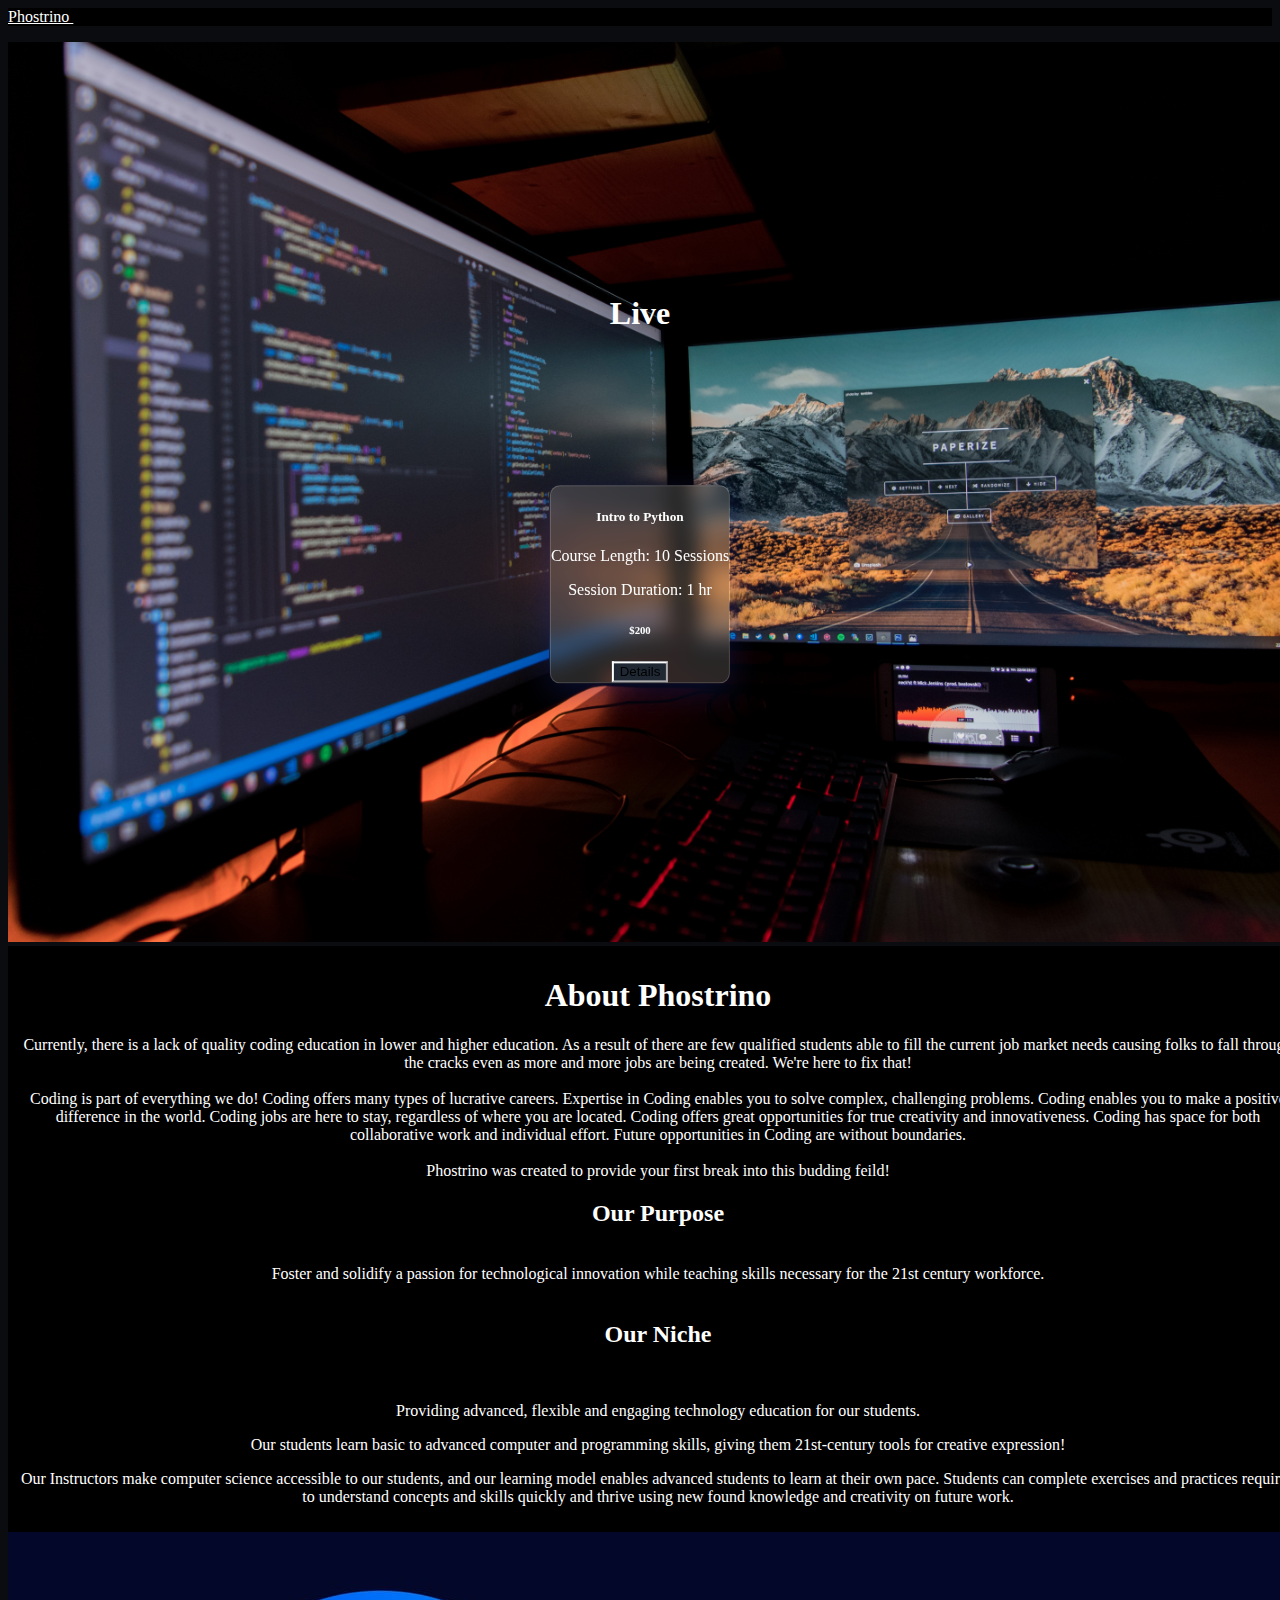
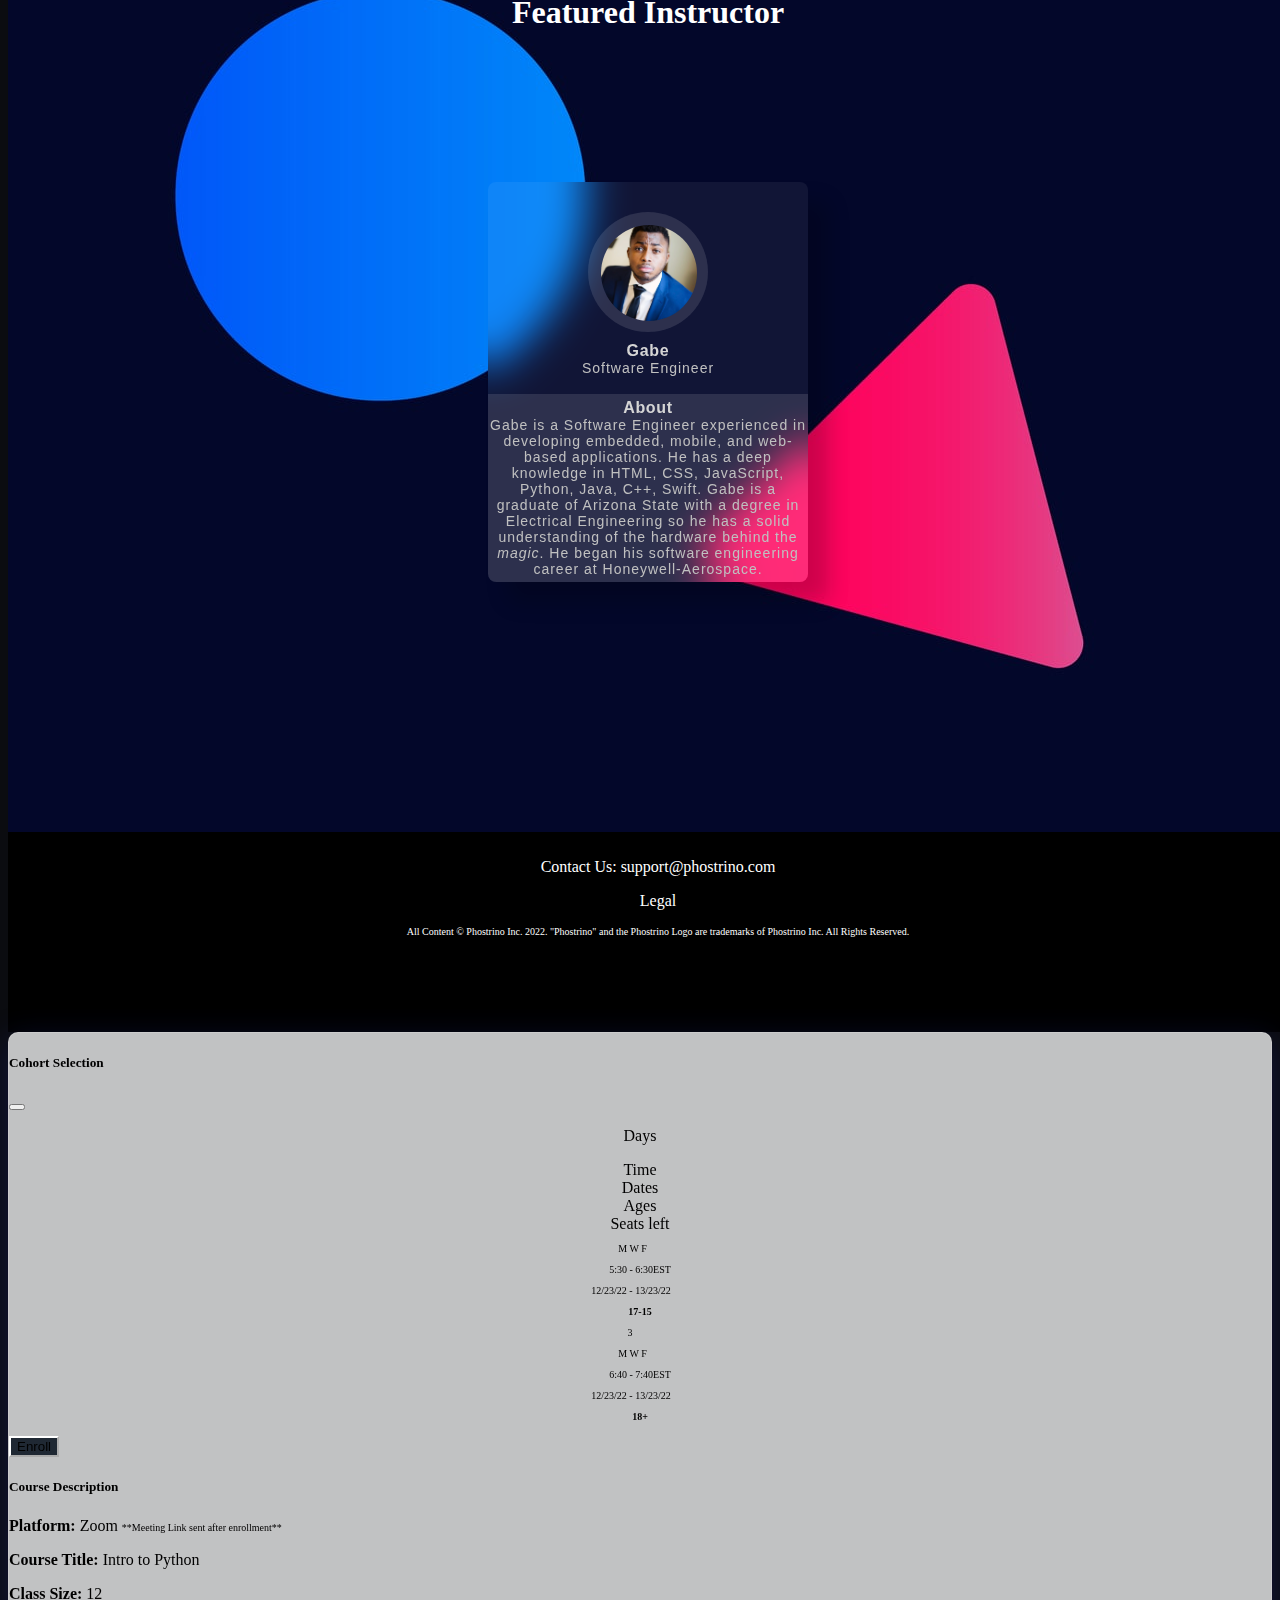
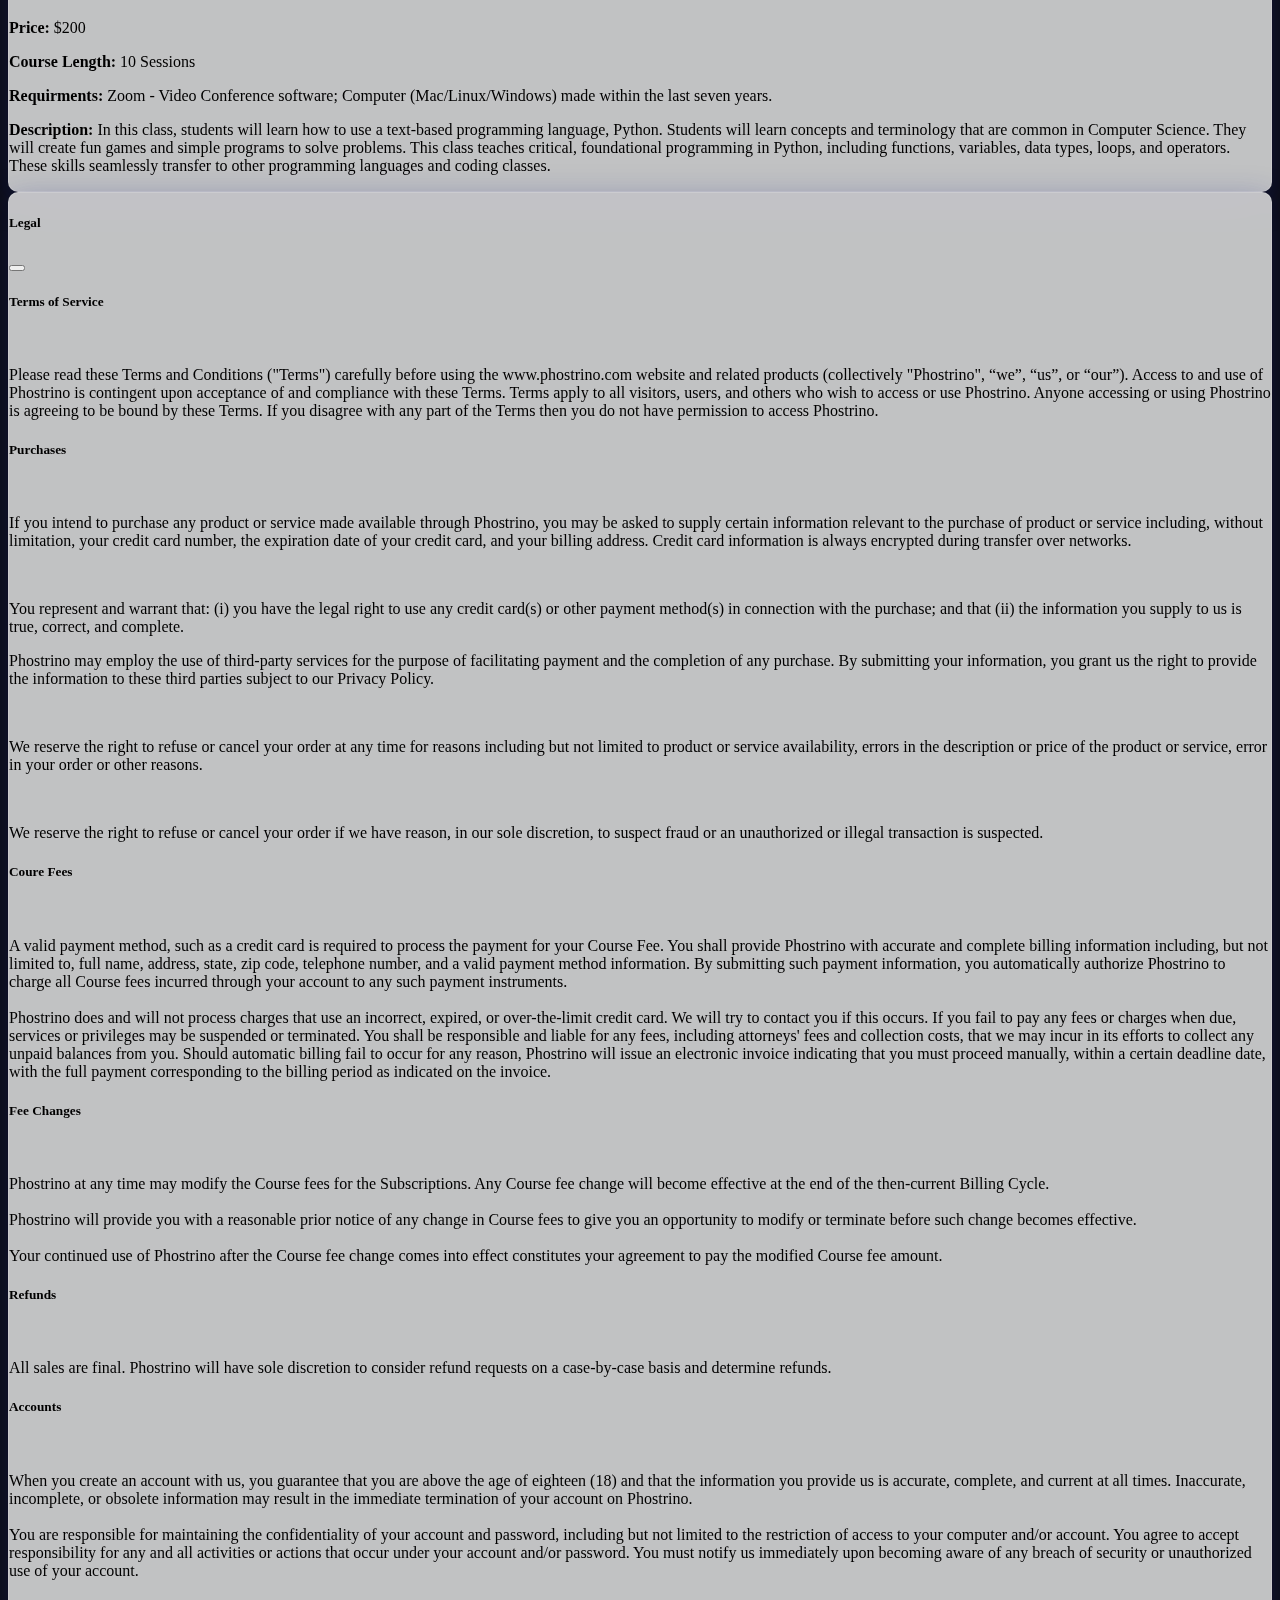
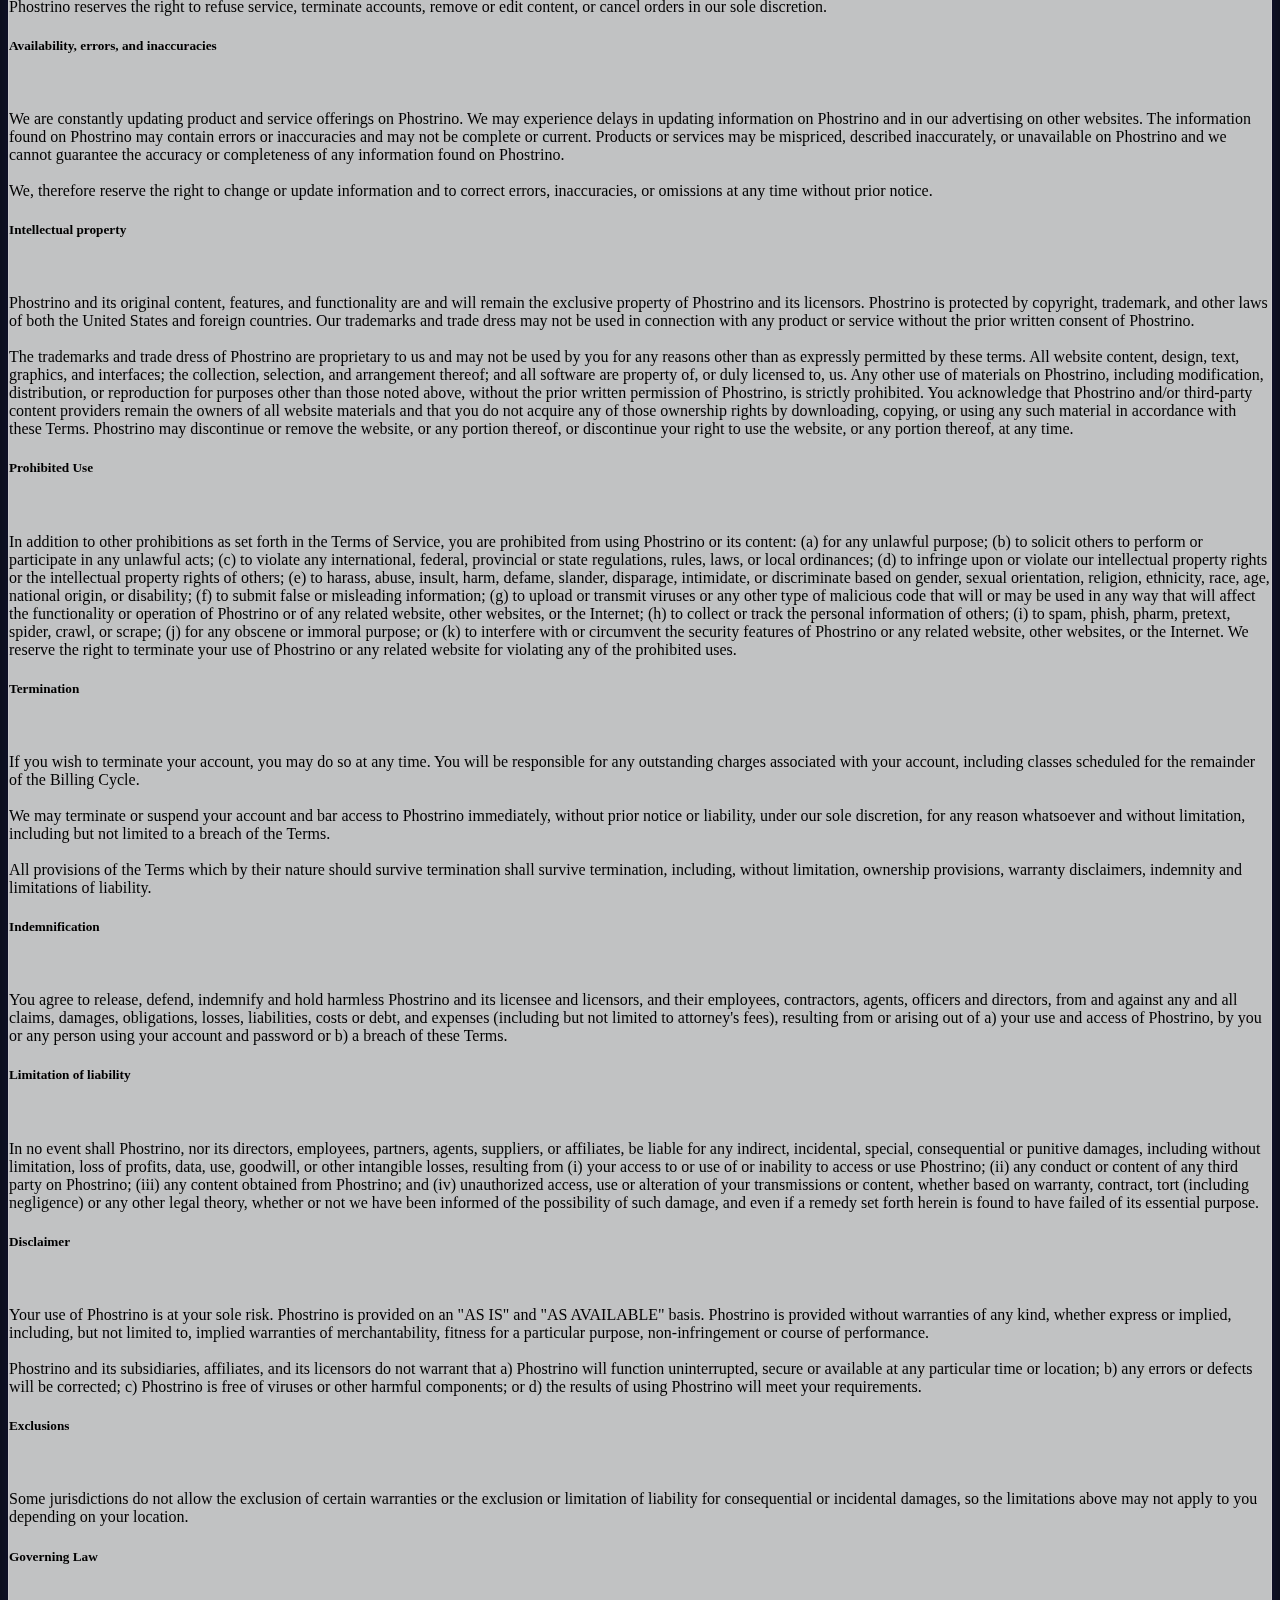
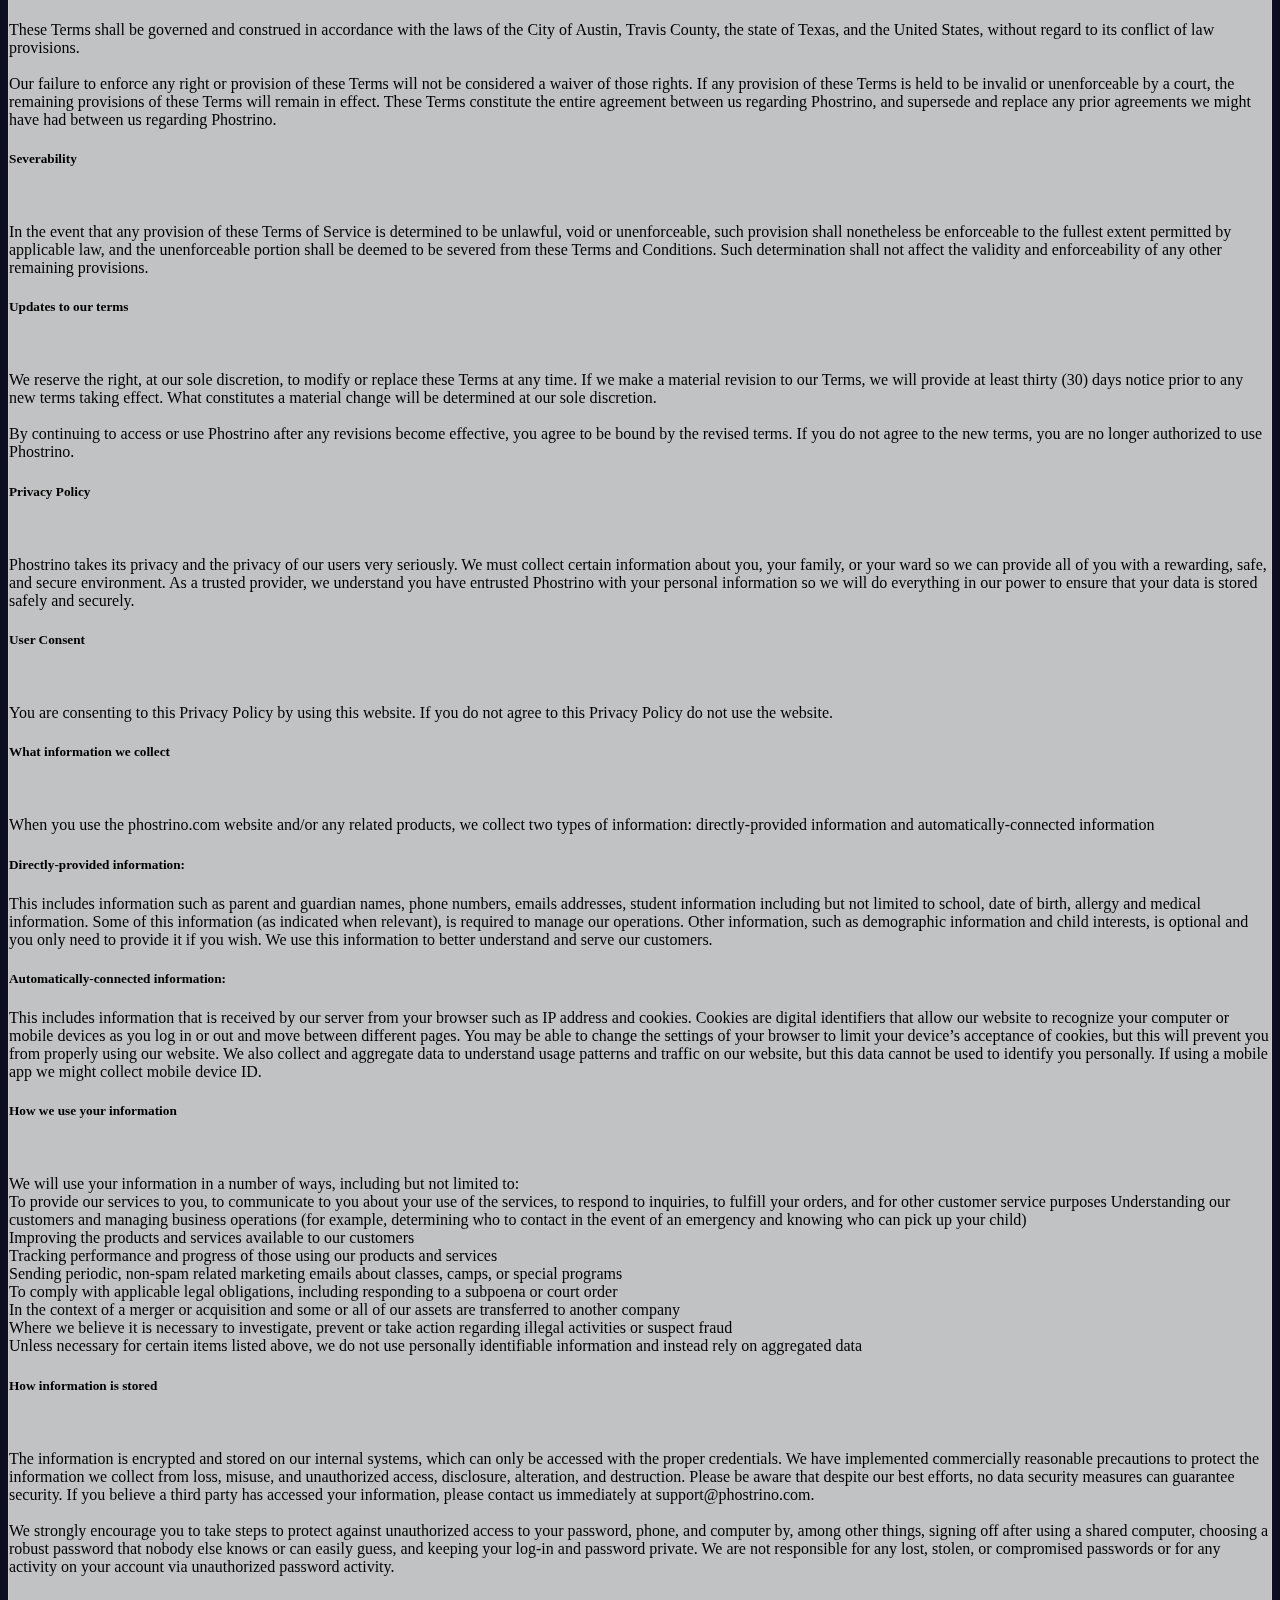
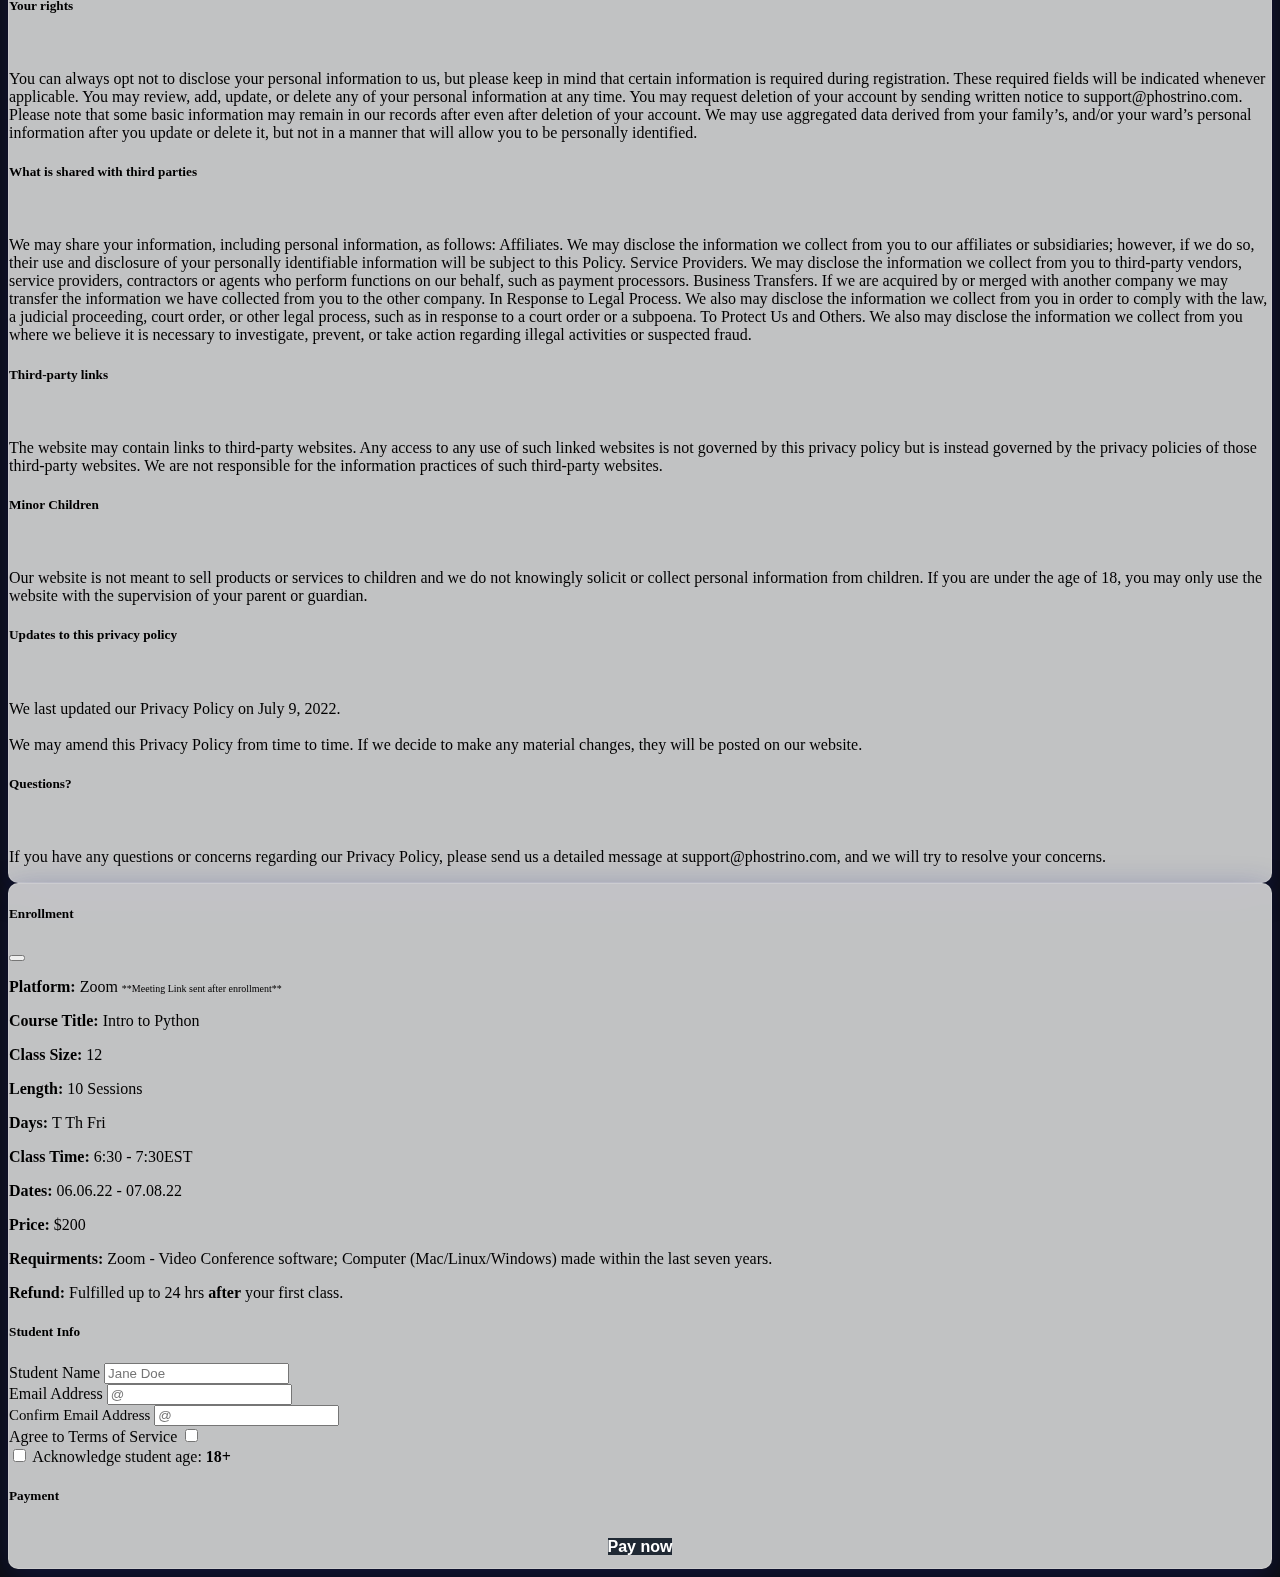
==== index.html @ e250f0a9 "first commit" ====
<!DOCTYPE html>
<html lang="en">
  <head>
    <meta charset="UTF-8">
    <meta name="viewport" content="width=device-width, initial-scale=1.0">
    <meta http-equiv="X-UA-Compatible" content="ie=edge">
    <title>Phostrino </title>
    <link rel="shortcut icon" href="#">
    <meta content="Coding lessons for all ages. Sign up now!" name="description">
    <meta content="Coding lessons for all ages. Sign up now!"property="og:title">
    <meta content="Coding lessons for all ages. Sign up now!"property="og:description">
    <meta content="Coding lessons for all ages. Sign up now!"property="twitter:title">
    <meta content="width=device-width, initial-scale=1" name="viewport">
    <link rel="stylesheet" href="css/style.css">
    <link href="https://cdn.jsdelivr.net/npm/bootstrap@5.2.0-beta1/dist/css/bootstrap.min.css" rel="stylesheet" integrity="sha384-0evHe/X+R7YkIZDRvuzKMRqM+OrBnVFBL6DOitfPri4tjfHxaWutUpFmBp4vmVor" crossorigin="anonymous">
    <script src="https://js.stripe.com/v3/"></script>

  </head>
  <body onload="main()">
        <nav class="navbar navbar-expand-lg bg-light" style="background-color: black !important; color: white !important;">
        <div class="container-fluid">
          <!-- NeoQuant -->
          <a class="navbar-brand" href="#" style="color:white !important">Phostrino  </a>
          <button style="visibility: hidden;" class="navbar-toggler" type="button" data-bs-toggle="collapse" data-bs-target="#navbarSupportedContent" aria-controls="navbarSupportedContent" aria-expanded="false" aria-label="Toggle navigation">
            <span class="navbar-toggler-icon"></span>
          </button>
          <div class="collapse navbar-collapse" id="navbarSupportedContent">
            <ul class="navbar-nav me-auto mb-2 mb-lg-0">



              <!-- <li class="nav-item">
                <a class="nav-link" href="#">Courses</a>
              </li> -->

            </ul>

          </div>
        </div>
      </nav>

      <div class="main_content">

        <div style="position: relative;  text-align: center; color: white;">
          <img src="img/jumbotron.jpg" style="width:100vw; height:100vh; object-fit: cover;" alt="">
          <div style="position: absolute;top: 30%; left: 50%; transform: translate(-50%, -50%);">
              <h1 id="demo"></h1>


          </div>



          <div class="card "   style="background: rgba( 255, 255, 255, 0.15 );
            box-shadow: 0 8px 32px 0 rgba( 31, 38, 135, 0.37 );
            backdrop-filter: blur( 10.5px );
            -webkit-backdrop-filter: blur( 10.5px );
            border-radius: 10px;
            border: 1px solid rgba( 255, 255, 255, 0.18 ); position: absolute;top: 60%; left: 50%; transform: translate(-50%, -50%);">
            <div class="card-body">
              <h5 class="card-title">Intro to Python </h5>
              <div class="card-text" style="margin-top:10px; margin-bottom:10px;">
                <p> Course Length: 10 Sessions</p>
                <p>Session Duration: 1 hr </p>
                <h6> $200</h6>

              </div>

              <button onclick="populate_cohort('Intro to Python')" class="btn btn-primary" data-bs-toggle="modal" data-bs-target="#modal1">Details</button>
            </div>
          </div>

        </div>


        <div class="" style="background-color:black; width:100vw; height: auto; object-fit: cover; color:white; text-align: center; padding:10px;">
          <h1 >About Phostrino </h1>

          <p>          Currently, there is a lack of quality coding education in lower and higher education. As a result of there are few qualified students able to fill the current job market needs causing folks to fall through the cracks even as more and more jobs are being created. We're here to fix that!  <br> <br>
            Coding is part of everything we do!
            Coding offers many types of lucrative careers.

          Expertise in Coding enables you to solve complex, challenging problems.
          Coding enables you to make a positive difference in the world.
          Coding jobs are here to stay, regardless of where you are located.
          Coding offers great opportunities for true creativity and innovativeness.
          Coding has space for both collaborative work and individual effort.
          Future opportunities in Coding are without boundaries.  <br> <br>

            Phostrino was created to provide your first break into this budding feild!
                </p>

            <h2>Our Purpose</h2>
            <br>
          Foster and solidify a passion for technological innovation while teaching skills necessary for the 21st century workforce.
          <br> <br>
          <h2>Our Niche</h2>
          <br>

          <p>   Providing advanced, flexible and engaging technology education for our students.</p>
           <p>Our students learn basic to advanced computer and programming skills, giving them 21st-century tools for creative expression!</p>

          <p> Our Instructors make computer science accessible to our students, and our learning model enables advanced students to learn at their own pace. Students can complete exercises and practices required to understand concepts and skills quickly and thrive using new found knowledge and creativity on future work.</p>


        </div>


        <div class="Teachers"  style="background-color:black; width:100vw; height:100vh; object-fit: cover;">

          <div style="position: absolute;
                      top: 9%;
                      left: 50%;
                      transform: translate(-50%, -50%);
                      color: white;
                      white-space: nowrap;">
              <h1 >Featured Instructor</h1>
          </div>

          <img src="img/cirletri.jpg" style="width:100vw; height:100vh; object-fit: cover;" alt="">

          <div class="cardp">
                 <div class="cardp-img">
                     <img src="img/gabe.jpg">
                 </div>
                 <div class="desc">
                     <h6 class="primary-text">Gabe</h6>
                     <h6 class="secondary-text"> Software Engineer</h6>
                 </div>
                 <div class="details">
                     <div class="rating">
                         <h6 class="primary-text"> About </h6>
                         <h6 class="secondary-text"> Gabe is a  Software Engineer experienced in developing embedded, mobile, and web-based applications. He has a deep knowledge in HTML, CSS, JavaScript, Python, Java, C++, Swift. Gabe is a graduate of Arizona State with a degree in Electrical Engineering so he has a solid understanding of the hardware behind the <i>magic</i>. He began his software engineering career at Honeywell-Aerospace. </h6>
                     </div>

                 </div>
          </div>
        </div>

        <div class="" style="background-color:black; width:100vw; height:20vh; object-fit: cover; color:white; padding:10px; text-align:center;">
          <p>Contact Us: support@phostrino.com</p>
          <p data-bs-toggle="modal" data-bs-target="#modal2" style="cursor:pointer;" >Legal</p>
          <p style="font-size: 10px;" >All Content © Phostrino Inc. 2022. "Phostrino" and the Phostrino Logo are trademarks of Phostrino Inc. All Rights Reserved.</p>
        </div>

        <!-- | | | | | | | | | | | | |  -->

                <!-- Scrollable modal -->
        <div id="modal1" class="modal fade" tabindex="-1" aria-labelledby="modal-title" aria-hidden="true">
          <div class="modal-dialog modal-dialog-centered" >
              <div class="modal-content" style="background: rgba( 255, 255, 255, 0.75 );
                        box-shadow: 0 8px 32px 0 rgba( 31, 38, 135, 0.37 );
                        backdrop-filter: blur( 20px );
                        -webkit-backdrop-filter: blur( 20px );
                        border-radius: 10px;
                        border: 1px solid rgba( 255, 255, 255, 0.18 );">
                <div class="modal-header">
                  <h5 class="modal-title">Cohort Selection</h5>
                  <button type="button" class="btn-close" data-bs-dismiss="modal" aria-label="Close"></button>
                </div>
                <div class="modal-body">
                  <div class="container">
                    <div class="row">
                      <div class="col-2" style="text-align: center; ">
                        <p>Days</p>
                      </div>
                      <div class="col-2" style="text-align: center;">
                         Time
                      </div>
                      <div class="col-3" style="text-align: center;">
                        Dates
                      </div>
                      <div class="col-2" style="text-align: center;">
                        Ages
                      </div>
                      <div class="col-3" style="text-align: center;">
                        Seats left
                      </div>

                    </div>

                  </div>

                  <div id="cohortList" class="scrollbar-x" style="overflow-y:auto; max-height: 200px; overflow-x: hidden; border-radius:5px;">
                    <!-- cohorts -->
                    <div class="border shadow-hover clickable" onclick="selectedCohort(this,1)" style="border-radius: 10px; margin-bottom:10px;">
                      <div class="row" >
                        <div class="col-1 justify-content-center" style="text-align: center; margin-right:15px;">
                           <p style="white-space: nowrap; font-size: 10px; margin:10px;">M W F</p>
                        </div>
                        <div class="col-3 justify-content-center"  style="text-align: center;">
                           <p  style="white-space: nowrap; font-size: 10px; margin:10px;">5:30 - 6:30EST</p>
                        </div>
                        <div class="col-3 justify-content-center"  style="text-align: center; margin-right:18px;">
                           <p  style="white-space: nowrap; font-size: 10px; margin:10px;"> 12/23/22 - 13/23/22</p>
                        </div>
                        <div class="col-2 justify-content-center "  style="text-align: center;">
                           <p  style="white-space: nowrap; font-size: 10px; margin:10px;"><b>17-15</b> </p>
                        </div>
                        <div class="col-2 justify-content-center "  style="text-align: center;  margin-left:-20px;">
                           <p  style="white-space: nowrap; font-size: 10px; margin:10px;">3</p>
                        </div>

                      </div>
                    </div>


                    <div class="border shadow-hover clickable" onclick="selectedCohort(this,2)" style="border-radius: 10px; margin-bottom:10px">
                      <div class="row" >
                        <div class="col-1 justify-content-center" style="text-align: center; margin-right:15px;">
                           <p style="white-space: nowrap; font-size: 10px; margin:10px;">M W F</p>
                        </div>
                        <div class="col-3 justify-content-center"  style="text-align: center;">
                           <p  style="white-space: nowrap; font-size: 10px; margin:10px;">6:40 - 7:40EST</p>
                        </div>
                        <div class="col-3 justify-content-center"  style="text-align: center; margin-right:18px;">
                           <p  style="white-space: nowrap; font-size: 10px; margin:10px;"> 12/23/22 - 13/23/22</p>
                        </div>
                        <div class="col-2 justify-content-center "  style="text-align: center;">
                           <p  style="white-space: nowrap; font-size: 10px; margin:10px;"><b>18+</b></p>
                        </div>
                        <div class="col-2 justify-content-center "  style="text-align: center;  margin-left:-20px;">
                           <p  style="white-space: nowrap; font-size: 10px; margin:10px;">3</p>
                        </div>
                      </div>
                    </div>

                    <div class="border shadow-hover clickable" onclick="selectedCohort(this,3)" style="border-radius: 10px; margin-bottom:10px">
                      <div class="row" >
                        <div class="col-1 justify-content-center" style="text-align: center; margin-right:15px;">
                           <p style="white-space: nowrap; font-size: 10px; margin:10px;">M W F</p>
                        </div>
                        <div class="col-3 justify-content-center"  style="text-align: center;">
                           <p  style="white-space: nowrap; font-size: 10px; margin:10px;">7:50 - 8:50EST</p>
                        </div>
                        <div class="col-3 justify-content-center"  style="text-align: center; margin-right:18px;">
                           <p  style="white-space: nowrap; font-size: 10px; margin:10px;"> 12/23/22 - 13/23/22</p>
                        </div>
                        <div class="col-2 justify-content-center "  style="text-align: center;">
                           <p  style="white-space: nowrap; font-size: 10px; margin:10px;"><b>18+</b></p>
                        </div>
                        <div class="col-2 justify-content-center "  style="text-align: center;  margin-left:-20px;">
                           <p  style="white-space: nowrap; font-size: 10px; margin:10px;">3</p>
                        </div>
                      </div>
                    </div>

                    <div class="border shadow-hover clickable" onclick="selectedCohort(this,4)" style="border-radius: 10px; margin-bottom:10px">
                      <div class="row" >
                        <div class="col-1 justify-content-center" style="text-align: center; margin-right:15px;">
                           <p style="white-space: nowrap; font-size: 10px; margin:10px;">T Th Sat</p>
                        </div>
                        <div class="col-3 justify-content-center"  style="text-align: center;">
                           <p  style="white-space: nowrap; font-size: 10px; margin:10px;">5:30 - 6:30EST</p>
                        </div>
                        <div class="col-3 justify-content-center"  style="text-align: center; margin-right:18px;">
                           <p  style="white-space: nowrap; font-size: 10px; margin:10px;"> 12/23/22 - 13/23/22</p>
                        </div>
                        <div class="col-2 justify-content-center "  style="text-align: center;">
                           <p  style="white-space: nowrap; font-size: 10px; margin:10px;"><b>17-15</b></p>
                        </div>
                        <div class="col-2 justify-content-center "  style="text-align: center;  margin-left:-20px;">
                           <p  style="white-space: nowrap; font-size: 10px; margin:10px;">3</p>
                        </div>

                      </div>
                    </div>


                    <div class="border shadow-hover clickable" onclick="selectedCohort(this,5)" style="border-radius: 10px; margin-bottom:10px">
                      <div class="row" >
                        <div class="col-1 justify-content-center" style="text-align: center; margin-right:15px;">
                           <p style="white-space: nowrap; font-size: 10px; margin:10px;">T Th Sat</p>
                        </div>
                        <div class="col-3 justify-content-center"  style="text-align: center;">
                           <p  style="white-space: nowrap; font-size: 10px; margin:10px;">6:40 - 7:40EST</p>
                        </div>
                        <div class="col-3 justify-content-center"  style="text-align: center; margin-right:18px;">
                           <p  style="white-space: nowrap; font-size: 10px; margin:10px;"> 12/23/22 - 13/23/22</p>
                        </div>
                        <div class="col-2 justify-content-center "  style="text-align: center;">
                           <p  style="white-space: nowrap; font-size: 10px; margin:10px;"><b>18+</b></p>
                        </div>
                        <div class="col-2 justify-content-center "  style="text-align: center;  margin-left:-20px;">
                           <p  style="white-space: nowrap; font-size: 10px; margin:10px;">3</p>
                        </div>
                      </div>
                    </div>

                    <div class="border shadow-hover clickable" onclick="selectedCohort(this,6)" style="border-radius: 10px; margin-bottom:10px">
                      <div class="row" >
                        <div class="col-1 justify-content-center" style="text-align: center; margin-right:15px;">
                           <p style="white-space: nowrap; font-size: 10px; margin:10px;">T Th Sat</p>
                        </div>
                        <div class="col-3 justify-content-center"  style="text-align: center;">
                           <p  style="white-space: nowrap; font-size: 10px; margin:10px;">7:50 - 8:50EST</p>
                        </div>
                        <div class="col-3 justify-content-center"  style="text-align: center; margin-right:18px;">
                           <p  style="white-space: nowrap; font-size: 10px; margin:10px;"> 12/23/22 - 13/23/22</p>
                        </div>
                        <div class="col-2 justify-content-center "  style="text-align: center;">
                           <p  style="white-space: nowrap; font-size: 10px; margin:10px;"> <b>18+</b></p>
                        </div>
                        <div class="col-2 justify-content-center "  style="text-align: center; margin-left:-20px;">
                           <p  style="white-space: nowrap; font-size: 10px; margin:10px;">3</p>
                        </div>
                      </div>
                    </div>

                  </div>
                  <div class="modal-footer" style="border:none; padding: 3px 0px 0px 0px;">
                    <button onclick="enroll()"   type="button" class="btn btn-primary" >Enroll</button>
                    <button id="checkout" type="button" data-bs-toggle="modal" data-bs-target="#modal3" style="visibility:hidden" name="button"></button>
                  </div>
                  <p id="warningSelectCourse"></p>

                  <div class="">
                    <h5 class="modal-header">Course Description</h5>
                    <p> <b>Platform: </b> Zoom <span style="font-size: 10px">**Meeting Link sent after enrollment**</span> </p>
                    <p><b>Course Title:</b> Intro to Python</p>
                    <p> <b>Class Size:  </b> 12</p>
                    <p> <b>Price:  </b> $200</p>
                    <p> <b>Course Length: </b> 10 Sessions</p>
                    <p> <b>Requirments:</b> Zoom - Video Conference software; Computer (Mac/Linux/Windows) made within the last seven years.</p>
                    <p><b> Description: </b>

                      In this class, students will learn how to use a text-based programming language, Python. Students will learn concepts and terminology that are common in Computer Science.
                      They will create fun games and simple programs to solve problems. This class teaches critical, foundational programming in Python, including functions, variables, data types, loops, and operators. These skills seamlessly transfer to other programming languages and coding classes.

                    </p>
                  </div>


                </div>

              </div>
            </div>
        </div>


              <!-- Scrollable modal -->
      <div id="modal2" class="modal fade" tabindex="-1" aria-labelledby="modal-title" aria-hidden="true">
        <div class="modal-dialog modal-dialog-centered" >
            <div class="modal-content" style="background: rgba( 255, 255, 255, 0.75 );
                      box-shadow: 0 8px 32px 0 rgba( 31, 38, 135, 0.37 );
                      backdrop-filter: blur( 20px );
                      -webkit-backdrop-filter: blur( 20px );
                      border-radius: 10px;
                      border: 1px solid rgba( 255, 255, 255, 0.18 );">
              <div class="modal-header">
                <h5 class="modal-title">Legal</h5>
                <button onclick="gotopayments()" type="button" class="btn-close" data-bs-dismiss="modal" aria-label="Close"></button>
              </div>
              <div class="modal-body">
                <div class="container">
                  <h5>Terms of Service</h5>
                  <br>
                  <p>  Please read these Terms and Conditions ("Terms") carefully before using the www.phostrino.com website and related products (collectively "Phostrino", “we”, “us”, or “our”).
                    Access to and use of Phostrino is contingent upon acceptance of and compliance with these Terms. Terms apply to all visitors, users, and others who wish to access or use Phostrino. Anyone accessing or using Phostrino is agreeing to be bound by these Terms. If you disagree with any part of the Terms then you do not have permission to access Phostrino.
                  </p>

                  <h5>Purchases</h5>
                  <br>
                  <p> If you intend to purchase any product or service made available through Phostrino, you may be asked to supply certain information relevant to the purchase of product or service including, without limitation, your credit card number, the expiration date of your credit card, and your billing address. Credit card information is always encrypted during transfer over networks.</p>
                  ‍
                  <p>You represent and warrant that: (i) you have the legal right to use any credit card(s) or other payment method(s) in connection with the purchase; and that (ii) the information you supply to us is true, correct, and complete.</p>

                  <p>Phostrino may employ the use of third-party services for the purpose of facilitating payment and the completion of any purchase. By submitting your information, you grant us the right to provide the information to these third parties subject to our Privacy Policy.</p>
                  ‍
                  <p>We reserve the right to refuse or cancel your order at any time for reasons including but not limited to product or service availability, errors in the description or price of the product or service, error in your order or other reasons.</p>
                  ‍
                  <p>We reserve the right to refuse or cancel your order if we have reason, in our sole discretion, to suspect fraud or an unauthorized or illegal transaction is suspected.</p>

                  <h5>Coure Fees</h5>
                  <br>
                  <p>
                  A valid payment method, such as a credit card is required to process the payment for your Course Fee. You shall provide Phostrino with accurate and complete billing information including, but not limited to, full name, address, state, zip code, telephone number, and a valid payment method information. By submitting such payment information, you automatically authorize Phostrino to charge all Course fees incurred through your account to any such payment instruments. <br> <br>

                  Phostrino does and will not process charges that use an incorrect, expired, or over-the-limit credit card. We will try to contact you if this occurs. If you fail to pay any fees or charges when due, services or privileges may be suspended or terminated. You shall be responsible and liable for any fees, including attorneys' fees and collection costs, that we may incur in its efforts to collect any unpaid balances from you. Should automatic billing fail to occur for any reason, Phostrino will issue an electronic invoice indicating that you must proceed manually, within a certain deadline date, with the full payment corresponding to the billing period as indicated on the invoice. </p>

                  <h5>Fee Changes</h5>
                  <br>
                  <p>
                    Phostrino at any time may modify the Course fees for the Subscriptions. Any Course fee change will become effective at the end of the then-current Billing Cycle.
                    <br><br>
                    Phostrino will provide you with a reasonable prior notice of any change in Course fees to give you an opportunity to modify or terminate before such change becomes effective.
                    <br><br>
                    Your continued use of Phostrino after the Course fee change comes into effect constitutes your agreement to pay the modified Course fee amount.
                  </p>


                  <h5>Refunds</h5>
                  <br>
                  <p>All sales are final. Phostrino will have sole discretion to consider refund requests on a case-by-case basis and determine refunds.</p>

                  <h5>Accounts</h5>
                  <br>
                  <p>
                    When you create an account with us, you guarantee that you are above the age of eighteen (18) and that the information you provide us is accurate, complete, and current at all times. Inaccurate, incomplete, or obsolete information may result in the immediate termination of your account on Phostrino.
                    <br> <br>
                    You are responsible for maintaining the confidentiality of your account and password, including but not limited to the restriction of access to your computer and/or account. You agree to accept responsibility for any and all activities or actions that occur under your account and/or password. You must notify us immediately upon becoming aware of any breach of security or unauthorized use of your account.
                    <br> <br>
                    Phostrino reserves the right to refuse service, terminate accounts, remove or edit content, or cancel orders in our sole discretion.
                  </p>


                  <h5>Availability, errors, and inaccuracies</h5>
                  <br>
                  <p>
                    We are constantly updating product and service offerings on Phostrino. We may experience delays in updating information on Phostrino and in our advertising on other websites. The information found on Phostrino may contain errors or inaccuracies and may not be complete or current. Products or services may be mispriced, described inaccurately, or unavailable on Phostrino and we cannot guarantee the accuracy or completeness of any information found on Phostrino.
                    <br> <br>
                    We, therefore reserve the right to change or update information and to correct errors, inaccuracies, or omissions at any time without prior notice.

                  </p>

                  <h5>Intellectual property</h5>
                  <br>
                  <p>
                    Phostrino and its original content, features, and functionality are and will remain the exclusive property of Phostrino and its licensors. Phostrino is protected by copyright, trademark, and other laws of both the United States and foreign countries. Our trademarks and trade dress may not be used in connection with any product or service without the prior written consent of Phostrino.
                    <br> <br>
                    The trademarks and trade dress of Phostrino are proprietary to us and may not be used by you for any reasons other than as expressly permitted by these terms. All website content, design, text, graphics, and interfaces; the collection, selection, and arrangement thereof; and all software are property of, or duly licensed to, us. Any other use of materials on Phostrino, including modification, distribution, or reproduction for purposes other than those noted above, without the prior written permission of Phostrino, is strictly prohibited. You acknowledge that Phostrino and/or third-party content providers remain the owners of all website materials and that you do not acquire any of those ownership rights by downloading, copying, or using any such material in accordance with these Terms. Phostrino may discontinue or remove the website, or any portion thereof, or discontinue your right to use the website, or any portion thereof, at any time.

                  </p>


                  <h5>Prohibited Use</h5>
                  <br>
                  <p>
                    In addition to other prohibitions as set forth in the Terms of Service, you are prohibited from using Phostrino or its content: (a) for any unlawful purpose; (b) to solicit others to perform or participate in any unlawful acts; (c) to violate any international, federal, provincial or state regulations, rules, laws, or local ordinances; (d) to infringe upon or violate our intellectual property rights or the intellectual property rights of others; (e) to harass, abuse, insult, harm, defame, slander, disparage, intimidate, or discriminate based on gender, sexual orientation, religion, ethnicity, race, age, national origin, or disability; (f) to submit false or misleading information; (g) to upload or transmit viruses or any other type of malicious code that will or may be used in any way that will affect the functionality or operation of Phostrino or of any related website, other websites, or the Internet; (h) to collect or track the personal information of others; (i) to spam, phish, pharm, pretext, spider, crawl, or scrape; (j) for any obscene or immoral purpose; or (k) to interfere with or circumvent the security features of Phostrino or any related website, other websites, or the Internet. We reserve the right to terminate your use of Phostrino or any related website for violating any of the prohibited uses.
                  </p>

                  <h5>Termination</h5>
                  <br>
                  <p>
                    If you wish to terminate your account, you may do so at any time. You will be responsible for any outstanding charges associated with your account, including classes scheduled for the remainder of the Billing Cycle.
                    <br><br>
                    We may terminate or suspend your account and bar access to Phostrino immediately, without prior notice or liability, under our sole discretion, for any reason whatsoever and without limitation, including but not limited to a breach of the Terms.
                    <br><br>
                    All provisions of the Terms which by their nature should survive termination shall survive termination, including, without limitation, ownership provisions, warranty disclaimers, indemnity and limitations of liability.

                  </p>

                  <h5>Indemnification</h5>
                  <br>
                  <p>
                    You agree to release, defend, indemnify and hold harmless Phostrino and its licensee and licensors, and their employees, contractors, agents, officers and directors, from and against any and all claims, damages, obligations, losses, liabilities, costs or debt, and expenses (including but not limited to attorney's fees), resulting from or arising out of a) your use and access of Phostrino, by you or any person using your account and password or b) a breach of these Terms.

                  </p>

                  <h5>Limitation of liability</h5>
                  <br>
                  <p>
                    In no event shall Phostrino, nor its directors, employees, partners, agents, suppliers, or affiliates, be liable for any indirect, incidental, special, consequential or punitive damages, including without limitation, loss of profits, data, use, goodwill, or other intangible losses, resulting from (i) your access to or use of or inability to access or use Phostrino; (ii) any conduct or content of any third party on Phostrino; (iii) any content obtained from Phostrino; and (iv) unauthorized access, use or alteration of your transmissions or content, whether based on warranty, contract, tort (including negligence) or any other legal theory, whether or not we have been informed of the possibility of such damage, and even if a remedy set forth herein is found to have failed of its essential purpose.
                  </p>

                  <h5>Disclaimer</h5>
                  <br>
                  <p>
                  Your use of Phostrino is at your sole risk. Phostrino is provided on an "AS IS" and "AS AVAILABLE" basis. Phostrino is provided without warranties of any kind, whether express or implied, including, but not limited to, implied warranties of merchantability, fitness for a particular purpose, non-infringement or course of performance.
                  <br> <br>
                  Phostrino and its subsidiaries, affiliates, and its licensors do not warrant that a) Phostrino will function uninterrupted, secure or available at any particular time or location; b) any errors or defects will be corrected; c) Phostrino is free of viruses or other harmful components; or d) the results of using Phostrino will meet your requirements.
                  </p>

                  <h5>Exclusions</h5>
                  <br>
                  <p>
                    Some jurisdictions do not allow the exclusion of certain warranties or the exclusion or limitation of liability for consequential or incidental damages, so the limitations above may not apply to you depending on your location.
                  </p>

                  <h5>Governing Law</h5>
                  <br>
                  <p>
                    These Terms shall be governed and construed in accordance with the laws of the City of Austin, Travis County, the state of Texas, and the United States, without regard to its conflict of law provisions.
                    <br> <br>
                    Our failure to enforce any right or provision of these Terms will not be considered a waiver of those rights. If any provision of these Terms is held to be invalid or unenforceable by a court, the remaining provisions of these Terms will remain in effect. These Terms constitute the entire agreement between us regarding Phostrino, and supersede and replace any prior agreements we might have had between us regarding Phostrino.

                  </p>

                  <h5>Severability</h5>
                  <br>
                  <p>
                    In the event that any provision of these Terms of Service is determined to be unlawful, void or unenforceable, such provision shall nonetheless be enforceable to the fullest extent permitted by applicable law, and the unenforceable portion shall be deemed to be severed from these Terms and Conditions. Such determination shall not affect the validity and enforceability of any other remaining provisions.
                  </p>

                  <h5>Updates to our terms</h5>
                  <br>
                  <p>
                    We reserve the right, at our sole discretion, to modify or replace these Terms at any time. If we make a material revision to our Terms, we will provide at least thirty (30) days notice prior to any new terms taking effect. What constitutes a material change will be determined at our sole discretion.
                    <br> <br>
                    By continuing to access or use Phostrino after any revisions become effective, you agree to be bound by the revised terms. If you do not agree to the new terms, you are no longer authorized to use Phostrino.

                  </p>

                  <h5>Privacy Policy</h5>
                  <br>
                  <p>
                    Phostrino takes its privacy and the privacy of our users very seriously. We must collect certain information about you, your family, or your ward so we can provide all of you with a rewarding, safe, and secure environment. As a trusted provider, we understand you have entrusted Phostrino with your personal information so we will do everything in our power to ensure that your data is stored safely and securely.
                  </p>

                  <h5>User Consent</h5>
                  <br>
                  <p>
                    You are consenting to this Privacy Policy by using this website. If you do not agree to this Privacy Policy do not use the website.
                  </p>

                  <h5>What information we collect</h5>
                  <br>
                  <p>
                    When you use the phostrino.com website and/or any related products, we collect two types of information: directly-provided information and automatically-connected information
                  </p>

                  <h5>Directly-provided information:</h5>
                  <p>
                    This includes information such as parent and guardian names, phone numbers, emails addresses, student information including but not limited to school, date of birth, allergy and medical information. Some of this information (as indicated when relevant), is required to manage our operations. Other information, such as demographic information and child interests, is optional and you only need to provide it if you wish. We use this information to better understand and serve our customers.
                  </p>

                  <h5>Automatically-connected information:</h5>
                  <p>
                    This includes information that is received by our server from your browser such as IP address and cookies. Cookies are digital identifiers that allow our website to recognize your computer or mobile devices as you log in or out and move between different pages. You may be able to change the settings of your browser to limit your device’s acceptance of cookies, but this will prevent you from properly using our website. We also collect and aggregate data to understand usage patterns and traffic on our website, but this data cannot be used to identify you personally. If using a mobile app we might collect mobile device ID.
                  </p>

                  <h5>How we use your information</h5>
                  <br>
                  <p>
                    We will use your information in a number of ways, including but not limited to: <br>
                    To provide our services to you, to communicate to you about your use of the services, to respond to inquiries, to fulfill your orders, and for other customer service purposes Understanding our customers and managing business operations (for example, determining who to contact in the event of an emergency and knowing who can pick up your child) <br>
                    Improving the products and services available to our customers <br>
                    Tracking performance and progress of those using our products and services <br>
                    Sending periodic, non-spam related marketing emails about classes, camps, or special programs <br>
                    To comply with applicable legal obligations, including responding to a subpoena or court order <br>
                    In the context of a merger or acquisition and some or all of our assets are transferred to another company <br>
                    Where we believe it is necessary to investigate, prevent or take action regarding illegal activities or suspect fraud <br>
                    Unless necessary for certain items listed above, we do not use personally identifiable information and instead rely on aggregated data <br>

                  </p>


                  <h5>How information is stored</h5>
                  <br>
                  <p>
                    The information is encrypted and stored on our internal systems, which can only be accessed with the proper credentials.
                    We have implemented commercially reasonable precautions to protect the information we collect from loss, misuse, and unauthorized access, disclosure, alteration, and destruction. Please be aware that despite our best efforts, no data security measures can guarantee security. If you believe a third party has accessed your information, please contact us immediately at support@phostrino.com.
                    <br> <br>
                    We strongly encourage you to take steps to protect against unauthorized access to your password, phone, and computer by, among other things, signing off after using a shared computer, choosing a robust password that nobody else knows or can easily guess, and keeping your log-in and password private. We are not responsible for any lost, stolen, or compromised passwords or for any activity on your account via unauthorized password activity.

                  </p>


                  <h5>Your rights</h5>
                  <br>
                  <p>
                    You can always opt not to disclose your personal information to us, but please keep in mind that certain information is required during registration. These required fields will be indicated whenever applicable. You may review, add, update, or delete any of your personal information at any time.
                    You may request deletion of your account by sending written notice to support@phostrino.com. Please note that some basic information may remain in our records after even after deletion of your account.
                    We may use aggregated data derived from your family’s, and/or your ward’s personal information after you update or delete it, but not in a manner that will allow you to be personally identified.
                  </p>


                  <h5>What is shared with third parties</h5>
                  <br>
                  <p>
                    We may share your information, including personal information, as follows:
                    Affiliates. We may disclose the information we collect from you to our affiliates or subsidiaries; however, if we do so, their use and disclosure of your personally identifiable information will be subject to this Policy.
                    Service Providers. We may disclose the information we collect from you to third-party vendors, service providers, contractors or agents who perform functions on our behalf, such as payment processors.
                    Business Transfers. If we are acquired by or merged with another company we may transfer the information we have collected from you to the other company.
                    In Response to Legal Process. We also may disclose the information we collect from you in order to comply with the law, a judicial proceeding, court order, or other legal process, such as in response to a court order or a subpoena.
                    To Protect Us and Others. We also may disclose the information we collect from you where we believe it is necessary to investigate, prevent, or take action regarding illegal activities or suspected fraud.

                  </p>

                  <h5>Third-party links</h5>
                  <br>
                  <p>
                    The website may contain links to third-party websites. Any access to any use of such linked websites is not governed by this privacy policy but is instead governed by the privacy policies of those third-party websites. We are not responsible for the information practices of such third-party websites.
                  </p>

                  <h5>Minor Children</h5>
                  <br>
                  <p>
                    Our website is not meant to sell products or services to children and we do not knowingly solicit or collect personal information from children. If you are under the age of 18, you may only use the website with the supervision of your parent or guardian.

                  </p>

                  <h5>Updates to this privacy policy</h5>
                  <br>
                  <p>
                    We last updated our Privacy Policy on July 9, 2022. <br> <br>
                    We may amend this Privacy Policy from time to time. If we decide to make any material changes, they will be posted on our website.

                  </p>

                  <h5>Questions?</h5>
                  <br>
                  <p>
                    If you have any questions or concerns regarding our Privacy Policy, please send us a detailed message at support@phostrino.com, and we will try to resolve your concerns.

                  </p>

                </div>






              </div>

            </div>
          </div>
      </div>

      <div id="modal3" class="modal fade" tabindex="-1" aria-labelledby="modal-title" aria-hidden="true">
        <div class="modal-dialog modal-dialog-centered" >
            <div class="modal-content" style="background: rgba( 255, 255, 255, 0.75 );
                      box-shadow: 0 8px 32px 0 rgba( 31, 38, 135, 0.37 );
                      backdrop-filter: blur( 20px );
                      -webkit-backdrop-filter: blur( 20px );
                      border-radius: 10px;
                      border: 1px solid rgba( 255, 255, 255, 0.18 );">
              <div class="modal-header">
                <h5 id="EnrollmentHeader" class="modal-title">Enrollment</h5>
                <button type="button" class="btn-close" data-bs-dismiss="modal" aria-label="Close"></button>
              </div>
              <div class="modal-body">
                <div id="paymentContainer" class="container">
                  <div id="courseInfo">


                  <p> <b>Platform: </b> Zoom <span style="font-size: 10px">**Meeting Link sent after enrollment**</span> </p>
                  <p><b>Course Title:</b> <span>Intro to Python</span> </p>
                  <p> <b>Class Size:  </b> <span>12</span> </p>
                  <p> <b>Length: </b> <span>10 Sessions</span> </p>
                  <p> <b>Days:  </b> <span>T Th Fri</span></p>
                  <p> <b>Class Time:  </b> <span>6:30 - 7:30EST</span> </p>
                  <p> <b>Dates:  </b>  <span>06.06.22 - 07.08.22</span> </p>
                  <p> <b>Price:  </b> <span>  $200</span></p>

                  <p> <b>Requirments:</b> Zoom - Video Conference software; Computer (Mac/Linux/Windows) made within the last seven years.</p>

                  <p> <b>Refund:</b> Fulfilled up to 24 hrs  <b>after</b> your first class.</p>

                  </div>

                  <form id="StudentInfoForm">
                    <h5>Student Info</h5>
                    <div class="mb-3">
                      <label for="stname" class="Label"> Student Name</label>
                      <input type="text" class="form-control" id="stname" aria-describedby="emailHelp" placeholder="Jane Doe">
                    </div>

                    <div class="mb-3">
                      <label for="exampleInputEmail1" class="Label">Email Address</label>
                      <input type="email" class="form-control" id="exampleInputEmail1" aria-describedby="emailHelp" placeholder="@">
                    </div>

                    <div class="mb-3">
                      <label for="exampleInputEmail2" style="font-size:0.93rem;" class="Label"> Confirm Email Address</label>
                      <input type="email" class="form-control" id="exampleInputEmail2" aria-describedby="emailHelp" placeholder="@">
                    </div>


                    <div class="mb-3 form-check">
                      <div  style="display:flex;  justify-content: space-between;">
                        <div class="">
                            <label onclick="showterms()" style=" padding: 0px;line-height: 0;"  class="form-check-label btn btn-link" for="exampleCheck1">Agree to Terms of Service</label>

                            <input type="checkbox" class="form-check-input" id="exampleCheck1">

                        </div>
                      </div>
                    </div>


                    <div class="mb-3 form-check">
                      <input type="checkbox" class="form-check-input" id="exampleCheck2">
                      <label class="form-check-label" for="exampleCheck2">Acknowledge student age: <b><span id="courseAge">18+</span></b> </label>
                    </div>


                  </form>
                  <div id="paymentHeader" >
                    <h5 >Payment </h5>
                  </div>
                    <!-- Display a payment form -->
                     <form id="payment-form">
                       <div id="payment-element">
                         <!--Stripe.js injects the Payment Element-->
                       </div>
                       <button id="submit">
                         <div class="spinner hidden" id="spinner"></div>
                         <span id="button-text" class="btn btn-primary" style="margin-left: auto; margin-right:auto;">Pay now</span>
                       </button>
                       <div id="payment-message"  class="hidden"></div>
                     </form>
                   </div>

              </div>

            </div>
          </div>
      </div>


      </div>
      <script
    src="https://code.jquery.com/jquery-3.6.0.slim.min.js"
    integrity="sha256-u7e5khyithlIdTpu22PHhENmPcRdFiHRjhAuHcs05RI="
    crossorigin="anonymous"></script>
    <script src="https://cdn.jsdelivr.net/npm/bootstrap@5.2.0-beta1/dist/js/bootstrap.bundle.min.js" integrity="sha384-pprn3073KE6tl6bjs2QrFaJGz5/SUsLqktiwsUTF55Jfv3qYSDhgCecCxMW52nD2" crossorigin="anonymous"></script>
  <script src="js/createUI.js"></script>
  <script src="js/main.js"></script>
  </body>
</html>
---- css/style.css ----
/* https://stackoverflow.com/questions/6370690/media-queries-how-to-target-desktop-tablet-and-mobile  https://hype4.academy/tools/glassmorphism-generator*/

/*
#0b0c10
#1f2833
#c5c6c7
#66fcf1
#45a29e
*/

@keyframes text {
  from { width: 0; }
  to { width: 100%; }
}
@keyframes cursor {
  from, to { border-color: transparent; }
  50% { border-color: #fff; }
}

#type-css {
  position: absolute;
}
#type-css h1 {
  overflow: hidden;
  line-height: 1;
  white-space: nowrap;
  border-right: 3px solid #fff;
  animation: text 3.5s steps(35, end), cursor 1s step-end infinite;
}

@media (min-width:320px)  { /* smartphones, iPhone, portrait 480x320 phones */
body{
  background-color: #0b0c10;
}
}
@media (min-width:481px)  { /* portrait e-readers (Nook/Kindle), smaller tablets @ 600 or @ 640 wide. */ }
@media (min-width:641px)  { /* portrait tablets, portrait iPad, landscape e-readers, landscape 800x480 or 854x480 phones */ }
@media (min-width:961px)  { /* tablet, landscape iPad, lo-res laptops ands desktops */ }
@media (min-width:1025px) { /* big landscape tablets, laptops, and desktops */ }
@media (min-width:1281px) { /* hi-res laptops and desktops */ }

.card{

}

.btn-primary, .btn-primary:hover, .btn-primary:active, .btn-primary:visited {
    background-color: #1f2833 !important;
    border-color: white !important;
}

.shadow-hover:hover{
box-shadow: rgba(100, 100, 111, 0.2) 0px 7px 29px 0px;
}

.clickable{
  cursor: pointer;
}



.scrollbar-x::-webkit-scrollbar-track
{

	border-radius: 10px;
	background-color: transparent;
}

.scrollbar-x::-webkit-scrollbar
{
	width: 5px;

      background-color: transparent;

}

.scrollbar-x::-webkit-scrollbar-thumb
{
	border-radius: 10px;
	-webkit-box-shadow: inset 0 0 1px rgba(0,0,0,.3);
	background-color: #555;
}

/*  */

.Teachers{
  position: relative;
}
.cardp{
    height: 400px;
    width: 320px;
    background-color: rgba(255, 255, 255, 0.06);
    -webkit-backdrop-filter: blur(20px);
            backdrop-filter: blur(20px);
    position: absolute;
     margin: auto;
    left: 0;
    right: 0;
    top: 0;
    bottom: 0;
    border-radius: 8px;
    -webkit-box-shadow: 20px 20px 22px rgba(0,0,0,0.2);
            box-shadow: 20px 20px 22px rgba(0,0,0,0.2);
    font-family: 'Poppins',sans-serif;
}
.cardp-img{
    height: 120px;
    width: 120px;
    background-color: rgba(255, 255, 255, 0.06);
    -webkit-backdrop-filter: blur(20px);
            backdrop-filter: blur(20px);
    border-radius: 50%;
    position: absolute;
    margin: 30px auto 20px  auto;
    left: 0;
    right: 0;

}
.cardp-img img {
    height: 80%;
    width: 80%;
    border-radius: 50%;
    margin-left: 11%;
    margin-top: 11%;
    object-fit: cover;
}
.cardp h6{
    margin: 0;
}
.desc{
    width: 100%;
    text-align: center;
    position: absolute;
    top: 160px;
}
.primary-text{
    color: #d5d5d5;
    font-size: 16px;
    font-weight: 600;
    letter-spacing: 0.7px;
    margin: 5px 0;
}
.secondary-text{
    color: #c0c0c0;
    font-weight: 400;
    font-size: 14px;
    letter-spacing: 1px;
    margin: 5px 0;
}
.cardp button{
    background-color: rgba(255, 255, 255, 0.06);
    -webkit-backdrop-filter: blur(20px);
            backdrop-filter: blur(20px);
    border: none;

}
.details{
    display: -ms-grid;
    display: grid;
    width: 100%;
    padding: 5px 0;
    -ms-grid-columns: auto auto;
    grid-template-columns: auto auto;
    background-color: rgba(255, 255, 255, 0.06);
    -webkit-backdrop-filter: blur(20px);
            backdrop-filter: blur(20px);
    position: absolute;
    bottom: 0;
    border-radius: 0 0 8px 8px;
}
.details>div{
    text-align: center;
}

.cardp button{
    width: 80%;
    padding: 15px 0;
    position: absolute;
    left: 10%;
    top: 240px;
    border-radius: 5px;
    outline: none;
}


.form-control{
}

.form-control:focus{
  border: none;

}


.success {
  animation-duration: 1.8s;
  animation-fill-mode: both;
  animation-name: bounceIn;
  animation-iteration-count: infinite;
}


@keyframes bounceIn {
    0%, 100%, 20%, 40%, 60%, 80% {
        animation-timing-function: cubic-bezier(0.215, .61, .355, 1)
    }
    0% {
        opacity: 0;
        transform: scale3d(.3, .3, .3)
    }
    20% {
        transform: scale3d(1.1, 1.1, 1.1)
    }

    40% {
        transform: scale3d(.9, .9, .9)
    }
    60% {
        opacity: 1;
        transform: scale3d(1.03, 1.03, 1.03)
    }
    80% {
        transform: scale3d(.97, .97, .97)
    }
    100% {
        opacity: 1;
        transform: scale3d(1, 1, 1)
    }
}


#exampleInputEmail1 {

}

/* spinner/processing state, errors */
.spinner,
.spinner:before,
.spinner:after {
  border-radius: 50%;
}
.spinner {
  color: #ffffff;
  font-size: 22px;
  text-indent: -99999px;
  margin: 0px auto;
  position: relative;
  width: 20px;
  height: 20px;
  box-shadow: inset 0 0 0 2px;
  -webkit-transform: translateZ(0);
  -ms-transform: translateZ(0);
  transform: translateZ(0);
}
.spinner:before,
.spinner:after {
  position: absolute;
  content: "";
}
#payment-form .spinner:before {
  width: 10.4px;
  height: 20.4px;
  background: #5469d4;
  border-radius: 20.4px 0 0 20.4px;
  top: -0.2px;
  left: -0.2px;
  -webkit-transform-origin: 10.4px 10.2px;
  transform-origin: 10.4px 10.2px;
  -webkit-animation: loading 2s infinite ease 1.5s;
  animation: loading 2s infinite ease 1.5s;
}
#payment-form .spinner:after {
  width: 10.4px;
  height: 10.2px;
  background: #5469d4;
  border-radius: 0 10.2px 10.2px 0;
  top: -0.1px;
  left: 10.2px;
  -webkit-transform-origin: 0px 10.2px;
  transform-origin: 0px 10.2px;
  -webkit-animation: loading 2s infinite ease;
  animation: loading 2s infinite ease;
}

@-webkit-keyframes loading {
  0% {
    -webkit-transform: rotate(0deg);
    transform: rotate(0deg);
  }
  100% {
    -webkit-transform: rotate(360deg);
    transform: rotate(360deg);
  }
}
@keyframes loading {
  0% {
    -webkit-transform: rotate(0deg);
    transform: rotate(0deg);
  }
  100% {
    -webkit-transform: rotate(360deg);
    transform: rotate(360deg);
  }
}


#payment-form .hidden {
  display: none;
}

/* Buttons and links */
#payment-form button {
  background: #5469d4;
  font-family: Arial, sans-serif;
  color: #ffffff;
  border-radius: 4px;
  border: 0;
  padding: 12px 16px;
  font-size: 16px;
  font-weight: 600;
  cursor: pointer;
  display: block;
  transition: all 0.2s ease;
  box-shadow: 0px 4px 5.5px 0px rgba(0, 0, 0, 0.07);
  width: 100%;
}
#payment-form button:hover {
  filter: contrast(115%);
}
#payment-form button:disabled {
  opacity: 0.5;
  cursor: default;
}

#payment-form button {
    background: transparent;
    font-family: Arial, sans-serif;
    color: #ffffff;
    border-radius: 4px;
    border: 0;
    padding: 12px 16px;
    font-size: 16px;
    font-weight: 600;
    cursor: pointer;
    display: block;
    transition: all 0.2s ease;
    box-shadow: none;
    width: 100%;
}
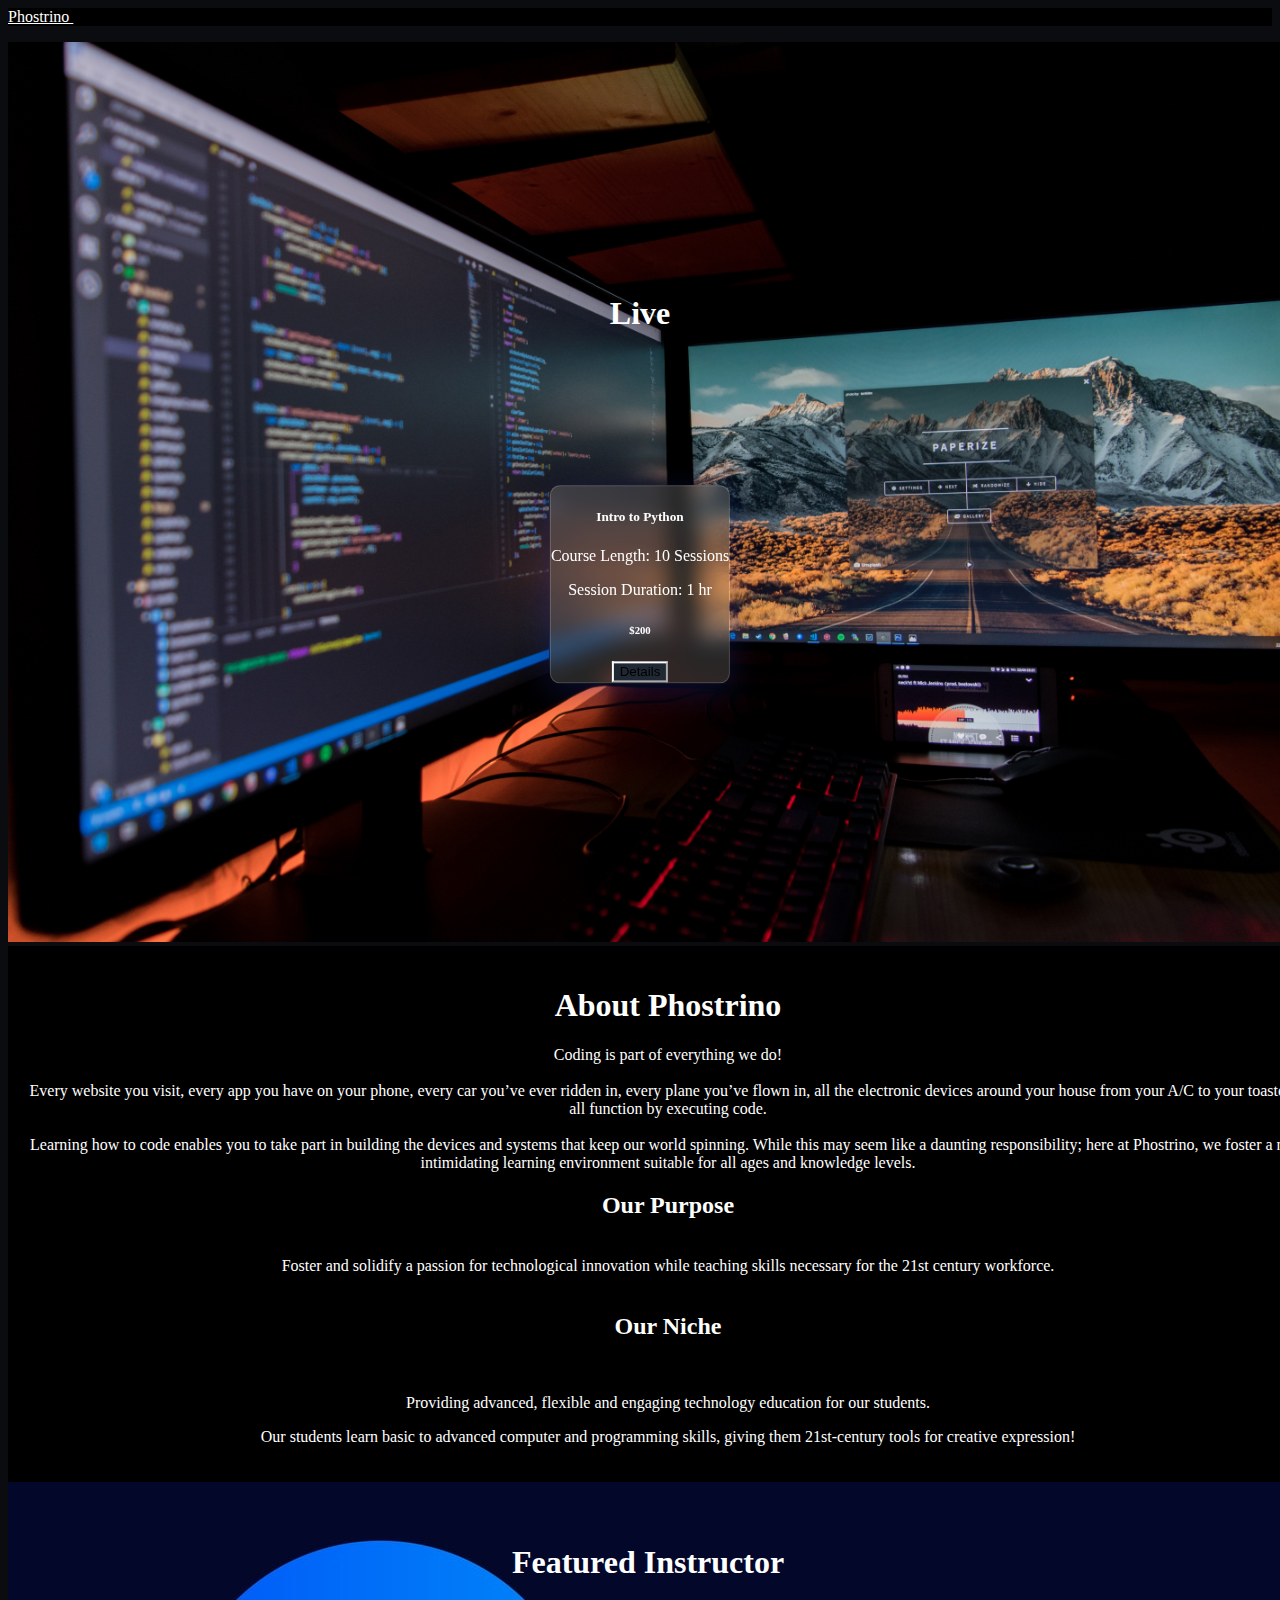
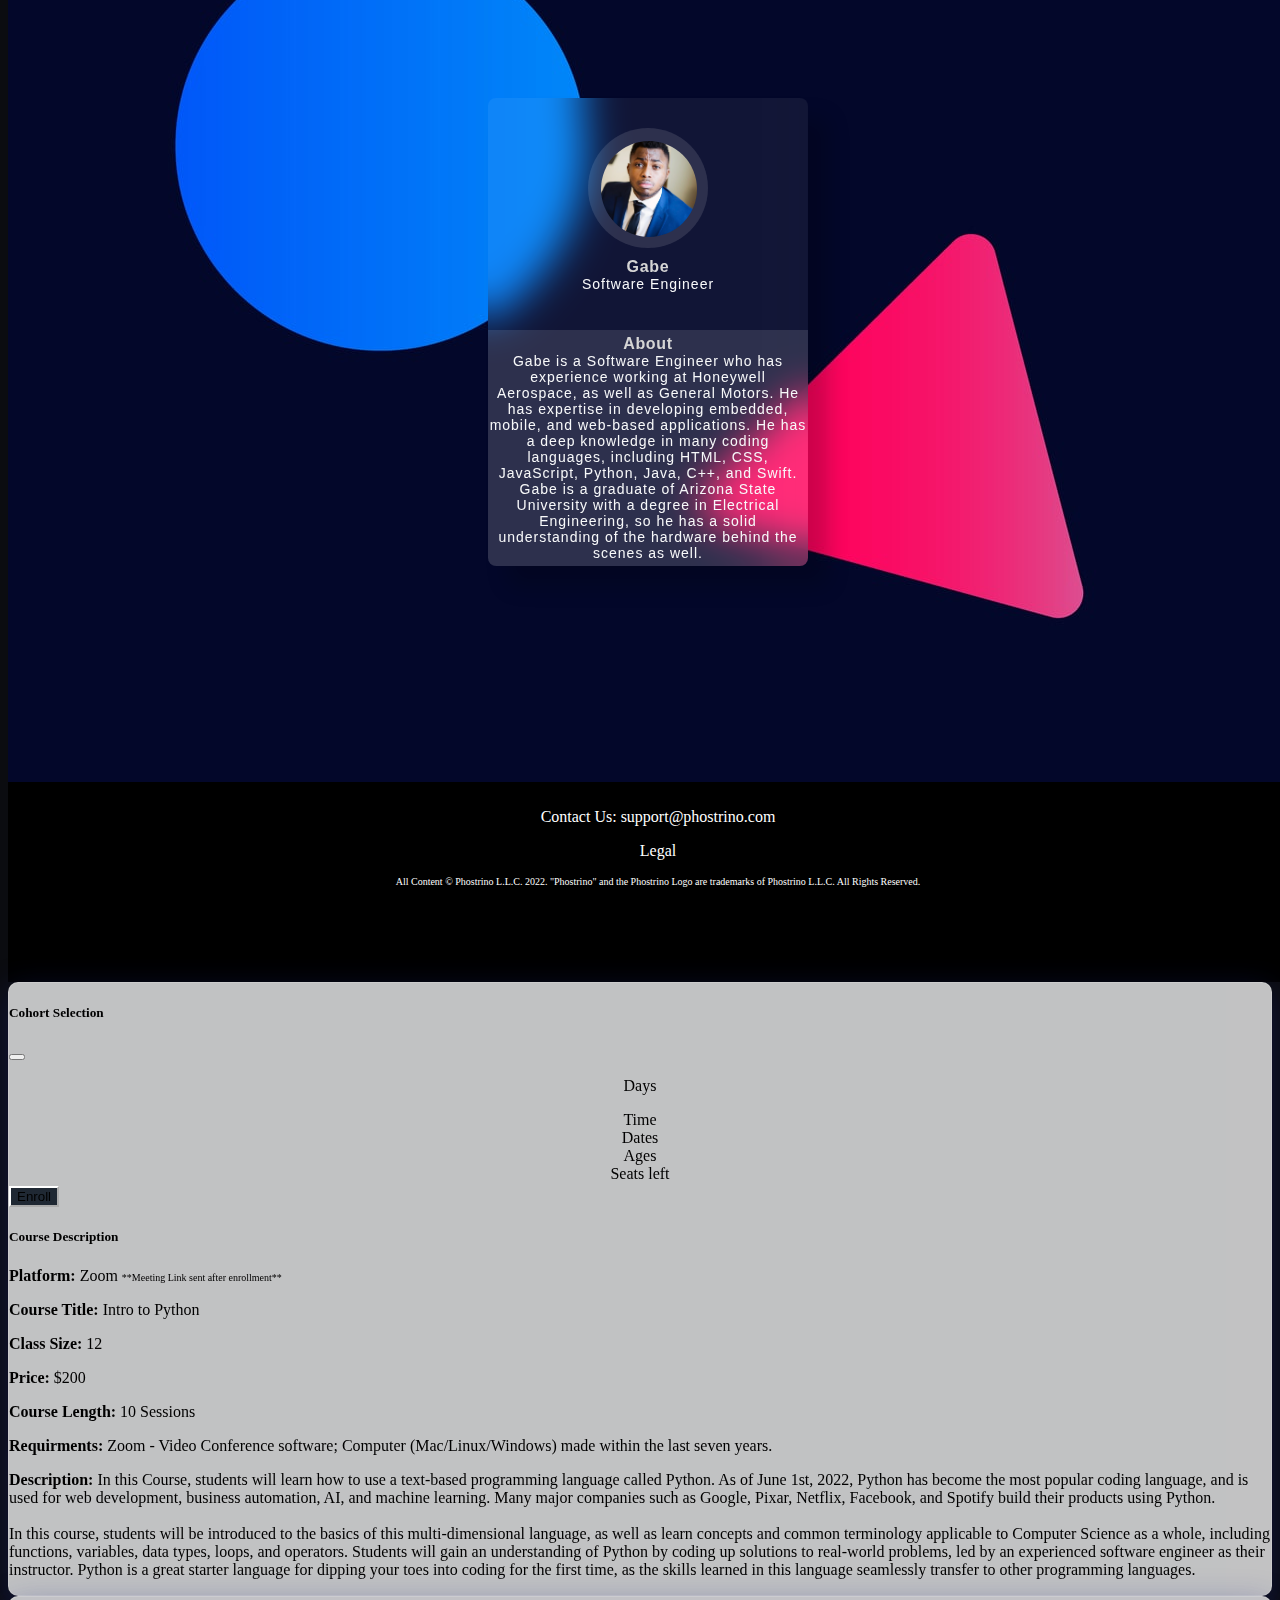
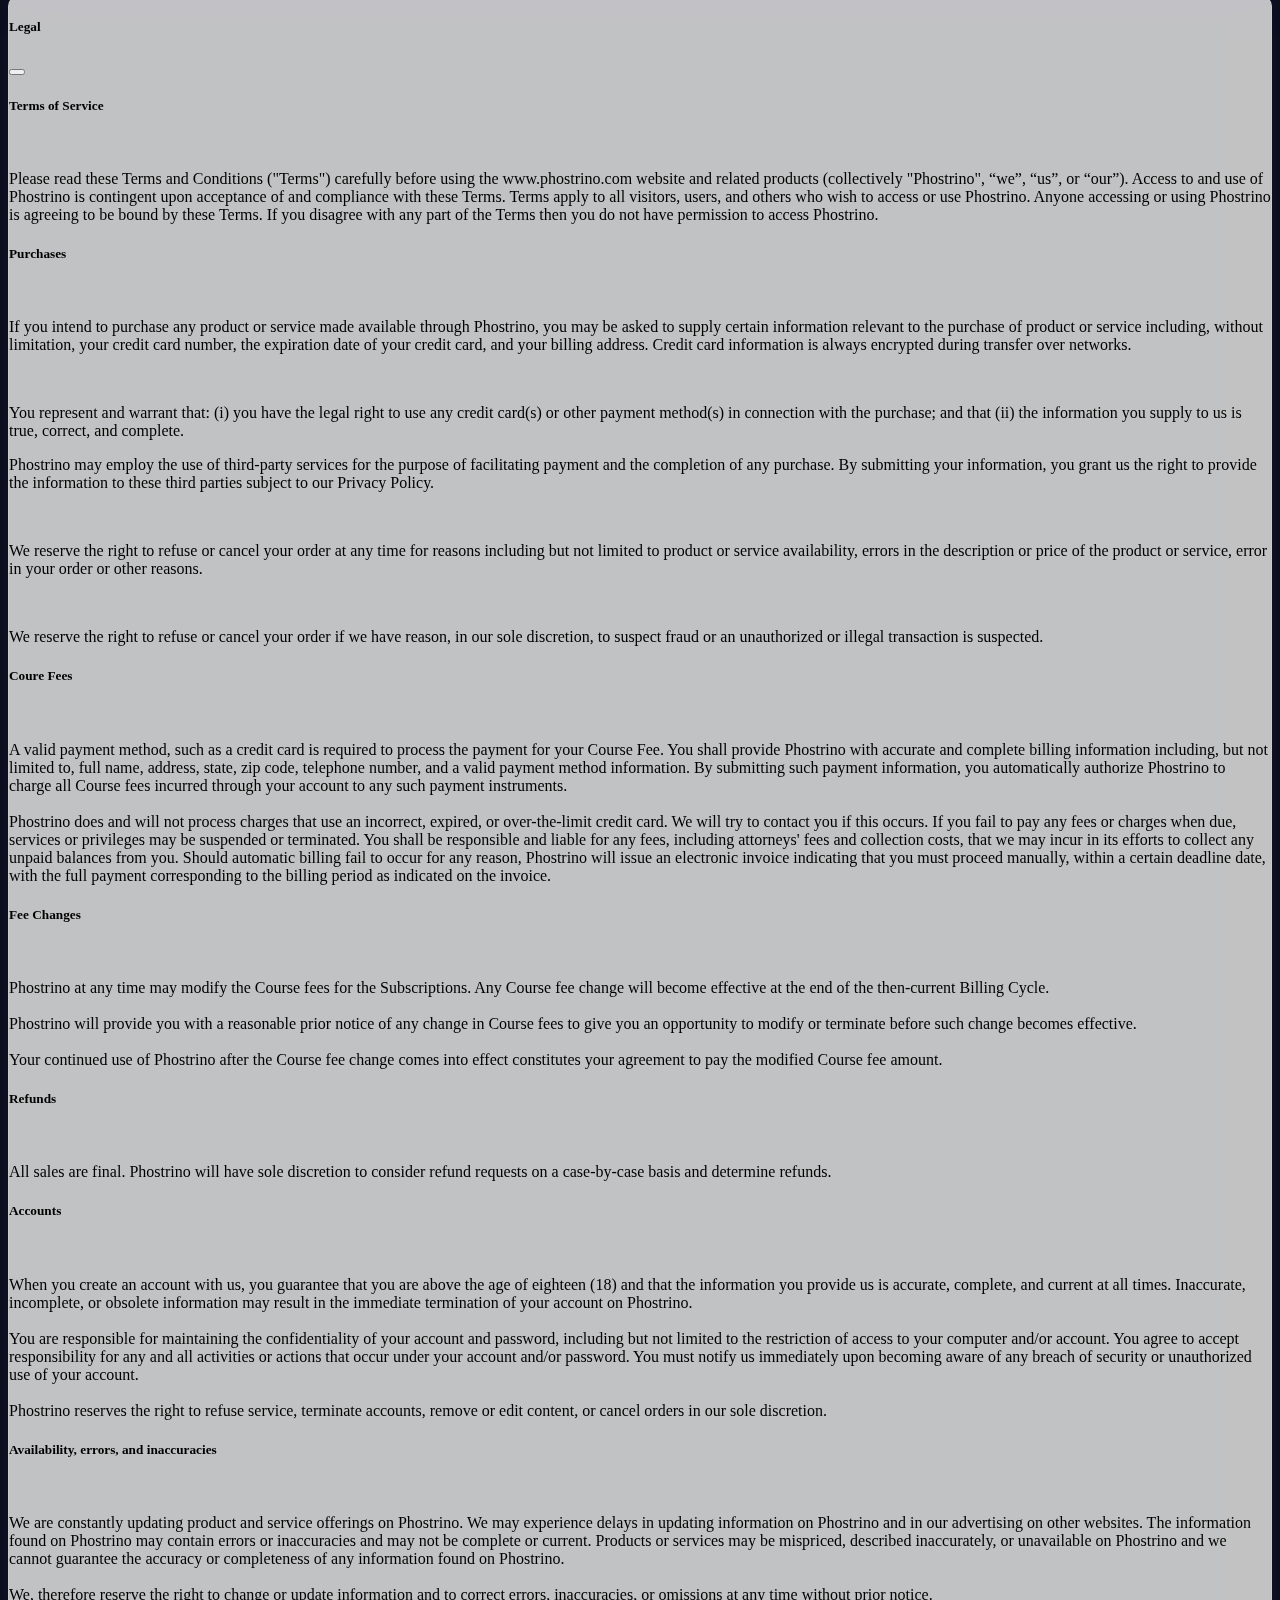
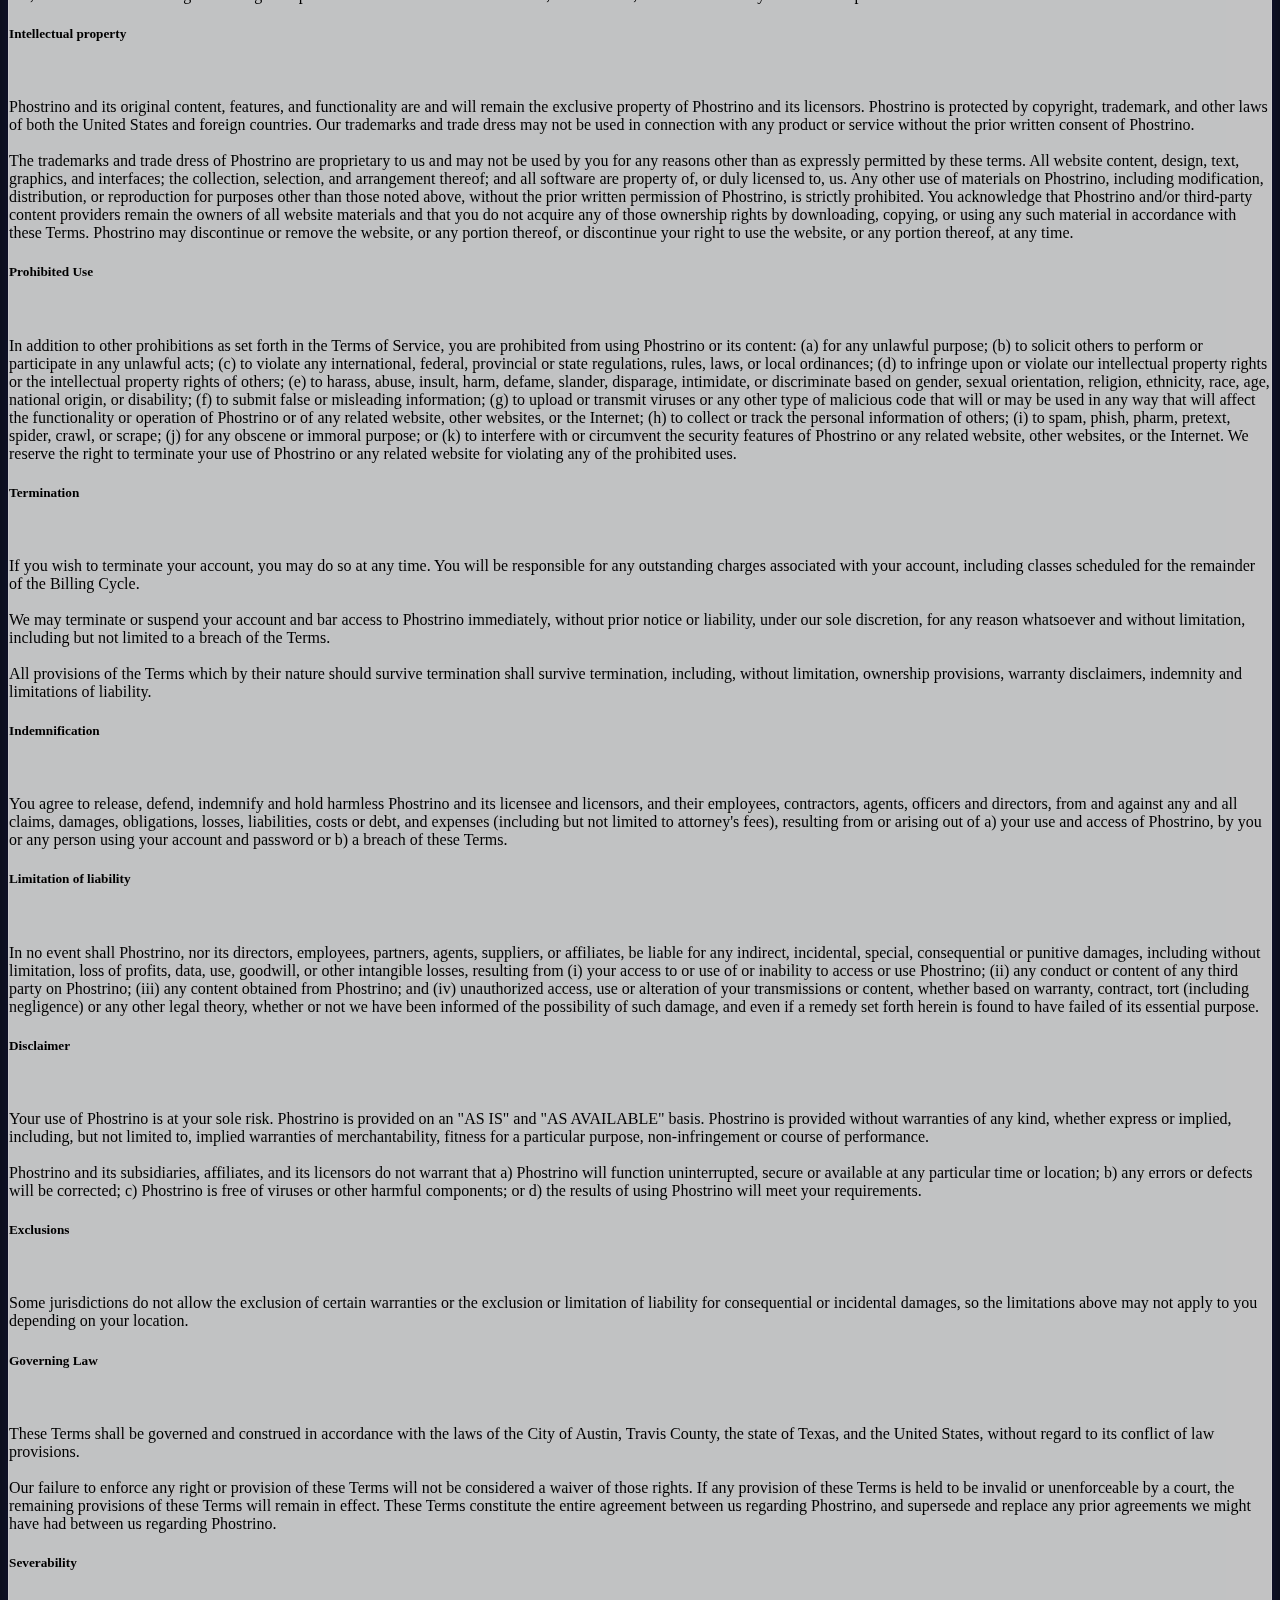
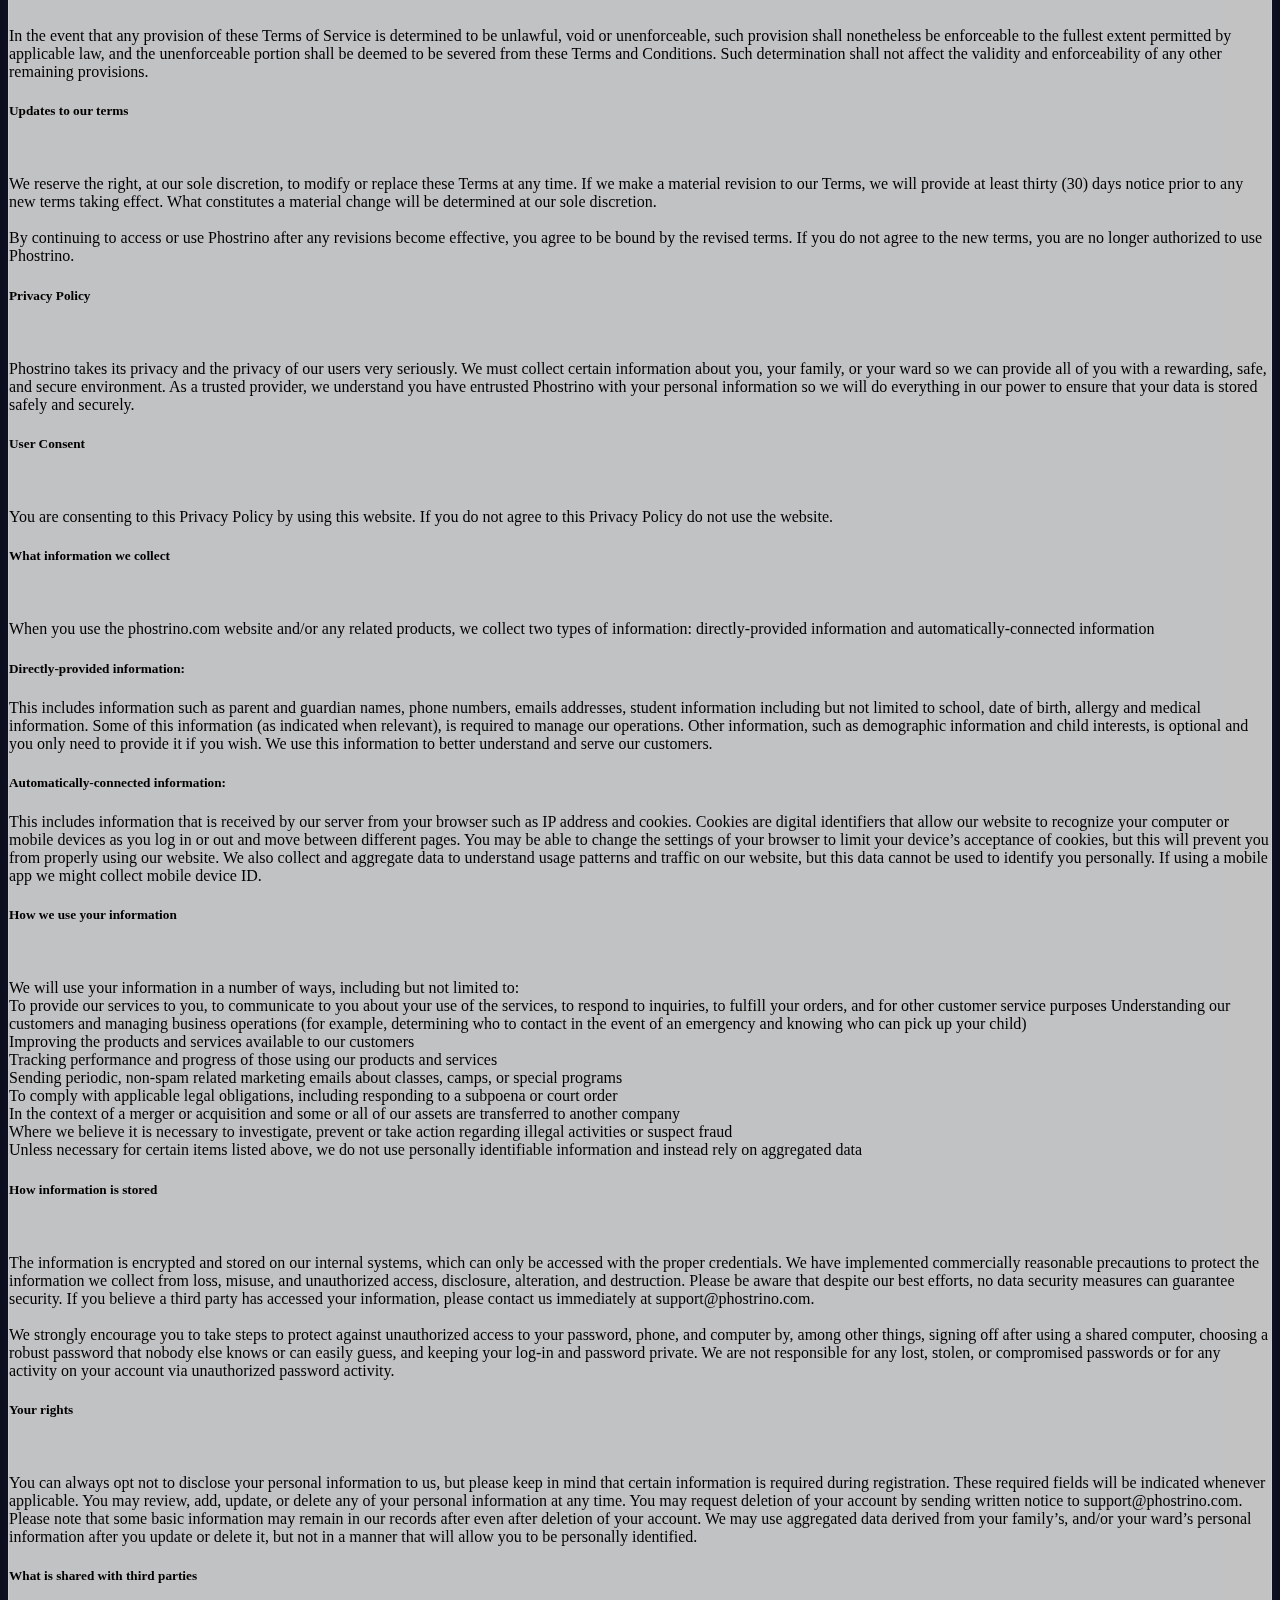
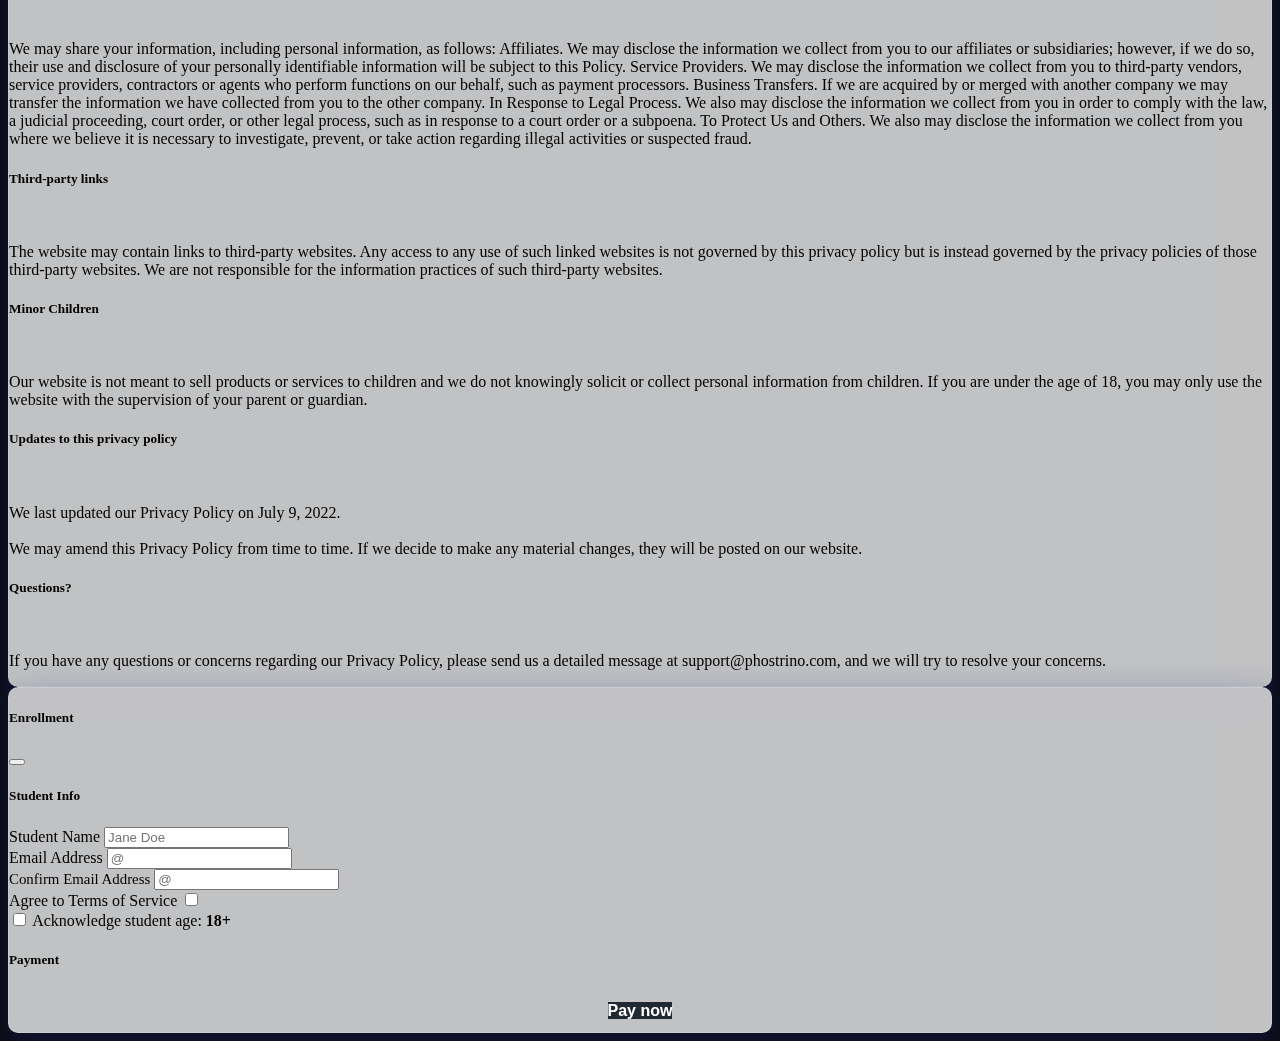
==== commit f02bfeee: "deploy" ====
--- a/index.html
+++ b/index.html
@@ -5,7 +5,7 @@
     <meta name="viewport" content="width=device-width, initial-scale=1.0">
     <meta http-equiv="X-UA-Compatible" content="ie=edge">
     <title>Phostrino </title>
-    <link rel="shortcut icon" href="#">
+    <link rel="shortcut icon" href="img/logo.png">
     <meta content="Coding lessons for all ages. Sign up now!" name="description">
     <meta content="Coding lessons for all ages. Sign up now!"property="og:title">
     <meta content="Coding lessons for all ages. Sign up now!"property="og:description">
@@ -73,22 +73,14 @@
         </div>
 
 
-        <div class="" style="background-color:black; width:100vw; height: auto; object-fit: cover; color:white; text-align: center; padding:10px;">
+        <div class="" style="background-color:black; width:100vw; height: auto; object-fit: cover; color:white; text-align: center; padding:20px;">
           <h1 >About Phostrino </h1>
 
-          <p>          Currently, there is a lack of quality coding education in lower and higher education. As a result of there are few qualified students able to fill the current job market needs causing folks to fall through the cracks even as more and more jobs are being created. We're here to fix that!  <br> <br>
-            Coding is part of everything we do!
-            Coding offers many types of lucrative careers.
-
-          Expertise in Coding enables you to solve complex, challenging problems.
-          Coding enables you to make a positive difference in the world.
-          Coding jobs are here to stay, regardless of where you are located.
-          Coding offers great opportunities for true creativity and innovativeness.
-          Coding has space for both collaborative work and individual effort.
-          Future opportunities in Coding are without boundaries.  <br> <br>
-
-            Phostrino was created to provide your first break into this budding feild!
-                </p>
+          <p>Coding is part of everything we do! <br> <br>
+
+      Every website you visit, every app you have on your phone, every car you’ve ever ridden in, every plane you’ve flown in, all the electronic devices around your house from your A/C to your toaster…all function by executing code. <br> <br>
+
+     Learning how to code enables you to take part in building the devices and systems that keep our world spinning. While this may seem like a daunting responsibility; here at Phostrino, we foster a non-intimidating learning environment suitable for all ages and knowledge levels. </p>
 
             <h2>Our Purpose</h2>
             <br>
@@ -100,7 +92,6 @@
           <p>   Providing advanced, flexible and engaging technology education for our students.</p>
            <p>Our students learn basic to advanced computer and programming skills, giving them 21st-century tools for creative expression!</p>
 
-          <p> Our Instructors make computer science accessible to our students, and our learning model enables advanced students to learn at their own pace. Students can complete exercises and practices required to understand concepts and skills quickly and thrive using new found knowledge and creativity on future work.</p>
 
 
         </div>
@@ -124,13 +115,14 @@
                      <img src="img/gabe.jpg">
                  </div>
                  <div class="desc">
-                     <h6 class="primary-text">Gabe</h6>
-                     <h6 class="secondary-text"> Software Engineer</h6>
+                   <h6 class="primary-text">Gabe</h6>
+                    <h6 class="secondary-text"> Software Engineer</h6>
                  </div>
                  <div class="details">
                      <div class="rating">
-                         <h6 class="primary-text"> About </h6>
-                         <h6 class="secondary-text"> Gabe is a  Software Engineer experienced in developing embedded, mobile, and web-based applications. He has a deep knowledge in HTML, CSS, JavaScript, Python, Java, C++, Swift. Gabe is a graduate of Arizona State with a degree in Electrical Engineering so he has a solid understanding of the hardware behind the <i>magic</i>. He began his software engineering career at Honeywell-Aerospace. </h6>
+                       <h6 class="primary-text"> About </h6>
+
+                         <h6 class="secondary-text">  Gabe is a Software Engineer who has experience working at Honeywell Aerospace, as well as General Motors. He has expertise in developing embedded, mobile, and web-based applications. He has a deep knowledge in many coding languages, including HTML, CSS, JavaScript, Python, Java, C++, and Swift. Gabe is a graduate of Arizona State University with a degree in Electrical Engineering, so he has a solid understanding of the hardware behind the scenes as well.  </h6>
                      </div>
 
                  </div>
@@ -140,7 +132,7 @@
         <div class="" style="background-color:black; width:100vw; height:20vh; object-fit: cover; color:white; padding:10px; text-align:center;">
           <p>Contact Us: support@phostrino.com</p>
           <p data-bs-toggle="modal" data-bs-target="#modal2" style="cursor:pointer;" >Legal</p>
-          <p style="font-size: 10px;" >All Content © Phostrino Inc. 2022. "Phostrino" and the Phostrino Logo are trademarks of Phostrino Inc. All Rights Reserved.</p>
+          <p style="font-size: 10px;" >All Content © Phostrino L.L.C. 2022. "Phostrino" and the Phostrino Logo are trademarks of Phostrino L.L.C. All Rights Reserved.</p>
         </div>
 
         <!-- | | | | | | | | | | | | |  -->
@@ -183,129 +175,7 @@
 
                   <div id="cohortList" class="scrollbar-x" style="overflow-y:auto; max-height: 200px; overflow-x: hidden; border-radius:5px;">
                     <!-- cohorts -->
-                    <div class="border shadow-hover clickable" onclick="selectedCohort(this,1)" style="border-radius: 10px; margin-bottom:10px;">
-                      <div class="row" >
-                        <div class="col-1 justify-content-center" style="text-align: center; margin-right:15px;">
-                           <p style="white-space: nowrap; font-size: 10px; margin:10px;">M W F</p>
-                        </div>
-                        <div class="col-3 justify-content-center"  style="text-align: center;">
-                           <p  style="white-space: nowrap; font-size: 10px; margin:10px;">5:30 - 6:30EST</p>
-                        </div>
-                        <div class="col-3 justify-content-center"  style="text-align: center; margin-right:18px;">
-                           <p  style="white-space: nowrap; font-size: 10px; margin:10px;"> 12/23/22 - 13/23/22</p>
-                        </div>
-                        <div class="col-2 justify-content-center "  style="text-align: center;">
-                           <p  style="white-space: nowrap; font-size: 10px; margin:10px;"><b>17-15</b> </p>
-                        </div>
-                        <div class="col-2 justify-content-center "  style="text-align: center;  margin-left:-20px;">
-                           <p  style="white-space: nowrap; font-size: 10px; margin:10px;">3</p>
-                        </div>
-
-                      </div>
-                    </div>
-
-
-                    <div class="border shadow-hover clickable" onclick="selectedCohort(this,2)" style="border-radius: 10px; margin-bottom:10px">
-                      <div class="row" >
-                        <div class="col-1 justify-content-center" style="text-align: center; margin-right:15px;">
-                           <p style="white-space: nowrap; font-size: 10px; margin:10px;">M W F</p>
-                        </div>
-                        <div class="col-3 justify-content-center"  style="text-align: center;">
-                           <p  style="white-space: nowrap; font-size: 10px; margin:10px;">6:40 - 7:40EST</p>
-                        </div>
-                        <div class="col-3 justify-content-center"  style="text-align: center; margin-right:18px;">
-                           <p  style="white-space: nowrap; font-size: 10px; margin:10px;"> 12/23/22 - 13/23/22</p>
-                        </div>
-                        <div class="col-2 justify-content-center "  style="text-align: center;">
-                           <p  style="white-space: nowrap; font-size: 10px; margin:10px;"><b>18+</b></p>
-                        </div>
-                        <div class="col-2 justify-content-center "  style="text-align: center;  margin-left:-20px;">
-                           <p  style="white-space: nowrap; font-size: 10px; margin:10px;">3</p>
-                        </div>
-                      </div>
-                    </div>
-
-                    <div class="border shadow-hover clickable" onclick="selectedCohort(this,3)" style="border-radius: 10px; margin-bottom:10px">
-                      <div class="row" >
-                        <div class="col-1 justify-content-center" style="text-align: center; margin-right:15px;">
-                           <p style="white-space: nowrap; font-size: 10px; margin:10px;">M W F</p>
-                        </div>
-                        <div class="col-3 justify-content-center"  style="text-align: center;">
-                           <p  style="white-space: nowrap; font-size: 10px; margin:10px;">7:50 - 8:50EST</p>
-                        </div>
-                        <div class="col-3 justify-content-center"  style="text-align: center; margin-right:18px;">
-                           <p  style="white-space: nowrap; font-size: 10px; margin:10px;"> 12/23/22 - 13/23/22</p>
-                        </div>
-                        <div class="col-2 justify-content-center "  style="text-align: center;">
-                           <p  style="white-space: nowrap; font-size: 10px; margin:10px;"><b>18+</b></p>
-                        </div>
-                        <div class="col-2 justify-content-center "  style="text-align: center;  margin-left:-20px;">
-                           <p  style="white-space: nowrap; font-size: 10px; margin:10px;">3</p>
-                        </div>
-                      </div>
-                    </div>
-
-                    <div class="border shadow-hover clickable" onclick="selectedCohort(this,4)" style="border-radius: 10px; margin-bottom:10px">
-                      <div class="row" >
-                        <div class="col-1 justify-content-center" style="text-align: center; margin-right:15px;">
-                           <p style="white-space: nowrap; font-size: 10px; margin:10px;">T Th Sat</p>
-                        </div>
-                        <div class="col-3 justify-content-center"  style="text-align: center;">
-                           <p  style="white-space: nowrap; font-size: 10px; margin:10px;">5:30 - 6:30EST</p>
-                        </div>
-                        <div class="col-3 justify-content-center"  style="text-align: center; margin-right:18px;">
-                           <p  style="white-space: nowrap; font-size: 10px; margin:10px;"> 12/23/22 - 13/23/22</p>
-                        </div>
-                        <div class="col-2 justify-content-center "  style="text-align: center;">
-                           <p  style="white-space: nowrap; font-size: 10px; margin:10px;"><b>17-15</b></p>
-                        </div>
-                        <div class="col-2 justify-content-center "  style="text-align: center;  margin-left:-20px;">
-                           <p  style="white-space: nowrap; font-size: 10px; margin:10px;">3</p>
-                        </div>
-
-                      </div>
-                    </div>
-
-
-                    <div class="border shadow-hover clickable" onclick="selectedCohort(this,5)" style="border-radius: 10px; margin-bottom:10px">
-                      <div class="row" >
-                        <div class="col-1 justify-content-center" style="text-align: center; margin-right:15px;">
-                           <p style="white-space: nowrap; font-size: 10px; margin:10px;">T Th Sat</p>
-                        </div>
-                        <div class="col-3 justify-content-center"  style="text-align: center;">
-                           <p  style="white-space: nowrap; font-size: 10px; margin:10px;">6:40 - 7:40EST</p>
-                        </div>
-                        <div class="col-3 justify-content-center"  style="text-align: center; margin-right:18px;">
-                           <p  style="white-space: nowrap; font-size: 10px; margin:10px;"> 12/23/22 - 13/23/22</p>
-                        </div>
-                        <div class="col-2 justify-content-center "  style="text-align: center;">
-                           <p  style="white-space: nowrap; font-size: 10px; margin:10px;"><b>18+</b></p>
-                        </div>
-                        <div class="col-2 justify-content-center "  style="text-align: center;  margin-left:-20px;">
-                           <p  style="white-space: nowrap; font-size: 10px; margin:10px;">3</p>
-                        </div>
-                      </div>
-                    </div>
-
-                    <div class="border shadow-hover clickable" onclick="selectedCohort(this,6)" style="border-radius: 10px; margin-bottom:10px">
-                      <div class="row" >
-                        <div class="col-1 justify-content-center" style="text-align: center; margin-right:15px;">
-                           <p style="white-space: nowrap; font-size: 10px; margin:10px;">T Th Sat</p>
-                        </div>
-                        <div class="col-3 justify-content-center"  style="text-align: center;">
-                           <p  style="white-space: nowrap; font-size: 10px; margin:10px;">7:50 - 8:50EST</p>
-                        </div>
-                        <div class="col-3 justify-content-center"  style="text-align: center; margin-right:18px;">
-                           <p  style="white-space: nowrap; font-size: 10px; margin:10px;"> 12/23/22 - 13/23/22</p>
-                        </div>
-                        <div class="col-2 justify-content-center "  style="text-align: center;">
-                           <p  style="white-space: nowrap; font-size: 10px; margin:10px;"> <b>18+</b></p>
-                        </div>
-                        <div class="col-2 justify-content-center "  style="text-align: center; margin-left:-20px;">
-                           <p  style="white-space: nowrap; font-size: 10px; margin:10px;">3</p>
-                        </div>
-                      </div>
-                    </div>
+
 
                   </div>
                   <div class="modal-footer" style="border:none; padding: 3px 0px 0px 0px;">
@@ -324,8 +194,8 @@
                     <p> <b>Requirments:</b> Zoom - Video Conference software; Computer (Mac/Linux/Windows) made within the last seven years.</p>
                     <p><b> Description: </b>
 
-                      In this class, students will learn how to use a text-based programming language, Python. Students will learn concepts and terminology that are common in Computer Science.
-                      They will create fun games and simple programs to solve problems. This class teaches critical, foundational programming in Python, including functions, variables, data types, loops, and operators. These skills seamlessly transfer to other programming languages and coding classes.
+                      In this Course, students will learn how to use a text-based programming language called Python. As of June 1st, 2022, Python has become the most popular coding language, and is used for web development, business automation, AI, and machine learning. Many major companies such as Google, Pixar, Netflix, Facebook, and Spotify build their products using Python. <br> <br> In this course, students will be introduced to the basics of this multi-dimensional language, as well as learn concepts and common terminology  applicable to Computer Science as a whole, including functions, variables, data types, loops, and operators.
+                           Students will gain an understanding of Python by coding up solutions to real-world problems, led by an experienced software engineer as their instructor. Python is a great starter language for dipping your toes into coding for the first time, as the skills learned in this language seamlessly transfer to other programming languages.
 
                     </p>
                   </div>
@@ -624,7 +494,7 @@
                 <div id="paymentContainer" class="container">
                   <div id="courseInfo">
 
-
+<!-- 
                   <p> <b>Platform: </b> Zoom <span style="font-size: 10px">**Meeting Link sent after enrollment**</span> </p>
                   <p><b>Course Title:</b> <span>Intro to Python</span> </p>
                   <p> <b>Class Size:  </b> <span>12</span> </p>
@@ -636,7 +506,7 @@
 
                   <p> <b>Requirments:</b> Zoom - Video Conference software; Computer (Mac/Linux/Windows) made within the last seven years.</p>
 
-                  <p> <b>Refund:</b> Fulfilled up to 24 hrs  <b>after</b> your first class.</p>
+                  <p> <b>Refund:</b> Fulfilled up to 24 hrs  <b>after</b> the first class. <b>3% Processing Fee</b></p> -->
 
                   </div>
 
--- a/css/style.css
+++ b/css/style.css
@@ -86,7 +86,7 @@
   position: relative;
 }
 .cardp{
-    height: 400px;
+
     width: 320px;
     background-color: rgba(255, 255, 255, 0.06);
     -webkit-backdrop-filter: blur(20px);
@@ -101,6 +101,7 @@
     -webkit-box-shadow: 20px 20px 22px rgba(0,0,0,0.2);
             box-shadow: 20px 20px 22px rgba(0,0,0,0.2);
     font-family: 'Poppins',sans-serif;
+    height: 468px !important;
 }
 .cardp-img{
     height: 120px;
@@ -140,7 +141,7 @@
     margin: 5px 0;
 }
 .secondary-text{
-    color: #c0c0c0;
+    color: #f8f9fa;
     font-weight: 400;
     font-size: 14px;
     letter-spacing: 1px;
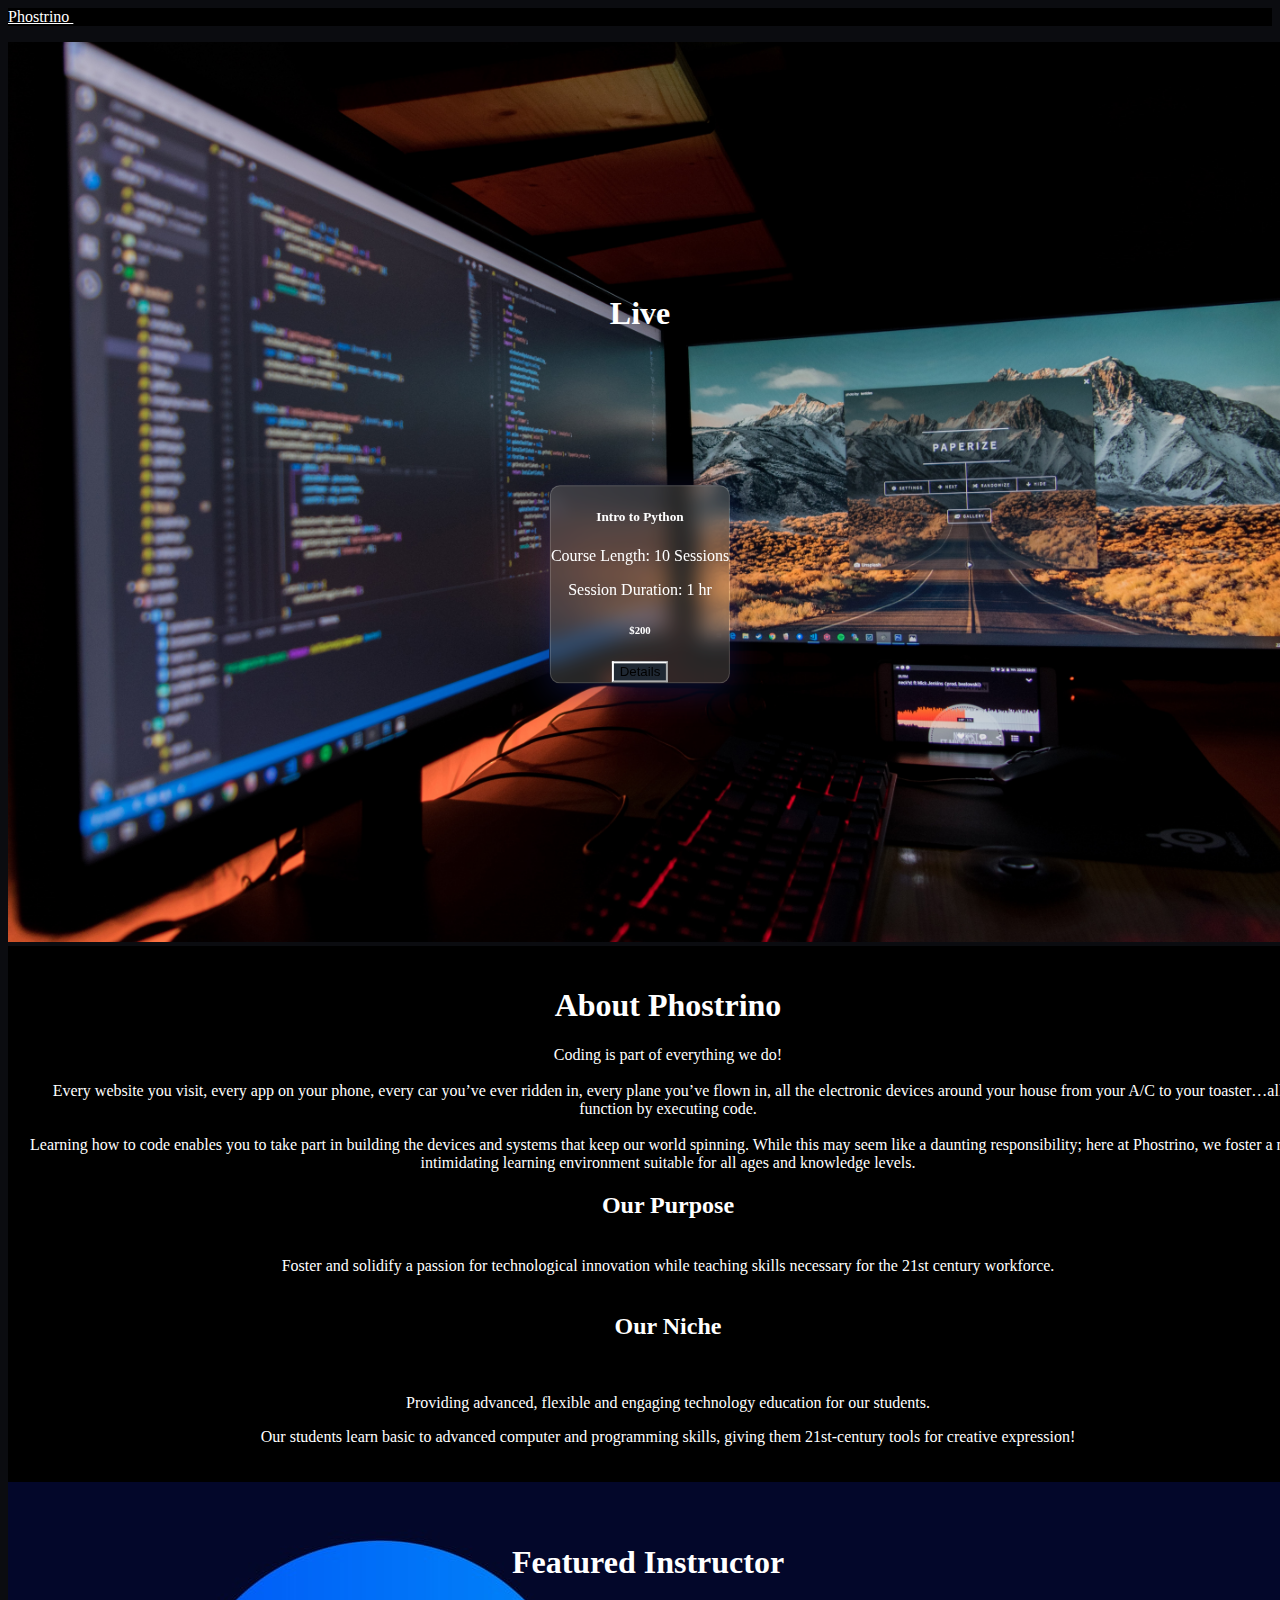
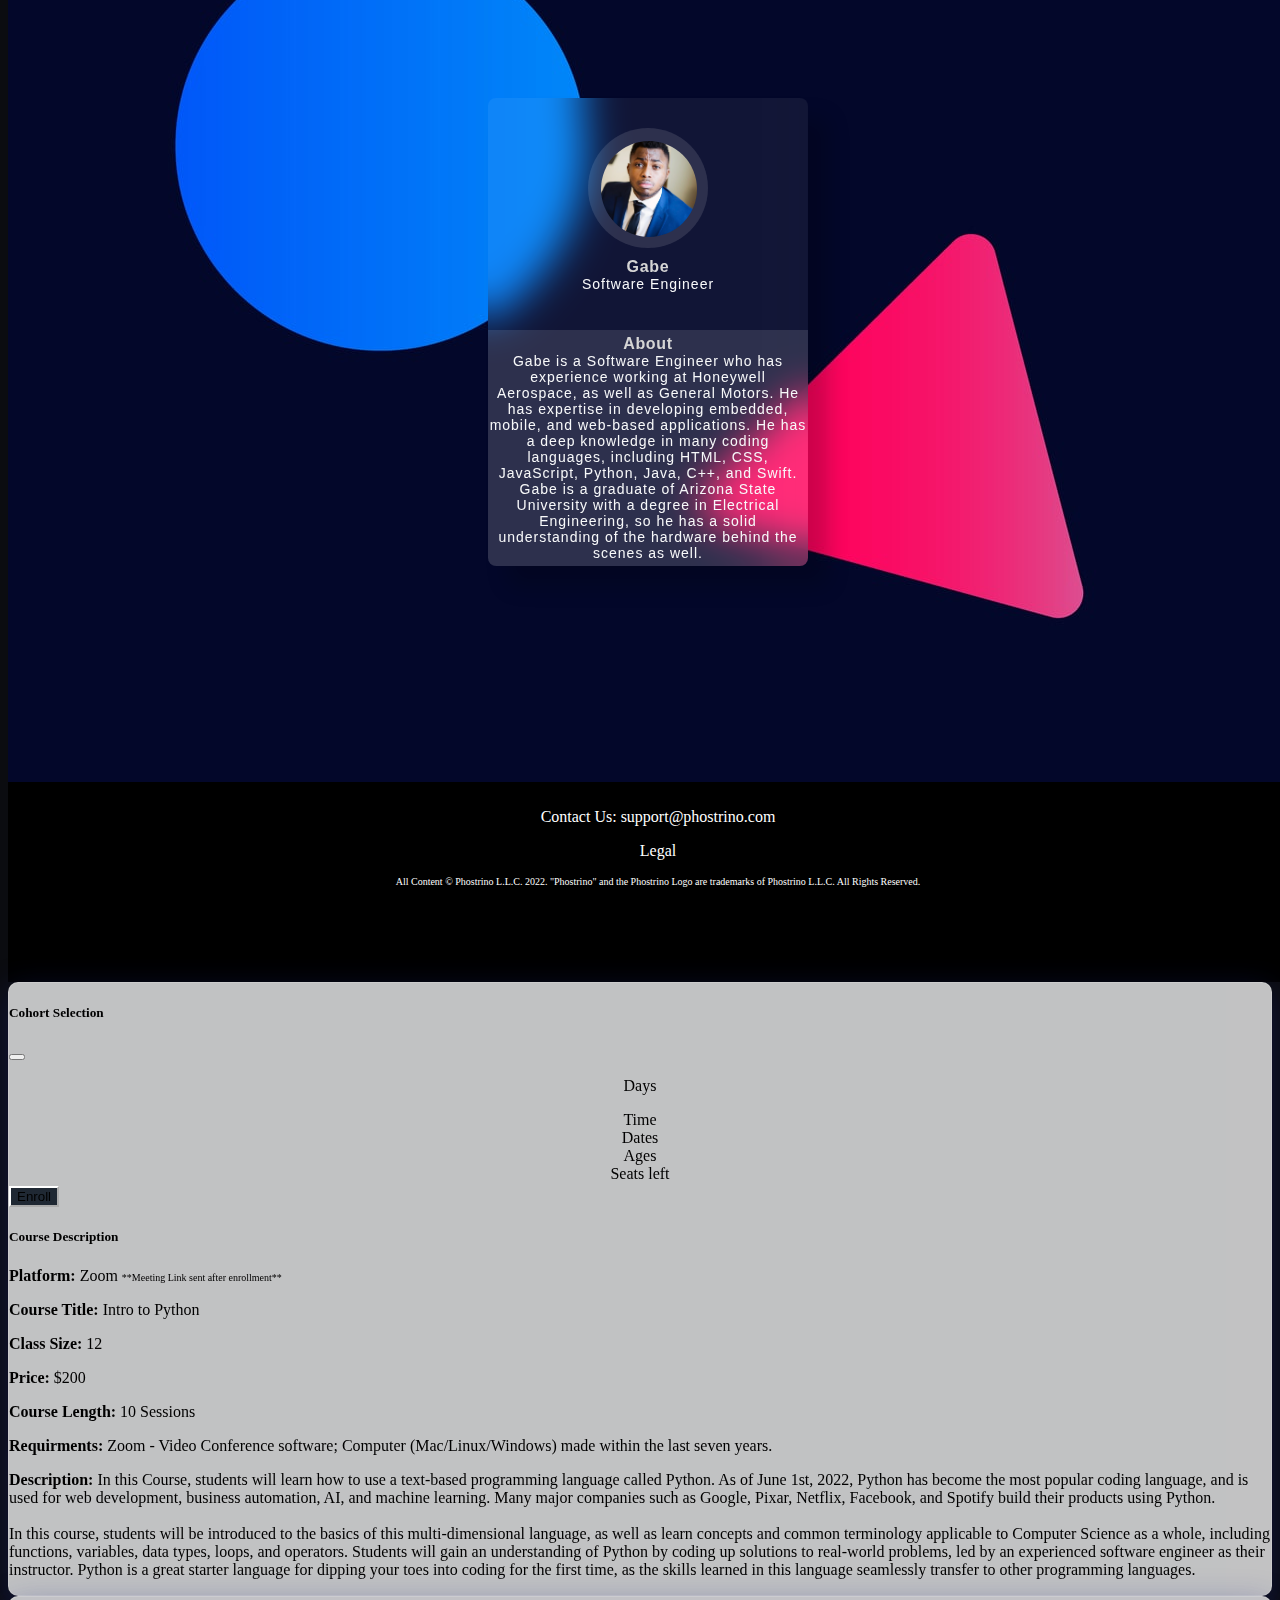
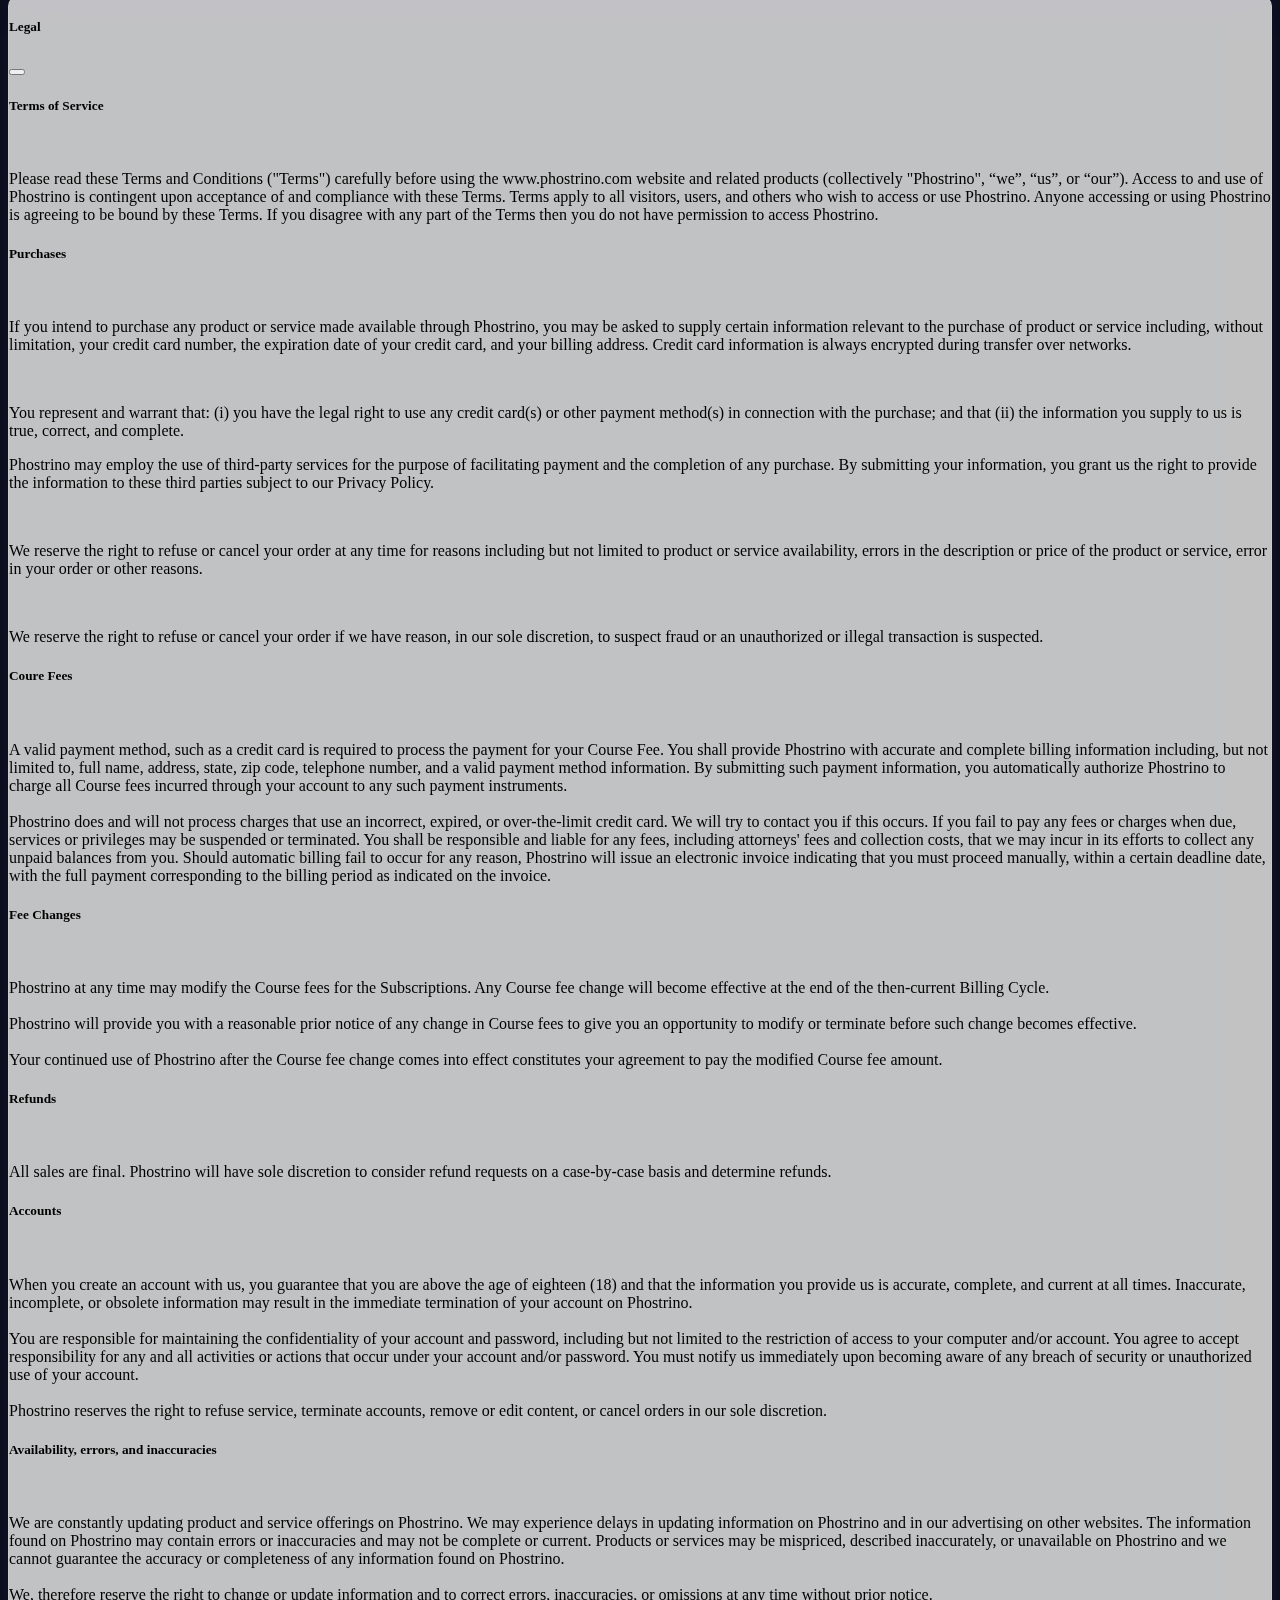
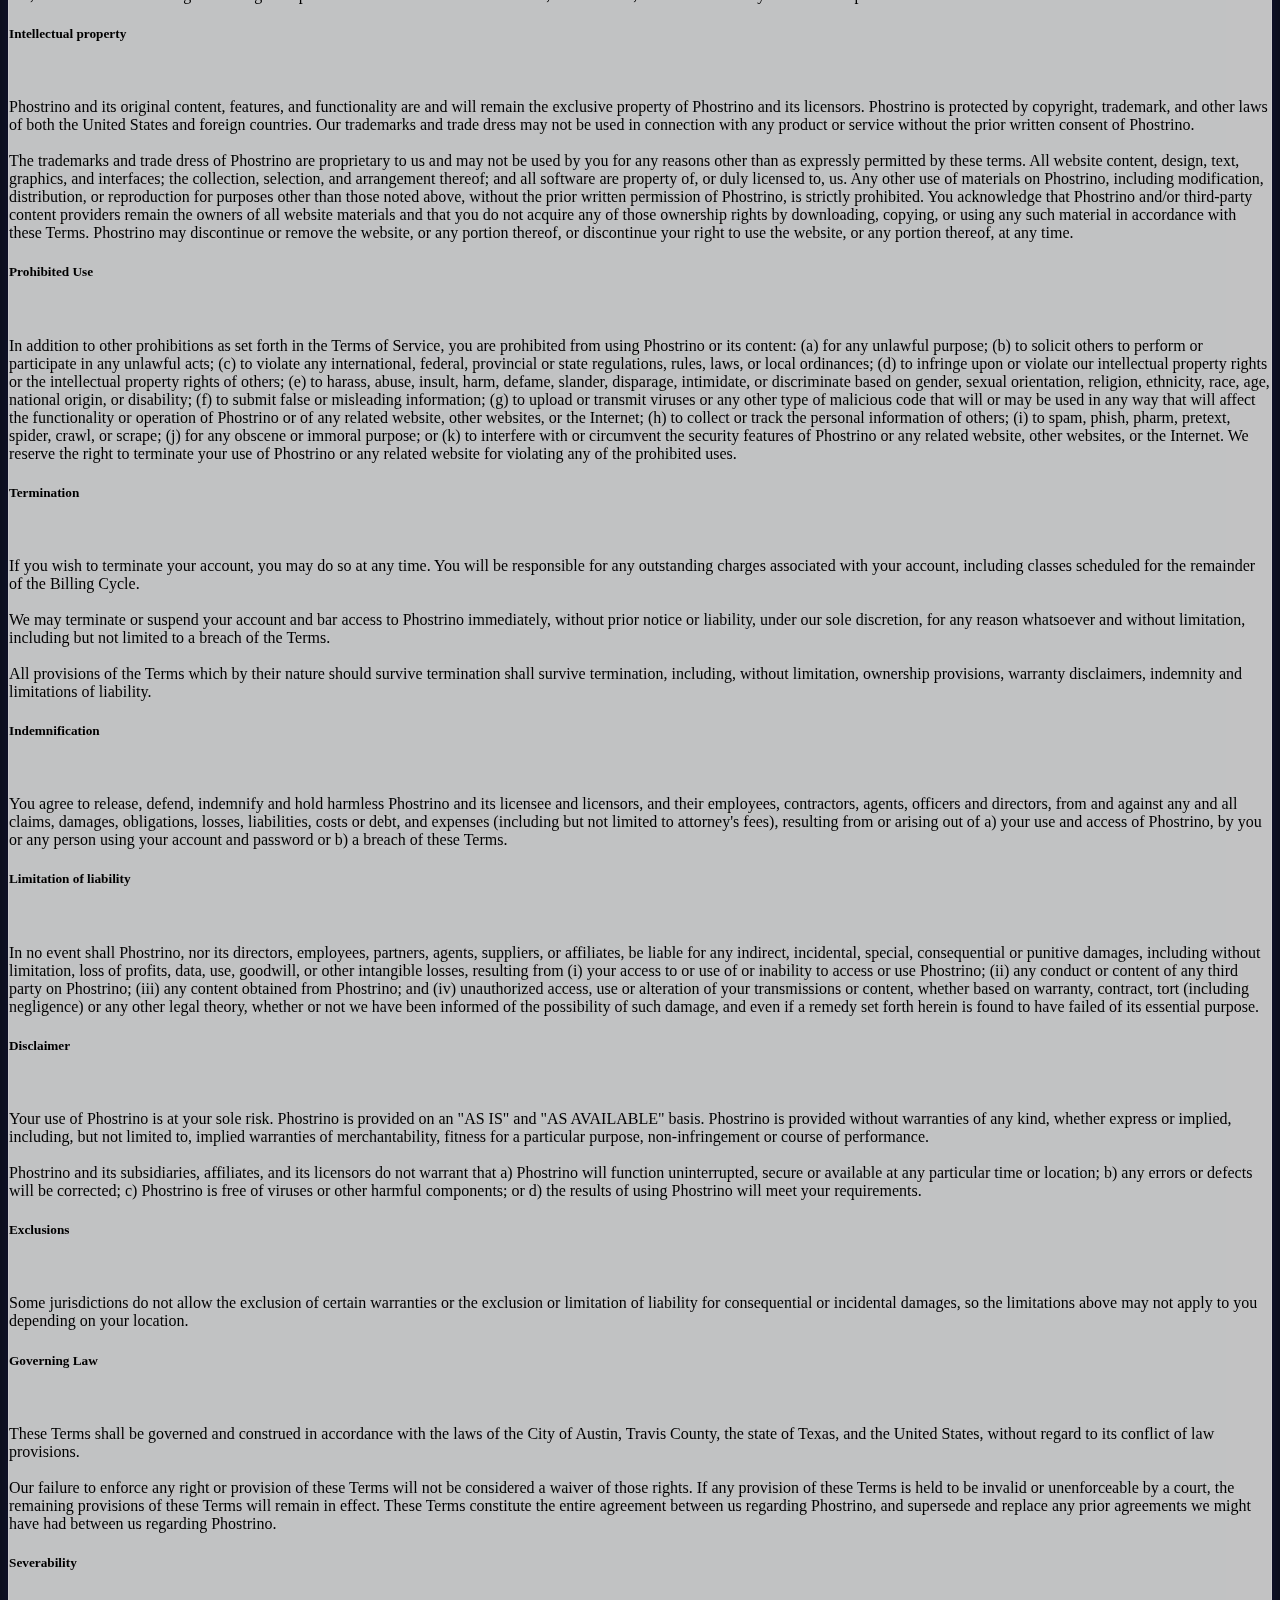
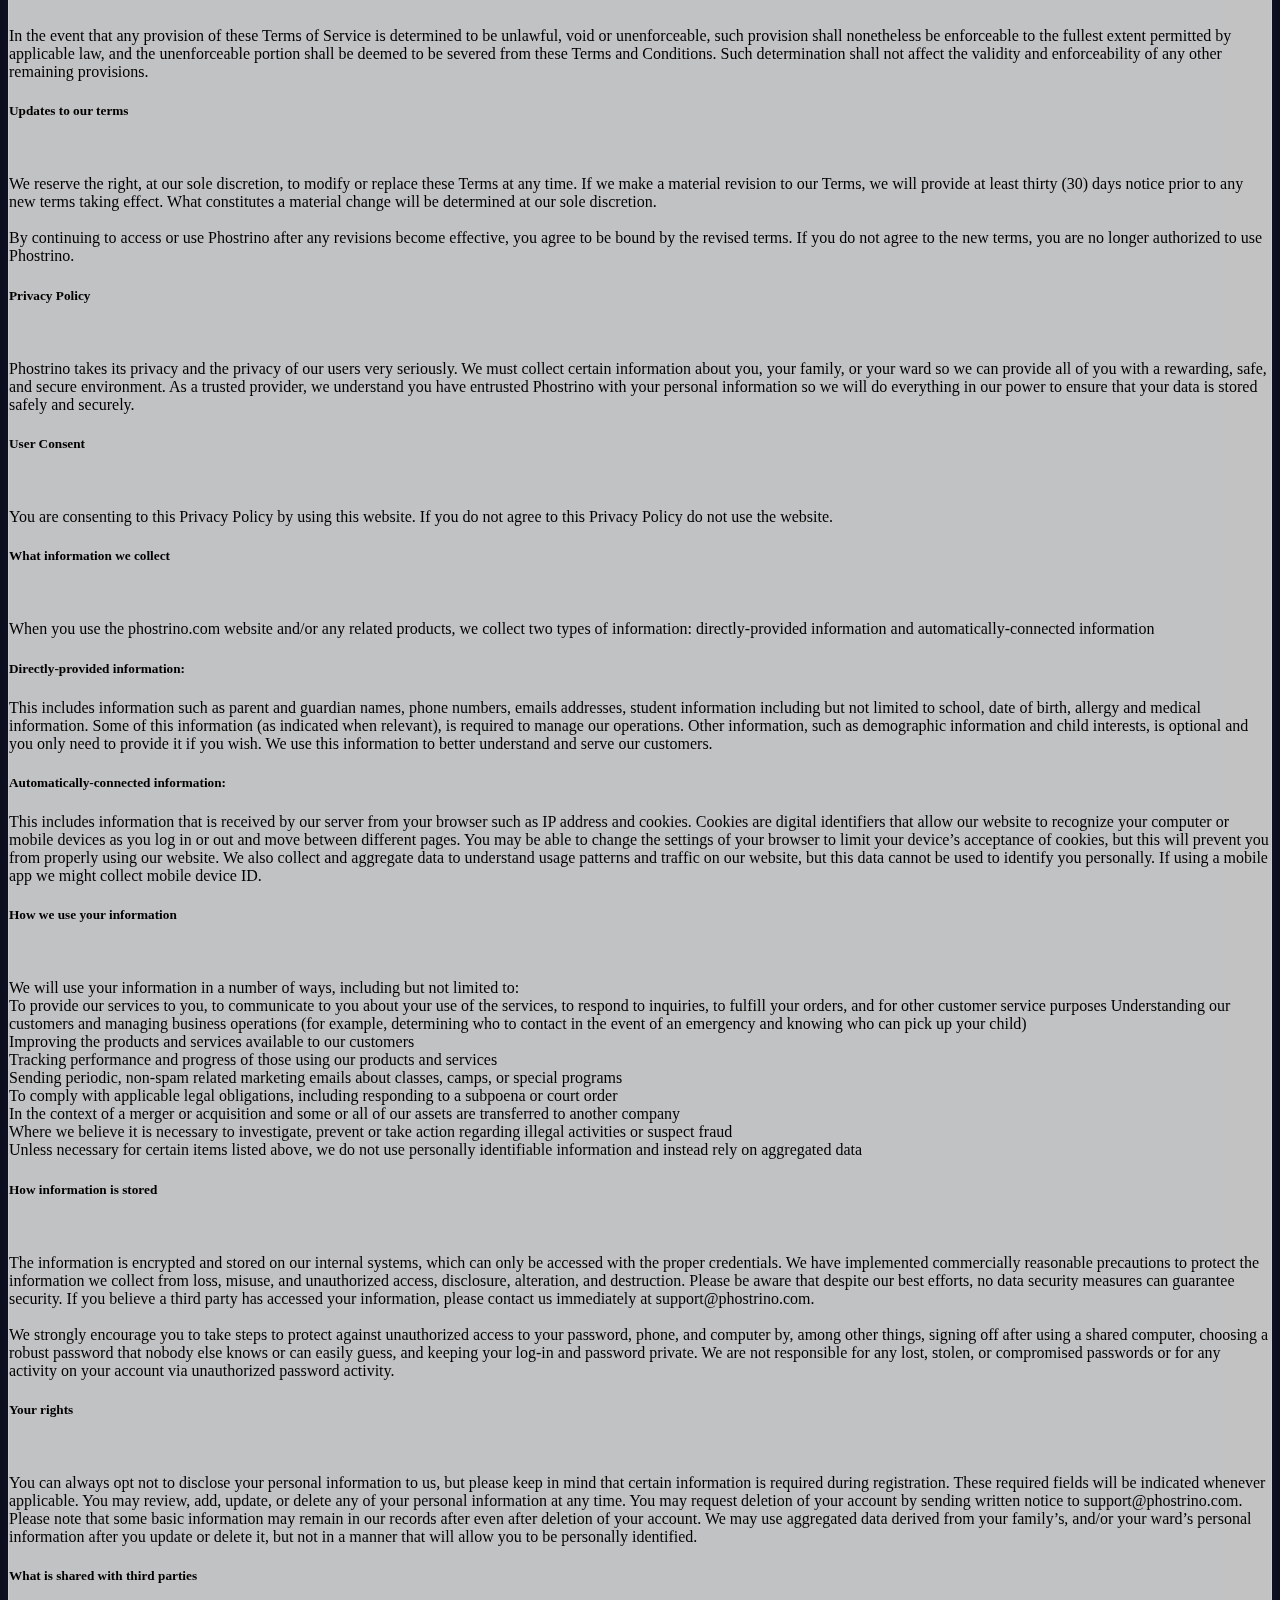
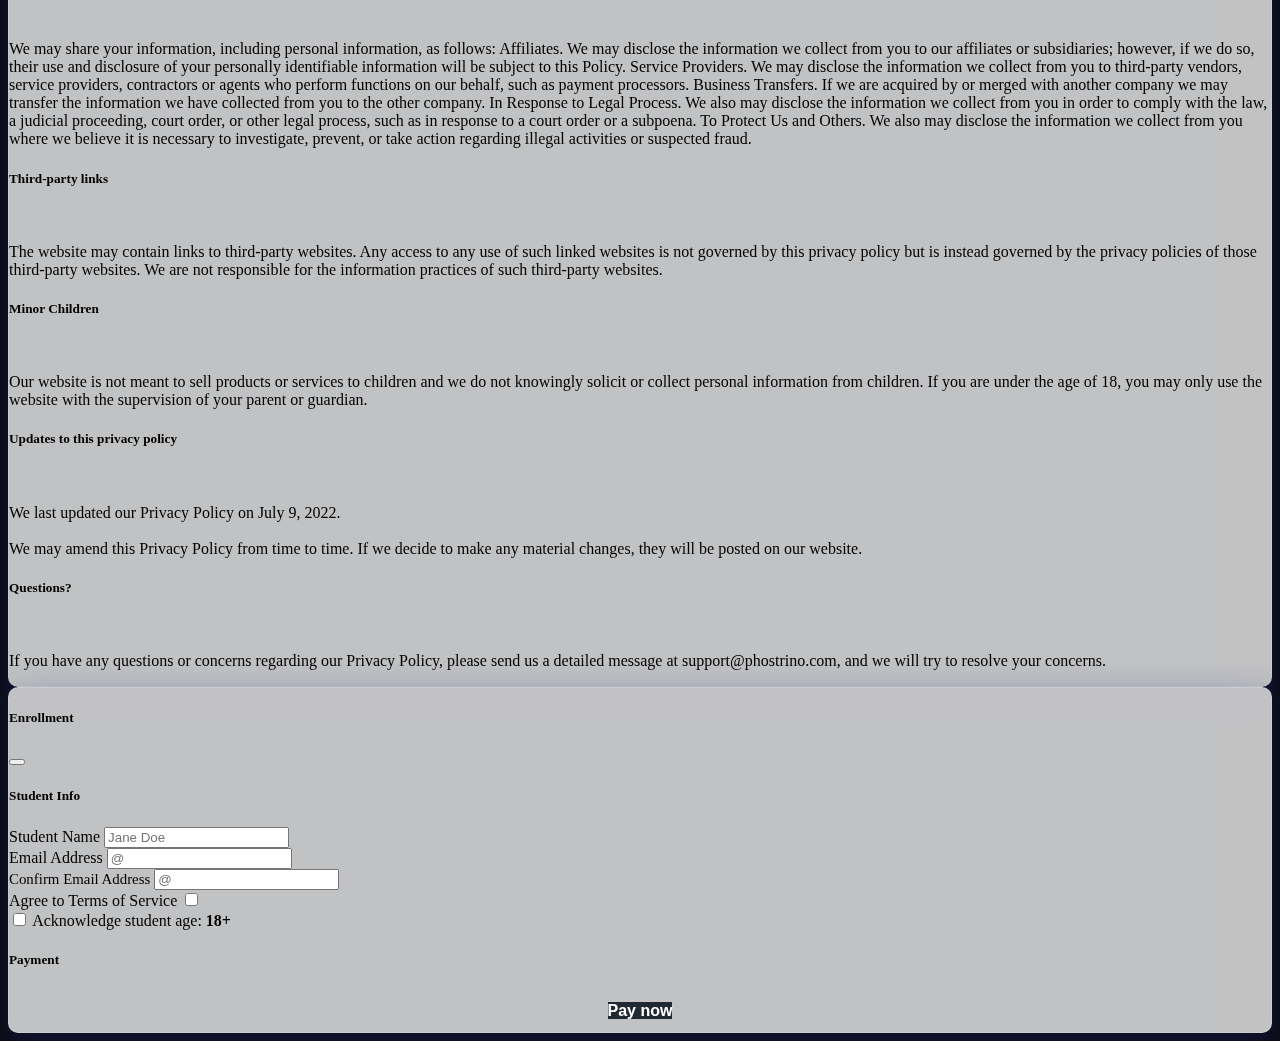
==== commit ffcb3a78: "deploy" ====
--- a/index.html
+++ b/index.html
@@ -6,10 +6,11 @@
     <meta http-equiv="X-UA-Compatible" content="ie=edge">
     <title>Phostrino </title>
     <link rel="shortcut icon" href="img/logo.png">
-    <meta content="Coding lessons for all ages. Sign up now!" name="description">
-    <meta content="Coding lessons for all ages. Sign up now!"property="og:title">
-    <meta content="Coding lessons for all ages. Sign up now!"property="og:description">
-    <meta content="Coding lessons for all ages. Sign up now!"property="twitter:title">
+    <meta data-react-helmet="true" name="description" content="Learn to code from  software en coding bootcamp. ">
+    <meta content="Want to learn how to code? Interested in a STEM or software career? Join our 10-day online coding boot camp course! For just $200, we provide online coding lessons for 18+ and kids (14 - 17), with live instructors! Spots are limited! Sign up today!" name="description">
+    <meta content="Want to learn how to code? Interested in a STEM or software career? Join our 10-day online coding boot camp course! For just $200, we provide online coding lessons for 18+ and kids (14 - 17), with live instructors! Spots are limited! Sign up today!"property="og:title">
+    <meta content="Want to learn how to code? Interested in a STEM or software career? Join our 10-day online coding boot camp course! For just $200, we provide online coding lessons for 18+ and kids (14 - 17), with live instructors! Spots are limited! Sign up today!"property="og:description">
+    <meta content="Want to learn how to code? Interested in a STEM or software career? Join our 10-day online coding boot camp course! For just $200, we provide online coding lessons for 18+ and kids (14 - 17), with live instructors! Spots are limited! Sign up today!"property="twitter:title">
     <meta content="width=device-width, initial-scale=1" name="viewport">
     <link rel="stylesheet" href="css/style.css">
     <link href="https://cdn.jsdelivr.net/npm/bootstrap@5.2.0-beta1/dist/css/bootstrap.min.css" rel="stylesheet" integrity="sha384-0evHe/X+R7YkIZDRvuzKMRqM+OrBnVFBL6DOitfPri4tjfHxaWutUpFmBp4vmVor" crossorigin="anonymous">
@@ -78,7 +79,7 @@
 
           <p>Coding is part of everything we do! <br> <br>
 
-      Every website you visit, every app you have on your phone, every car you’ve ever ridden in, every plane you’ve flown in, all the electronic devices around your house from your A/C to your toaster…all function by executing code. <br> <br>
+      Every website you visit, every app on your phone, every car you’ve ever ridden in, every plane you’ve flown in, all the electronic devices around your house from your A/C to your toaster…all function by executing code. <br> <br>
 
      Learning how to code enables you to take part in building the devices and systems that keep our world spinning. While this may seem like a daunting responsibility; here at Phostrino, we foster a non-intimidating learning environment suitable for all ages and knowledge levels. </p>
 
@@ -494,7 +495,7 @@
                 <div id="paymentContainer" class="container">
                   <div id="courseInfo">
 
-<!-- 
+<!--
                   <p> <b>Platform: </b> Zoom <span style="font-size: 10px">**Meeting Link sent after enrollment**</span> </p>
                   <p><b>Course Title:</b> <span>Intro to Python</span> </p>
                   <p> <b>Class Size:  </b> <span>12</span> </p>
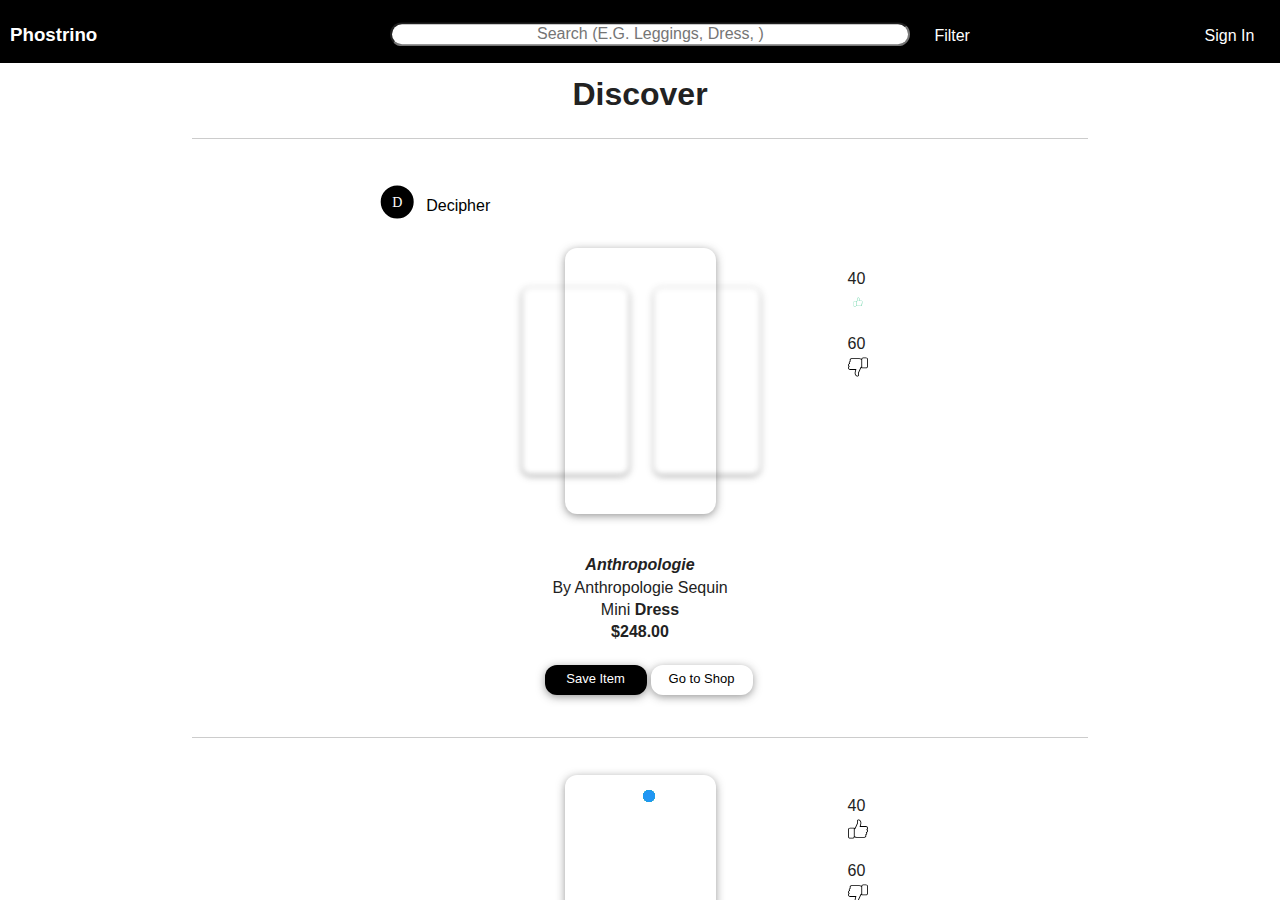
==== commit 80ab6450: "deploy" ====
--- a/index.html
+++ b/index.html
@@ -1,583 +1,878 @@
-<!DOCTYPE html>
+<!doctype html>
 <html lang="en">
-  <head>
-    <meta charset="UTF-8">
-    <meta name="viewport" content="width=device-width, initial-scale=1.0">
-    <meta http-equiv="X-UA-Compatible" content="ie=edge">
-    <title>Phostrino </title>
-    <link rel="shortcut icon" href="img/logo.png">
-    <meta data-react-helmet="true" name="description" content="Learn to code from  software en coding bootcamp. ">
-    <meta content="Want to learn how to code? Interested in a STEM or software career? Join our 10-day online coding boot camp course! For just $200, we provide online coding lessons for 18+ and kids (14 - 17), with live instructors! Spots are limited! Sign up today!" name="description">
-    <meta content="Want to learn how to code? Interested in a STEM or software career? Join our 10-day online coding boot camp course! For just $200, we provide online coding lessons for 18+ and kids (14 - 17), with live instructors! Spots are limited! Sign up today!"property="og:title">
-    <meta content="Want to learn how to code? Interested in a STEM or software career? Join our 10-day online coding boot camp course! For just $200, we provide online coding lessons for 18+ and kids (14 - 17), with live instructors! Spots are limited! Sign up today!"property="og:description">
-    <meta content="Want to learn how to code? Interested in a STEM or software career? Join our 10-day online coding boot camp course! For just $200, we provide online coding lessons for 18+ and kids (14 - 17), with live instructors! Spots are limited! Sign up today!"property="twitter:title">
-    <meta content="width=device-width, initial-scale=1" name="viewport">
-    <link rel="stylesheet" href="css/style.css">
-    <link href="https://cdn.jsdelivr.net/npm/bootstrap@5.2.0-beta1/dist/css/bootstrap.min.css" rel="stylesheet" integrity="sha384-0evHe/X+R7YkIZDRvuzKMRqM+OrBnVFBL6DOitfPri4tjfHxaWutUpFmBp4vmVor" crossorigin="anonymous">
-    <script src="https://js.stripe.com/v3/"></script>
-
-  </head>
-  <body onload="main()">
-        <nav class="navbar navbar-expand-lg bg-light" style="background-color: black !important; color: white !important;">
-        <div class="container-fluid">
-          <!-- NeoQuant -->
-          <a class="navbar-brand" href="#" style="color:white !important">Phostrino  </a>
-          <button style="visibility: hidden;" class="navbar-toggler" type="button" data-bs-toggle="collapse" data-bs-target="#navbarSupportedContent" aria-controls="navbarSupportedContent" aria-expanded="false" aria-label="Toggle navigation">
-            <span class="navbar-toggler-icon"></span>
-          </button>
-          <div class="collapse navbar-collapse" id="navbarSupportedContent">
-            <ul class="navbar-nav me-auto mb-2 mb-lg-0">
-
-
-
-              <!-- <li class="nav-item">
-                <a class="nav-link" href="#">Courses</a>
-              </li> -->
-
-            </ul>
-
-          </div>
-        </div>
-      </nav>
-
-      <div class="main_content">
-
-        <div style="position: relative;  text-align: center; color: white;">
-          <img src="img/jumbotron.jpg" style="width:100vw; height:100vh; object-fit: cover;" alt="">
-          <div style="position: absolute;top: 30%; left: 50%; transform: translate(-50%, -50%);">
-              <h1 id="demo"></h1>
-
-
-          </div>
-
-
-
-          <div class="card "   style="background: rgba( 255, 255, 255, 0.15 );
-            box-shadow: 0 8px 32px 0 rgba( 31, 38, 135, 0.37 );
-            backdrop-filter: blur( 10.5px );
-            -webkit-backdrop-filter: blur( 10.5px );
-            border-radius: 10px;
-            border: 1px solid rgba( 255, 255, 255, 0.18 ); position: absolute;top: 60%; left: 50%; transform: translate(-50%, -50%);">
-            <div class="card-body">
-              <h5 class="card-title">Intro to Python </h5>
-              <div class="card-text" style="margin-top:10px; margin-bottom:10px;">
-                <p> Course Length: 10 Sessions</p>
-                <p>Session Duration: 1 hr </p>
-                <h6> $200</h6>
-
-              </div>
-
-              <button onclick="populate_cohort('Intro to Python')" class="btn btn-primary" data-bs-toggle="modal" data-bs-target="#modal1">Details</button>
-            </div>
-          </div>
-
-        </div>
-
-
-        <div class="" style="background-color:black; width:100vw; height: auto; object-fit: cover; color:white; text-align: center; padding:20px;">
-          <h1 >About Phostrino </h1>
-
-          <p>Coding is part of everything we do! <br> <br>
-
-      Every website you visit, every app on your phone, every car you’ve ever ridden in, every plane you’ve flown in, all the electronic devices around your house from your A/C to your toaster…all function by executing code. <br> <br>
-
-     Learning how to code enables you to take part in building the devices and systems that keep our world spinning. While this may seem like a daunting responsibility; here at Phostrino, we foster a non-intimidating learning environment suitable for all ages and knowledge levels. </p>
-
-            <h2>Our Purpose</h2>
-            <br>
-          Foster and solidify a passion for technological innovation while teaching skills necessary for the 21st century workforce.
-          <br> <br>
-          <h2>Our Niche</h2>
-          <br>
-
-          <p>   Providing advanced, flexible and engaging technology education for our students.</p>
-           <p>Our students learn basic to advanced computer and programming skills, giving them 21st-century tools for creative expression!</p>
-
-
-
-        </div>
-
-
-        <div class="Teachers"  style="background-color:black; width:100vw; height:100vh; object-fit: cover;">
-
-          <div style="position: absolute;
-                      top: 9%;
-                      left: 50%;
-                      transform: translate(-50%, -50%);
-                      color: white;
-                      white-space: nowrap;">
-              <h1 >Featured Instructor</h1>
-          </div>
-
-          <img src="img/cirletri.jpg" style="width:100vw; height:100vh; object-fit: cover;" alt="">
-
-          <div class="cardp">
-                 <div class="cardp-img">
-                     <img src="img/gabe.jpg">
-                 </div>
-                 <div class="desc">
-                   <h6 class="primary-text">Gabe</h6>
-                    <h6 class="secondary-text"> Software Engineer</h6>
-                 </div>
-                 <div class="details">
-                     <div class="rating">
-                       <h6 class="primary-text"> About </h6>
-
-                         <h6 class="secondary-text">  Gabe is a Software Engineer who has experience working at Honeywell Aerospace, as well as General Motors. He has expertise in developing embedded, mobile, and web-based applications. He has a deep knowledge in many coding languages, including HTML, CSS, JavaScript, Python, Java, C++, and Swift. Gabe is a graduate of Arizona State University with a degree in Electrical Engineering, so he has a solid understanding of the hardware behind the scenes as well.  </h6>
-                     </div>
-
-                 </div>
-          </div>
-        </div>
-
-        <div class="" style="background-color:black; width:100vw; height:20vh; object-fit: cover; color:white; padding:10px; text-align:center;">
-          <p>Contact Us: support@phostrino.com</p>
-          <p data-bs-toggle="modal" data-bs-target="#modal2" style="cursor:pointer;" >Legal</p>
-          <p style="font-size: 10px;" >All Content © Phostrino L.L.C. 2022. "Phostrino" and the Phostrino Logo are trademarks of Phostrino L.L.C. All Rights Reserved.</p>
-        </div>
-
-        <!-- | | | | | | | | | | | | |  -->
-
-                <!-- Scrollable modal -->
-        <div id="modal1" class="modal fade" tabindex="-1" aria-labelledby="modal-title" aria-hidden="true">
-          <div class="modal-dialog modal-dialog-centered" >
-              <div class="modal-content" style="background: rgba( 255, 255, 255, 0.75 );
-                        box-shadow: 0 8px 32px 0 rgba( 31, 38, 135, 0.37 );
-                        backdrop-filter: blur( 20px );
-                        -webkit-backdrop-filter: blur( 20px );
-                        border-radius: 10px;
-                        border: 1px solid rgba( 255, 255, 255, 0.18 );">
-                <div class="modal-header">
-                  <h5 class="modal-title">Cohort Selection</h5>
-                  <button type="button" class="btn-close" data-bs-dismiss="modal" aria-label="Close"></button>
-                </div>
-                <div class="modal-body">
-                  <div class="container">
-                    <div class="row">
-                      <div class="col-2" style="text-align: center; ">
-                        <p>Days</p>
-                      </div>
-                      <div class="col-2" style="text-align: center;">
-                         Time
-                      </div>
-                      <div class="col-3" style="text-align: center;">
-                        Dates
-                      </div>
-                      <div class="col-2" style="text-align: center;">
-                        Ages
-                      </div>
-                      <div class="col-3" style="text-align: center;">
-                        Seats left
-                      </div>
-
-                    </div>
-
-                  </div>
-
-                  <div id="cohortList" class="scrollbar-x" style="overflow-y:auto; max-height: 200px; overflow-x: hidden; border-radius:5px;">
-                    <!-- cohorts -->
-
-
-                  </div>
-                  <div class="modal-footer" style="border:none; padding: 3px 0px 0px 0px;">
-                    <button onclick="enroll()"   type="button" class="btn btn-primary" >Enroll</button>
-                    <button id="checkout" type="button" data-bs-toggle="modal" data-bs-target="#modal3" style="visibility:hidden" name="button"></button>
-                  </div>
-                  <p id="warningSelectCourse"></p>
-
-                  <div class="">
-                    <h5 class="modal-header">Course Description</h5>
-                    <p> <b>Platform: </b> Zoom <span style="font-size: 10px">**Meeting Link sent after enrollment**</span> </p>
-                    <p><b>Course Title:</b> Intro to Python</p>
-                    <p> <b>Class Size:  </b> 12</p>
-                    <p> <b>Price:  </b> $200</p>
-                    <p> <b>Course Length: </b> 10 Sessions</p>
-                    <p> <b>Requirments:</b> Zoom - Video Conference software; Computer (Mac/Linux/Windows) made within the last seven years.</p>
-                    <p><b> Description: </b>
-
-                      In this Course, students will learn how to use a text-based programming language called Python. As of June 1st, 2022, Python has become the most popular coding language, and is used for web development, business automation, AI, and machine learning. Many major companies such as Google, Pixar, Netflix, Facebook, and Spotify build their products using Python. <br> <br> In this course, students will be introduced to the basics of this multi-dimensional language, as well as learn concepts and common terminology  applicable to Computer Science as a whole, including functions, variables, data types, loops, and operators.
-                           Students will gain an understanding of Python by coding up solutions to real-world problems, led by an experienced software engineer as their instructor. Python is a great starter language for dipping your toes into coding for the first time, as the skills learned in this language seamlessly transfer to other programming languages.
-
-                    </p>
-                  </div>
-
-
-                </div>
-
-              </div>
-            </div>
-        </div>
-
-
-              <!-- Scrollable modal -->
-      <div id="modal2" class="modal fade" tabindex="-1" aria-labelledby="modal-title" aria-hidden="true">
-        <div class="modal-dialog modal-dialog-centered" >
-            <div class="modal-content" style="background: rgba( 255, 255, 255, 0.75 );
-                      box-shadow: 0 8px 32px 0 rgba( 31, 38, 135, 0.37 );
-                      backdrop-filter: blur( 20px );
-                      -webkit-backdrop-filter: blur( 20px );
-                      border-radius: 10px;
-                      border: 1px solid rgba( 255, 255, 255, 0.18 );">
-              <div class="modal-header">
-                <h5 class="modal-title">Legal</h5>
-                <button onclick="gotopayments()" type="button" class="btn-close" data-bs-dismiss="modal" aria-label="Close"></button>
-              </div>
-              <div class="modal-body">
-                <div class="container">
-                  <h5>Terms of Service</h5>
-                  <br>
-                  <p>  Please read these Terms and Conditions ("Terms") carefully before using the www.phostrino.com website and related products (collectively "Phostrino", “we”, “us”, or “our”).
-                    Access to and use of Phostrino is contingent upon acceptance of and compliance with these Terms. Terms apply to all visitors, users, and others who wish to access or use Phostrino. Anyone accessing or using Phostrino is agreeing to be bound by these Terms. If you disagree with any part of the Terms then you do not have permission to access Phostrino.
-                  </p>
-
-                  <h5>Purchases</h5>
-                  <br>
-                  <p> If you intend to purchase any product or service made available through Phostrino, you may be asked to supply certain information relevant to the purchase of product or service including, without limitation, your credit card number, the expiration date of your credit card, and your billing address. Credit card information is always encrypted during transfer over networks.</p>
-                  ‍
-                  <p>You represent and warrant that: (i) you have the legal right to use any credit card(s) or other payment method(s) in connection with the purchase; and that (ii) the information you supply to us is true, correct, and complete.</p>
-
-                  <p>Phostrino may employ the use of third-party services for the purpose of facilitating payment and the completion of any purchase. By submitting your information, you grant us the right to provide the information to these third parties subject to our Privacy Policy.</p>
-                  ‍
-                  <p>We reserve the right to refuse or cancel your order at any time for reasons including but not limited to product or service availability, errors in the description or price of the product or service, error in your order or other reasons.</p>
-                  ‍
-                  <p>We reserve the right to refuse or cancel your order if we have reason, in our sole discretion, to suspect fraud or an unauthorized or illegal transaction is suspected.</p>
-
-                  <h5>Coure Fees</h5>
-                  <br>
-                  <p>
-                  A valid payment method, such as a credit card is required to process the payment for your Course Fee. You shall provide Phostrino with accurate and complete billing information including, but not limited to, full name, address, state, zip code, telephone number, and a valid payment method information. By submitting such payment information, you automatically authorize Phostrino to charge all Course fees incurred through your account to any such payment instruments. <br> <br>
-
-                  Phostrino does and will not process charges that use an incorrect, expired, or over-the-limit credit card. We will try to contact you if this occurs. If you fail to pay any fees or charges when due, services or privileges may be suspended or terminated. You shall be responsible and liable for any fees, including attorneys' fees and collection costs, that we may incur in its efforts to collect any unpaid balances from you. Should automatic billing fail to occur for any reason, Phostrino will issue an electronic invoice indicating that you must proceed manually, within a certain deadline date, with the full payment corresponding to the billing period as indicated on the invoice. </p>
-
-                  <h5>Fee Changes</h5>
-                  <br>
-                  <p>
-                    Phostrino at any time may modify the Course fees for the Subscriptions. Any Course fee change will become effective at the end of the then-current Billing Cycle.
-                    <br><br>
-                    Phostrino will provide you with a reasonable prior notice of any change in Course fees to give you an opportunity to modify or terminate before such change becomes effective.
-                    <br><br>
-                    Your continued use of Phostrino after the Course fee change comes into effect constitutes your agreement to pay the modified Course fee amount.
-                  </p>
-
-
-                  <h5>Refunds</h5>
-                  <br>
-                  <p>All sales are final. Phostrino will have sole discretion to consider refund requests on a case-by-case basis and determine refunds.</p>
-
-                  <h5>Accounts</h5>
-                  <br>
-                  <p>
-                    When you create an account with us, you guarantee that you are above the age of eighteen (18) and that the information you provide us is accurate, complete, and current at all times. Inaccurate, incomplete, or obsolete information may result in the immediate termination of your account on Phostrino.
-                    <br> <br>
-                    You are responsible for maintaining the confidentiality of your account and password, including but not limited to the restriction of access to your computer and/or account. You agree to accept responsibility for any and all activities or actions that occur under your account and/or password. You must notify us immediately upon becoming aware of any breach of security or unauthorized use of your account.
-                    <br> <br>
-                    Phostrino reserves the right to refuse service, terminate accounts, remove or edit content, or cancel orders in our sole discretion.
-                  </p>
-
-
-                  <h5>Availability, errors, and inaccuracies</h5>
-                  <br>
-                  <p>
-                    We are constantly updating product and service offerings on Phostrino. We may experience delays in updating information on Phostrino and in our advertising on other websites. The information found on Phostrino may contain errors or inaccuracies and may not be complete or current. Products or services may be mispriced, described inaccurately, or unavailable on Phostrino and we cannot guarantee the accuracy or completeness of any information found on Phostrino.
-                    <br> <br>
-                    We, therefore reserve the right to change or update information and to correct errors, inaccuracies, or omissions at any time without prior notice.
-
-                  </p>
-
-                  <h5>Intellectual property</h5>
-                  <br>
-                  <p>
-                    Phostrino and its original content, features, and functionality are and will remain the exclusive property of Phostrino and its licensors. Phostrino is protected by copyright, trademark, and other laws of both the United States and foreign countries. Our trademarks and trade dress may not be used in connection with any product or service without the prior written consent of Phostrino.
-                    <br> <br>
-                    The trademarks and trade dress of Phostrino are proprietary to us and may not be used by you for any reasons other than as expressly permitted by these terms. All website content, design, text, graphics, and interfaces; the collection, selection, and arrangement thereof; and all software are property of, or duly licensed to, us. Any other use of materials on Phostrino, including modification, distribution, or reproduction for purposes other than those noted above, without the prior written permission of Phostrino, is strictly prohibited. You acknowledge that Phostrino and/or third-party content providers remain the owners of all website materials and that you do not acquire any of those ownership rights by downloading, copying, or using any such material in accordance with these Terms. Phostrino may discontinue or remove the website, or any portion thereof, or discontinue your right to use the website, or any portion thereof, at any time.
-
-                  </p>
-
-
-                  <h5>Prohibited Use</h5>
-                  <br>
-                  <p>
-                    In addition to other prohibitions as set forth in the Terms of Service, you are prohibited from using Phostrino or its content: (a) for any unlawful purpose; (b) to solicit others to perform or participate in any unlawful acts; (c) to violate any international, federal, provincial or state regulations, rules, laws, or local ordinances; (d) to infringe upon or violate our intellectual property rights or the intellectual property rights of others; (e) to harass, abuse, insult, harm, defame, slander, disparage, intimidate, or discriminate based on gender, sexual orientation, religion, ethnicity, race, age, national origin, or disability; (f) to submit false or misleading information; (g) to upload or transmit viruses or any other type of malicious code that will or may be used in any way that will affect the functionality or operation of Phostrino or of any related website, other websites, or the Internet; (h) to collect or track the personal information of others; (i) to spam, phish, pharm, pretext, spider, crawl, or scrape; (j) for any obscene or immoral purpose; or (k) to interfere with or circumvent the security features of Phostrino or any related website, other websites, or the Internet. We reserve the right to terminate your use of Phostrino or any related website for violating any of the prohibited uses.
-                  </p>
-
-                  <h5>Termination</h5>
-                  <br>
-                  <p>
-                    If you wish to terminate your account, you may do so at any time. You will be responsible for any outstanding charges associated with your account, including classes scheduled for the remainder of the Billing Cycle.
-                    <br><br>
-                    We may terminate or suspend your account and bar access to Phostrino immediately, without prior notice or liability, under our sole discretion, for any reason whatsoever and without limitation, including but not limited to a breach of the Terms.
-                    <br><br>
-                    All provisions of the Terms which by their nature should survive termination shall survive termination, including, without limitation, ownership provisions, warranty disclaimers, indemnity and limitations of liability.
-
-                  </p>
-
-                  <h5>Indemnification</h5>
-                  <br>
-                  <p>
-                    You agree to release, defend, indemnify and hold harmless Phostrino and its licensee and licensors, and their employees, contractors, agents, officers and directors, from and against any and all claims, damages, obligations, losses, liabilities, costs or debt, and expenses (including but not limited to attorney's fees), resulting from or arising out of a) your use and access of Phostrino, by you or any person using your account and password or b) a breach of these Terms.
-
-                  </p>
-
-                  <h5>Limitation of liability</h5>
-                  <br>
-                  <p>
-                    In no event shall Phostrino, nor its directors, employees, partners, agents, suppliers, or affiliates, be liable for any indirect, incidental, special, consequential or punitive damages, including without limitation, loss of profits, data, use, goodwill, or other intangible losses, resulting from (i) your access to or use of or inability to access or use Phostrino; (ii) any conduct or content of any third party on Phostrino; (iii) any content obtained from Phostrino; and (iv) unauthorized access, use or alteration of your transmissions or content, whether based on warranty, contract, tort (including negligence) or any other legal theory, whether or not we have been informed of the possibility of such damage, and even if a remedy set forth herein is found to have failed of its essential purpose.
-                  </p>
-
-                  <h5>Disclaimer</h5>
-                  <br>
-                  <p>
-                  Your use of Phostrino is at your sole risk. Phostrino is provided on an "AS IS" and "AS AVAILABLE" basis. Phostrino is provided without warranties of any kind, whether express or implied, including, but not limited to, implied warranties of merchantability, fitness for a particular purpose, non-infringement or course of performance.
-                  <br> <br>
-                  Phostrino and its subsidiaries, affiliates, and its licensors do not warrant that a) Phostrino will function uninterrupted, secure or available at any particular time or location; b) any errors or defects will be corrected; c) Phostrino is free of viruses or other harmful components; or d) the results of using Phostrino will meet your requirements.
-                  </p>
-
-                  <h5>Exclusions</h5>
-                  <br>
-                  <p>
-                    Some jurisdictions do not allow the exclusion of certain warranties or the exclusion or limitation of liability for consequential or incidental damages, so the limitations above may not apply to you depending on your location.
-                  </p>
-
-                  <h5>Governing Law</h5>
-                  <br>
-                  <p>
-                    These Terms shall be governed and construed in accordance with the laws of the City of Austin, Travis County, the state of Texas, and the United States, without regard to its conflict of law provisions.
-                    <br> <br>
-                    Our failure to enforce any right or provision of these Terms will not be considered a waiver of those rights. If any provision of these Terms is held to be invalid or unenforceable by a court, the remaining provisions of these Terms will remain in effect. These Terms constitute the entire agreement between us regarding Phostrino, and supersede and replace any prior agreements we might have had between us regarding Phostrino.
-
-                  </p>
-
-                  <h5>Severability</h5>
-                  <br>
-                  <p>
-                    In the event that any provision of these Terms of Service is determined to be unlawful, void or unenforceable, such provision shall nonetheless be enforceable to the fullest extent permitted by applicable law, and the unenforceable portion shall be deemed to be severed from these Terms and Conditions. Such determination shall not affect the validity and enforceability of any other remaining provisions.
-                  </p>
-
-                  <h5>Updates to our terms</h5>
-                  <br>
-                  <p>
-                    We reserve the right, at our sole discretion, to modify or replace these Terms at any time. If we make a material revision to our Terms, we will provide at least thirty (30) days notice prior to any new terms taking effect. What constitutes a material change will be determined at our sole discretion.
-                    <br> <br>
-                    By continuing to access or use Phostrino after any revisions become effective, you agree to be bound by the revised terms. If you do not agree to the new terms, you are no longer authorized to use Phostrino.
-
-                  </p>
-
-                  <h5>Privacy Policy</h5>
-                  <br>
-                  <p>
-                    Phostrino takes its privacy and the privacy of our users very seriously. We must collect certain information about you, your family, or your ward so we can provide all of you with a rewarding, safe, and secure environment. As a trusted provider, we understand you have entrusted Phostrino with your personal information so we will do everything in our power to ensure that your data is stored safely and securely.
-                  </p>
-
-                  <h5>User Consent</h5>
-                  <br>
-                  <p>
-                    You are consenting to this Privacy Policy by using this website. If you do not agree to this Privacy Policy do not use the website.
-                  </p>
-
-                  <h5>What information we collect</h5>
-                  <br>
-                  <p>
-                    When you use the phostrino.com website and/or any related products, we collect two types of information: directly-provided information and automatically-connected information
-                  </p>
-
-                  <h5>Directly-provided information:</h5>
-                  <p>
-                    This includes information such as parent and guardian names, phone numbers, emails addresses, student information including but not limited to school, date of birth, allergy and medical information. Some of this information (as indicated when relevant), is required to manage our operations. Other information, such as demographic information and child interests, is optional and you only need to provide it if you wish. We use this information to better understand and serve our customers.
-                  </p>
-
-                  <h5>Automatically-connected information:</h5>
-                  <p>
-                    This includes information that is received by our server from your browser such as IP address and cookies. Cookies are digital identifiers that allow our website to recognize your computer or mobile devices as you log in or out and move between different pages. You may be able to change the settings of your browser to limit your device’s acceptance of cookies, but this will prevent you from properly using our website. We also collect and aggregate data to understand usage patterns and traffic on our website, but this data cannot be used to identify you personally. If using a mobile app we might collect mobile device ID.
-                  </p>
-
-                  <h5>How we use your information</h5>
-                  <br>
-                  <p>
-                    We will use your information in a number of ways, including but not limited to: <br>
-                    To provide our services to you, to communicate to you about your use of the services, to respond to inquiries, to fulfill your orders, and for other customer service purposes Understanding our customers and managing business operations (for example, determining who to contact in the event of an emergency and knowing who can pick up your child) <br>
-                    Improving the products and services available to our customers <br>
-                    Tracking performance and progress of those using our products and services <br>
-                    Sending periodic, non-spam related marketing emails about classes, camps, or special programs <br>
-                    To comply with applicable legal obligations, including responding to a subpoena or court order <br>
-                    In the context of a merger or acquisition and some or all of our assets are transferred to another company <br>
-                    Where we believe it is necessary to investigate, prevent or take action regarding illegal activities or suspect fraud <br>
-                    Unless necessary for certain items listed above, we do not use personally identifiable information and instead rely on aggregated data <br>
-
-                  </p>
-
-
-                  <h5>How information is stored</h5>
-                  <br>
-                  <p>
-                    The information is encrypted and stored on our internal systems, which can only be accessed with the proper credentials.
-                    We have implemented commercially reasonable precautions to protect the information we collect from loss, misuse, and unauthorized access, disclosure, alteration, and destruction. Please be aware that despite our best efforts, no data security measures can guarantee security. If you believe a third party has accessed your information, please contact us immediately at support@phostrino.com.
-                    <br> <br>
-                    We strongly encourage you to take steps to protect against unauthorized access to your password, phone, and computer by, among other things, signing off after using a shared computer, choosing a robust password that nobody else knows or can easily guess, and keeping your log-in and password private. We are not responsible for any lost, stolen, or compromised passwords or for any activity on your account via unauthorized password activity.
-
-                  </p>
-
-
-                  <h5>Your rights</h5>
-                  <br>
-                  <p>
-                    You can always opt not to disclose your personal information to us, but please keep in mind that certain information is required during registration. These required fields will be indicated whenever applicable. You may review, add, update, or delete any of your personal information at any time.
-                    You may request deletion of your account by sending written notice to support@phostrino.com. Please note that some basic information may remain in our records after even after deletion of your account.
-                    We may use aggregated data derived from your family’s, and/or your ward’s personal information after you update or delete it, but not in a manner that will allow you to be personally identified.
-                  </p>
-
-
-                  <h5>What is shared with third parties</h5>
-                  <br>
-                  <p>
-                    We may share your information, including personal information, as follows:
-                    Affiliates. We may disclose the information we collect from you to our affiliates or subsidiaries; however, if we do so, their use and disclosure of your personally identifiable information will be subject to this Policy.
-                    Service Providers. We may disclose the information we collect from you to third-party vendors, service providers, contractors or agents who perform functions on our behalf, such as payment processors.
-                    Business Transfers. If we are acquired by or merged with another company we may transfer the information we have collected from you to the other company.
-                    In Response to Legal Process. We also may disclose the information we collect from you in order to comply with the law, a judicial proceeding, court order, or other legal process, such as in response to a court order or a subpoena.
-                    To Protect Us and Others. We also may disclose the information we collect from you where we believe it is necessary to investigate, prevent, or take action regarding illegal activities or suspected fraud.
-
-                  </p>
-
-                  <h5>Third-party links</h5>
-                  <br>
-                  <p>
-                    The website may contain links to third-party websites. Any access to any use of such linked websites is not governed by this privacy policy but is instead governed by the privacy policies of those third-party websites. We are not responsible for the information practices of such third-party websites.
-                  </p>
-
-                  <h5>Minor Children</h5>
-                  <br>
-                  <p>
-                    Our website is not meant to sell products or services to children and we do not knowingly solicit or collect personal information from children. If you are under the age of 18, you may only use the website with the supervision of your parent or guardian.
-
-                  </p>
-
-                  <h5>Updates to this privacy policy</h5>
-                  <br>
-                  <p>
-                    We last updated our Privacy Policy on July 9, 2022. <br> <br>
-                    We may amend this Privacy Policy from time to time. If we decide to make any material changes, they will be posted on our website.
-
-                  </p>
-
-                  <h5>Questions?</h5>
-                  <br>
-                  <p>
-                    If you have any questions or concerns regarding our Privacy Policy, please send us a detailed message at support@phostrino.com, and we will try to resolve your concerns.
-
-                  </p>
-
-                </div>
-
-
-
-
-
-
-              </div>
-
-            </div>
-          </div>
-      </div>
-
-      <div id="modal3" class="modal fade" tabindex="-1" aria-labelledby="modal-title" aria-hidden="true">
-        <div class="modal-dialog modal-dialog-centered" >
-            <div class="modal-content" style="background: rgba( 255, 255, 255, 0.75 );
-                      box-shadow: 0 8px 32px 0 rgba( 31, 38, 135, 0.37 );
-                      backdrop-filter: blur( 20px );
-                      -webkit-backdrop-filter: blur( 20px );
-                      border-radius: 10px;
-                      border: 1px solid rgba( 255, 255, 255, 0.18 );">
-              <div class="modal-header">
-                <h5 id="EnrollmentHeader" class="modal-title">Enrollment</h5>
-                <button type="button" class="btn-close" data-bs-dismiss="modal" aria-label="Close"></button>
-              </div>
-              <div class="modal-body">
-                <div id="paymentContainer" class="container">
-                  <div id="courseInfo">
-
-<!--
-                  <p> <b>Platform: </b> Zoom <span style="font-size: 10px">**Meeting Link sent after enrollment**</span> </p>
-                  <p><b>Course Title:</b> <span>Intro to Python</span> </p>
-                  <p> <b>Class Size:  </b> <span>12</span> </p>
-                  <p> <b>Length: </b> <span>10 Sessions</span> </p>
-                  <p> <b>Days:  </b> <span>T Th Fri</span></p>
-                  <p> <b>Class Time:  </b> <span>6:30 - 7:30EST</span> </p>
-                  <p> <b>Dates:  </b>  <span>06.06.22 - 07.08.22</span> </p>
-                  <p> <b>Price:  </b> <span>  $200</span></p>
-
-                  <p> <b>Requirments:</b> Zoom - Video Conference software; Computer (Mac/Linux/Windows) made within the last seven years.</p>
-
-                  <p> <b>Refund:</b> Fulfilled up to 24 hrs  <b>after</b> the first class. <b>3% Processing Fee</b></p> -->
-
-                  </div>
-
-                  <form id="StudentInfoForm">
-                    <h5>Student Info</h5>
-                    <div class="mb-3">
-                      <label for="stname" class="Label"> Student Name</label>
-                      <input type="text" class="form-control" id="stname" aria-describedby="emailHelp" placeholder="Jane Doe">
-                    </div>
-
-                    <div class="mb-3">
-                      <label for="exampleInputEmail1" class="Label">Email Address</label>
-                      <input type="email" class="form-control" id="exampleInputEmail1" aria-describedby="emailHelp" placeholder="@">
-                    </div>
-
-                    <div class="mb-3">
-                      <label for="exampleInputEmail2" style="font-size:0.93rem;" class="Label"> Confirm Email Address</label>
-                      <input type="email" class="form-control" id="exampleInputEmail2" aria-describedby="emailHelp" placeholder="@">
-                    </div>
-
-
-                    <div class="mb-3 form-check">
-                      <div  style="display:flex;  justify-content: space-between;">
+
+      <head>
+            <meta charset="utf-8">
+            <meta name="viewport" content="width=device-width, initial-scale=1.0">
+            <meta http-equiv="X-UA-Compatible" content="ie=edge">
+            <title>Phostrino</title>
+            <link rel="shortcut icon" href="img/logo.png">
+            <meta data-react-helmet="true" name="description" content="Learn to code from  software en coding bootcamp. ">
+            <meta name="google-site-verification" content="cBFoN-TVrqRiC4ozXfo7NzYAO5NWUfAZxhg3GYDczwg" />
+            <meta
+              content="Discover the latest fashion trends with our collection of clothing apparel from top brands like Nike and Anthropologie. Our user-friendly search feed allows you to easily find and save your favorite apparel, with the added convenience of a direct link to purchase. Create your own unique style by grouping different apparel from various companies and sharing them with the community. Follow other users and stay up-to-date with the latest fashion trends. Explore our website today and elevate your fashion game!"
+              name="description">
+            <meta name="viewport" content="width=device-width, initial-scale=1">
+            <meta property="og:title" content="Phostrino">
+            <link rel="stylesheet" href="css/normalize.css">
+            <link rel="stylesheet" href="css/main.css">
+
+            <meta name="theme-color" content="#fafafa">
+      </head>
+
+
+      <body id="documentbody" style=" font-family: Arial, Helvetica, sans-serif; display:none; overflow-x:hidden;">
+            <nav style="background-color: black !important; color: white !important; display:flex;position: fixed;top: 0px;left: 0px;width: 100%;z-index: 100; height: 63px;">
+
+                  <div>
+                        <h3 class=" phos_headerz" style="color:white !important; position: absolute; cursor: pointer; ">Phostrino </h3>
+
+                  </div>
+                  <div class="phos_input" style="position: absolute;width:100%; ">
+                        <div class="input_search_list_page" style=" position: absolute; top: 50%;  left: 50%;  transform: translate(-40%, -40%) translateX(-40%); ">
+                              <input autocomplete="off" id="mainSearchField" class="search_field" style="border-radius:12px;" placeholder="Search (E.G. Leggings, Dress, )" type="text" name="" value="">
+                        </div>
+
+                        <div style="cursor:pointer;" class="phos_filterz">
+                              <p style="cursor:pointer;">Filter </p>
+                        </div>
+
+                        <div class="phos_sign_in" style="position: absolute;color: white;">
+                              <p>Sign In</p>
+                        </div>
+
+                  </div>
+            </nav>
+
+            <!-- Main Autocomplete -->
+            <div class="main-auto hideSignIn" style="position:relative;">
+                  <div style="position:fixed; z-index:200;" class="typeahead_position_1">
+                        <div class="typeahead_container_1">
+                              <div inst="word1" class="typeaheadInstance_1 ">
+                                    L<strong>egg</strong>ings
+                              </div>
+                              <div inst="word2" class="typeaheadInstance_1 ">
+                                    <strong>Dress</strong>
+                              </div>
+                        </div>
+                  </div>
+            </div>
+
+            <!-- Loader  -->
+            <div style="position:relative;">
+                  <div style="position:fixed; z-index:200;" class="typeahead_position_1 ">
+                        <div class="autoLoader">
+                        </div>
+                  </div>
+            </div>
+            <!-- List Page -->
+            <div class="listPage">
+
+
+                  <div style="margin-bottom: 9vh;" class="hrs"></div>
+                  <div style="position:relative; width: 100%;" instance_id="1pododdsis" class="clothing_instance">
+                        <div class="circle profil_pic_offset" style="margin-bottom:20px;">
+                              <img class="profile-pic" src="https://t3.ftcdn.net/jpg/03/46/83/96/360_F_346839683_6nAPzbhpSkIpb8pmAwufkC7c5eD7wYws.jpg">
+                              <div style="position:relative">
+                                    <p style="position: absolute;top: -26px;left: 53px;z-index: 80;color: black;width: 131px;">Kenna Alden </p>
+                                    <!-- cap name length   -->
+                              </div>
+                        </div>
+
+
+                        <div style="display: flex; flex-direction: column; position: relative " class="carousel">
+
+                              <ul class="carousel__list">
+                                    <li style='background: url("https://images.urbndata.com/is/image/Anthropologie/4130370060107_041_b?$an-category$&qlt=80&fit=constrain") no-repeat;
+           background-size: cover;' class="carousel__item detail_modal" data-pos="0">0</li>
+                                    <li style='background: url("https://images.urbndata.com/is/image/Anthropologie/80572654_070_b15?$an-category$&qlt=80&fit=constrain") no-repeat;
+           background-size: cover;' class="carousel__item detail_modal" data-pos="1">1</li>
+                                    <li style='background: url("https://images.urbndata.com/is/image/Anthropologie/4130916210123_001_b2?$an-category$&qlt=80&fit=constrain") no-repeat;
+           background-size: cover;' class="carousel__item detail_modal" data-pos="2">2</li>
+                                    <li style='background: url("https://images.urbndata.com/is/image/Anthropologie/4130464030212_041_b?$an-category$&qlt=80&fit=constrain") no-repeat;
+           background-size: cover;' class="carousel__item detail_modal" data-pos="3">3</li>
+                                    <li style='background: url("https://images.urbndata.com/is/image/Anthropologie/4130464030211_065_b14?$an-category$&qlt=80&fit=constrain") no-repeat;
+           background-size: cover;' class="carousel__item detail_modal" data-pos="4">4</li>
+                                    <li style='background: url("https://images.urbndata.com/is/image/Anthropologie/4130916210126_009_b?$an-category$&qlt=80&fit=constrain") no-repeat;
+           background-size: cover;' class="carousel__item detail_modal" data-pos="5">5</li>
+                                    <li style='background: url("https://images.urbndata.com/is/image/Anthropologie/68945401_001_b?$an-category$&qlt=80&fit=constrain") no-repeat;
+           background-size: cover;' class="carousel__item detail_modal" data-pos="6">6</li>
+                              </ul>
+
+                              <div class="carousel_button_right" style=" ">
+                                    <!-- https://iconscout.com/color-editor?redirect=https%3A%2F%2Ficonscout.com%2Fcolor-editor%3Fstate%[base64]%20 -->
+                                    <!-- <div class="eyes" style="margin-top: 20px;">
+              <p>80</p>
+              <img src="img/eye-svgrepo-com.svg" style="height: 20px;width: 20px; ">
+            </div> -->
+
+
+                                    <div class="like_button" like_count="1000" liked="false" style="margin-top: 20px;">
+                                          <p>50</p>
+                                          <img src="img/like-svgrepo-com.svg" style="height: 20px;width: 20px;  ">
+                                    </div>
+
+                                    <div class="dislike_button" dislike_count="1000" disliked="false" style="margin-top: 20px;">
+                                          <p>60</p>
+                                          <img src="img/like-svgrepo-com.svg" style="height: 20px;width: 20px; transform: rotateZ(180deg);  ">
+                                    </div>
+
+
+                              </div>
+
+                              <div style="text-align:center; margin-top:35px;">
+                                    <p style=""> <b> <i>Anthropologie</i> </b> </p>
+                                    <p>Angel Alarcon Ankle-Strap Heels</p>
+                                    <p><b> $198.00</b></p>
+                                    <!--  only on single image  -->
+
+                                    <div style="display:flex; justify-content: space-around; margin-top: 20px;">
+                                          <div class="carousel__tag carousel__tag_add">
+                                                <p style="font-size: 13px;">Save Outfit </p>
+                                          </div>
+
+                                          <div class="carousel__tag carousel__tag_add">
+                                                <p style="font-size: 13px;">WishList </p>
+                                          </div>
+
+
+                                    </div>
+
+                                    <p style="color:grey; margin-top: 20px;"> <i>Promoted</i> </p>
+
+
+
+                              </div>
+                        </div>
+
+                  </div>
+
+                  <div style="margin-bottom: 9vh;" class="hrs"></div>
+                  <div style="position:relative; width: 100%;" instance_id="1pododdsis" class="clothing_instance">
+                        <div class="circle profil_pic_offset" style="margin-bottom:20px;">
+                              <img class="profile-pic" src="https://t3.ftcdn.net/jpg/03/46/83/96/360_F_346839683_6nAPzbhpSkIpb8pmAwufkC7c5eD7wYws.jpg">
+                              <div style="position:relative">
+                                    <p style="position: absolute;top: -26px;left: 53px;z-index: 80;color: black;width: 131px;">Kenna Alden </p>
+                                    <!-- cap name length   -->
+                              </div>
+                        </div>
+
+
+                        <div style="display: flex; flex-direction: column; position: relative " class="carousel">
+
+                              <ul class="carousel__list">
+                                    <li style='background: url("https://images.urbndata.com/is/image/Anthropologie/4130370060107_041_b?$an-category$&qlt=80&fit=constrain") no-repeat;
+           background-size: cover;' class="carousel__item detail_modal" data-pos="0">0</li>
+                                    <li style='background: url("https://images.urbndata.com/is/image/Anthropologie/80572654_070_b15?$an-category$&qlt=80&fit=constrain") no-repeat;
+           background-size: cover;' class="carousel__item detail_modal" data-pos="1">1</li>
+                                    <li style='background: url("https://images.urbndata.com/is/image/Anthropologie/4130916210123_001_b2?$an-category$&qlt=80&fit=constrain") no-repeat;
+           background-size: cover;' class="carousel__item detail_modal" data-pos="2">2</li>
+                                    <li style='background: url("https://images.urbndata.com/is/image/Anthropologie/4130464030212_041_b?$an-category$&qlt=80&fit=constrain") no-repeat;
+           background-size: cover;' class="carousel__item detail_modal" data-pos="3">3</li>
+                                    <li style='background: url("https://images.urbndata.com/is/image/Anthropologie/4130464030211_065_b14?$an-category$&qlt=80&fit=constrain") no-repeat;
+           background-size: cover;' class="carousel__item detail_modal" data-pos="4">4</li>
+                                    <li style='background: url("https://images.urbndata.com/is/image/Anthropologie/4130916210126_009_b?$an-category$&qlt=80&fit=constrain") no-repeat;
+           background-size: cover;' class="carousel__item detail_modal" data-pos="5">5</li>
+                                    <li style='background: url("https://images.urbndata.com/is/image/Anthropologie/68945401_001_b?$an-category$&qlt=80&fit=constrain") no-repeat;
+           background-size: cover;' class="carousel__item detail_modal" data-pos="6">6</li>
+                              </ul>
+
+                              <div class="carousel_button_right" style=" ">
+                                    <!-- https://iconscout.com/color-editor?redirect=https%3A%2F%2Ficonscout.com%2Fcolor-editor%3Fstate%[base64]%20 -->
+                                    <!-- <div class="eyes" style="margin-top: 20px;">
+              <p>80</p>
+              <img src="img/eye-svgrepo-com.svg" style="height: 20px;width: 20px; ">
+            </div> -->
+
+
+                                    <div class="like_button" like_count="1000" liked="false" style="margin-top: 20px;">
+                                          <p>50</p>
+                                          <img src="img/like-svgrepo-com.svg" style="height: 20px;width: 20px;  ">
+                                    </div>
+
+                                    <div class="dislike_button" dislike_count="1000" disliked="false" style="margin-top: 20px;">
+                                          <p>60</p>
+                                          <img src="img/like-svgrepo-com.svg" style="height: 20px;width: 20px; transform: rotateZ(180deg);  ">
+                                    </div>
+
+
+                              </div>
+
+                              <div style="text-align:center; margin-top:35px;">
+                                    <p style=""> <b> <i>Anthropologie</i> </b> </p>
+                                    <p>Angel Alarcon Ankle-Strap Heels</p>
+                                    <p><b> $198.00</b></p>
+                                    <!--  only on single image  -->
+
+                                    <div style="display:flex; justify-content: space-around; margin-top: 20px;">
+                                          <div class="carousel__tag carousel__tag_add">
+                                                <p style="font-size: 13px;">Save Outfit </p>
+                                          </div>
+
+                                          <div class="carousel__tag carousel__tag_add">
+                                                <p style="font-size: 13px;">WishList </p>
+                                          </div>
+
+
+                                    </div>
+
+                                    <p style="color:grey; margin-top: 20px;"> <i>Promoted</i> </p>
+
+
+
+                              </div>
+                        </div>
+
+                  </div>
+
+
+
+                  <div style="margin-bottom: 9vh;" class="hrs"></div>
+                  <div style="position:relative; width: 100%;" instance_id="1pododdsis" class="clothing_instance">
+                        <div class="circle profil_pic_offset" style="margin-bottom:20px;">
+                              <img class="profile-pic" src="https://t3.ftcdn.net/jpg/03/46/83/96/360_F_346839683_6nAPzbhpSkIpb8pmAwufkC7c5eD7wYws.jpg">
+                              <div style="position:relative">
+                                    <p style="position: absolute;top: -26px;left: 53px;z-index: 80;color: black;width: 131px;">Kenna Alden </p>
+                                    <!-- cap name length   -->
+                              </div>
+                        </div>
+
+
+                        <div style="display: flex; flex-direction: column; position: relative " class="carousel">
+
+                              <ul class="carousel__list">
+                                    <li style='background: url("https://images.urbndata.com/is/image/Anthropologie/4130370060107_041_b?$an-category$&qlt=80&fit=constrain") no-repeat;
+           background-size: cover;' class="carousel__item detail_modal" data-pos="0">0</li>
+                                    <li style='background: url("https://images.urbndata.com/is/image/Anthropologie/80572654_070_b15?$an-category$&qlt=80&fit=constrain") no-repeat;
+           background-size: cover;' class="carousel__item detail_modal" data-pos="1">1</li>
+                                    <li style='background: url("https://images.urbndata.com/is/image/Anthropologie/4130916210123_001_b2?$an-category$&qlt=80&fit=constrain") no-repeat;
+           background-size: cover;' class="carousel__item detail_modal" data-pos="2">2</li>
+                                    <li style='background: url("https://images.urbndata.com/is/image/Anthropologie/4130464030212_041_b?$an-category$&qlt=80&fit=constrain") no-repeat;
+           background-size: cover;' class="carousel__item detail_modal" data-pos="3">3</li>
+                                    <li style='background: url("https://images.urbndata.com/is/image/Anthropologie/4130464030211_065_b14?$an-category$&qlt=80&fit=constrain") no-repeat;
+           background-size: cover;' class="carousel__item detail_modal" data-pos="4">4</li>
+                                    <li style='background: url("https://images.urbndata.com/is/image/Anthropologie/4130916210126_009_b?$an-category$&qlt=80&fit=constrain") no-repeat;
+           background-size: cover;' class="carousel__item detail_modal" data-pos="5">5</li>
+                                    <li style='background: url("https://images.urbndata.com/is/image/Anthropologie/68945401_001_b?$an-category$&qlt=80&fit=constrain") no-repeat;
+           background-size: cover;' class="carousel__item detail_modal" data-pos="6">6</li>
+                              </ul>
+
+                              <div class="carousel_button_right" style=" ">
+
+
+
+                                    <div class="like_button" like_count="1000" liked="false" style="margin-top: 20px;">
+                                          <p>50</p>
+                                          <img src="img/like-svgrepo-com.svg" style="height: 20px;width: 20px;  ">
+                                    </div>
+
+                                    <div class="dislike_button" dislike_count="1000" disliked="false" style="margin-top: 20px;">
+                                          <p>60</p>
+                                          <img src="img/like-svgrepo-com.svg" style="height: 20px;width: 20px; transform: rotateZ(180deg);  ">
+                                    </div>
+
+
+                              </div>
+
+                              <div style="text-align:center; margin-top:35px;">
+                                    <p style=""> <b> <i>Anthropologie</i> </b> </p>
+                                    <p>Angel Alarcon Ankle-Strap Heels</p>
+                                    <p><b> $198.00</b></p>
+                                    <!--  only on single image  -->
+
+                                    <div style="display:flex; justify-content: space-around; margin-top: 20px;">
+                                          <div class="carousel__tag carousel__tag_add">
+                                                <p style="font-size: 13px;">Save Outfit </p>
+                                          </div>
+
+                                          <div class="carousel__tag carousel__tag_add">
+                                                <p style="font-size: 13px;">WishList </p>
+                                          </div>
+
+
+                                    </div>
+
+                                    <p style="color:grey; margin-top: 20px;"> <i>Promoted</i> </p>
+
+
+
+                              </div>
+                        </div>
+
+                  </div>
+
+
+            </div>
+
+            <!-- profile Page -->
+            <div style=" width: 100vw;display: block;  margin-left: auto;  margin-right: auto;  overflow: hidden;" class="profilePage">
+                  <div style="width: 100vw; margin-left: auto; margin-right: auto; display:flex; flex-direction: column; text-align: center; align-items: center;">
+                        <div class="profilePageProfilePic">
+                              <svg width="48px" height="48px">
+                                    <circle cx="24" cy="24" r="14" stroke="black" stroke-width="5" fill="black" />
+                                    <text class="profilePageUserImg" fill="white" font-size="14" font-family="Verdana" x="24" y="24" text-anchor="middle" dominant-baseline="central"></text>
+                              </svg>
+                        </div>
+
                         <div class="">
-                            <label onclick="showterms()" style=" padding: 0px;line-height: 0;"  class="form-check-label btn btn-link" for="exampleCheck1">Agree to Terms of Service</label>
-
-                            <input type="checkbox" class="form-check-input" id="exampleCheck1">
-
-                        </div>
-                      </div>
-                    </div>
-
-
-                    <div class="mb-3 form-check">
-                      <input type="checkbox" class="form-check-input" id="exampleCheck2">
-                      <label class="form-check-label" for="exampleCheck2">Acknowledge student age: <b><span id="courseAge">18+</span></b> </label>
-                    </div>
-
-
-                  </form>
-                  <div id="paymentHeader" >
-                    <h5 >Payment </h5>
-                  </div>
-                    <!-- Display a payment form -->
-                     <form id="payment-form">
-                       <div id="payment-element">
-                         <!--Stripe.js injects the Payment Element-->
-                       </div>
-                       <button id="submit">
-                         <div class="spinner hidden" id="spinner"></div>
-                         <span id="button-text" class="btn btn-primary" style="margin-left: auto; margin-right:auto;">Pay now</span>
-                       </button>
-                       <div id="payment-message"  class="hidden"></div>
-                     </form>
-                   </div>
-
-              </div>
-
-            </div>
-          </div>
-      </div>
-
-
-      </div>
-      <script
-    src="https://code.jquery.com/jquery-3.6.0.slim.min.js"
-    integrity="sha256-u7e5khyithlIdTpu22PHhENmPcRdFiHRjhAuHcs05RI="
-    crossorigin="anonymous"></script>
-    <script src="https://cdn.jsdelivr.net/npm/bootstrap@5.2.0-beta1/dist/js/bootstrap.bundle.min.js" integrity="sha384-pprn3073KE6tl6bjs2QrFaJGz5/SUsLqktiwsUTF55Jfv3qYSDhgCecCxMW52nD2" crossorigin="anonymous"></script>
-  <script src="js/createUI.js"></script>
-  <script src="js/main.js"></script>
-  </body>
-</html>
+                              <p class="profilePageUserName">User Name </p>
+                        </div>
+                        <div style="display:flex; justify-content: space-between; width: 300px ; margin-top: 30px; margin-left: auto; margin-right: auto;" class="profilePageFollowFollowersCount">
+                              <div style="cursor:pointer;" class="profilePageFollowing">
+                                    <p>Following: <b>233</b> </p>
+                              </div>
+
+
+                              <div style="cursor:pointer;" class="profilePageFollowers">
+                                    <p>Followers: <b>123</b>
+                                    </p>
+
+                              </div>
+                        </div>
+
+                        <div style="text-align: center; margin:20px;" class=" profilePageLink">
+
+                        </div>
+
+                        <div style="    display: flex;  justify-content: center;  width: 220px;" class="">
+                              <div style="text-align: center;" class="carousel__tag profilePageFollowEditProfile">
+                                    <p>Follow</p>
+                                    <p>Edit Profile </p>
+                                    <p>Unfollow</p>
+                              </div>
+
+                              <div style=" background-color: white; color: black;    margin-left: 10px;" class="signOut carousel__tag">
+                                    Sign Out
+                              </div>
+
+                        </div>
+
+
+                        <div class="hrs"></div>
+
+
+                        <div style="display:flex; flex-direction: column; height: 56vh;   justify-content: space-around; " class="">
+                              <div style="color:black;background-color: white; text-align: center; box-shadow: none; " class="carousel__tag profilePageOutfit">
+                                    <p>
+                                          <b>Outfits</b>
+                                    </p>
+                              </div>
+
+                              <div style="color:black;background-color: white; text-align: center; box-shadow: none;" class="carousel__tag profilePageLikes">
+                                    <p> <b>Likes</b> </p>
+                              </div>
+
+                              <div style="position: relative;color:black;background-color: white; text-align: center; box-shadow: none;" class="carousel__tag profilePageNotifications">
+                                    <div class="notification_alert">
+                                          <p>1</p>
+                                    </div>
+                                    <p> <b>Notifications</b> </p>
+                              </div>
+
+                              <div style="color:black;background-color: white; text-align: center; box-shadow: none;" class="carousel__tag profilePageAffliate hideSignIn">
+                                    <b>Affiliate Profile</b>
+                              </div>
+                        </div>
+
+                  </div>
+
+                  <div class="profilePageCarouselList">
+
+                  </div>
+
+            </div>
+
+            <div class="banner doNotClose">
+                  <div class="doNotClose" style="position:relative; width: 100%;">
+                        <div class="banner_x doNotClose">
+                              x
+                        </div>
+                        <div class="doNotClose">
+                              <p class="doNotClose" style="text-align: center;">Phostrino</p>
+                        </div>
+                  </div>
+            </div>
+
+
+            <div class="signIn hideSignIn">
+                  <div style="position:relative; width: 100%; height: 10px; cursor: pointer;">
+                        <div style="height: 20px; width: 20px; cursor: pointer; padding: 10px; z-Index: 2;" class="banner_x_s">
+                              <p style="cursor: pointer;"> x</p>
+
+                        </div>
+                  </div>
+
+                  <div style=" position:relative; display:flex; justify-content: center; flex-direction: column; width: 100%; height: 100%; margin: auto; margin-top: auto; margin-bottom: auto;">
+                        <div style="margin:20px; margin-left: auto; margin-right: auto;">
+                              <h2>Sign In</h2>
+
+                        </div>
+
+                        <div style="margin:20px; margin-left: auto; margin-right: auto;">
+                              <input autocomplete="off" id="signInEmail" class="signin_input" type="email" placeholder="Email" name="" value="">
+
+                        </div>
+
+                        <div style="margin:20px; margin-left: auto; margin-right: auto; ">
+                              <input autocomplete="off" id="signInPassword" class="signin_input" type="password" placeholder="Password" name="" value="">
+
+                        </div>
+
+
+                        <div style="margin:20px; margin-left: auto; margin-right: auto;  display: flex; justify-content: center; width:100%; margin:left:20px;">
+                              <p class="phos_sign_up" style="cursor: pointer;text-decoration: underline;  margin-right: 10px; ">Sign Up</p>
+                              <p class="phos_forgot_password" style="cursor: pointer;text-decoration: underline; margin-left: 10px;">Forgot Password</p>
+                        </div>
+
+                        <div style="margin:20px; margin-left: auto; margin-right: auto;">
+                              <div class="signin__tag doNotClose">
+                                    <p class="doNotClose" style="text-align: center;">Sign In</p>
+                              </div>
+                        </div>
+
+                  </div>
+            </div>
+
+            <div class="signUp hideSignIn">
+                  <div style="position:relative; width: 100%; height: 10px; cursor: pointer;">
+                        <div style="height: 20px; width: 20px; cursor: pointer; padding: 10px; z-Index: 2;" class="banner_x_sup">
+                              <p style="cursor: pointer;"> x</p>
+
+                        </div>
+                  </div>
+
+                  <div style=" position:relative; display:flex; justify-content: center; flex-direction: column; width: 100%; height: 100%; margin: auto; margin-top: auto; margin-bottom: auto;">
+                        <div style="margin:10px;margin-top:2px; margin-left: auto; margin-right: auto;">
+                              <h2 class="signUpTitle">Sign Up</h2>
+                        </div>
+
+
+                        <div style="margin:10px; margin-left: auto; margin-right: auto;">
+                              <input autocomplete="off" id="signUpUserName" class="signin_input" type="text" placeholder="Username" name="" value="">
+                        </div>
+
+                        <div class="emailSignUp" style="margin:10px; margin-left: auto; margin-right: auto;">
+                              <input autocomplete="off" id="signUpEmail" class="signin_input" type="email" placeholder="Email" name="" value="">
+                        </div>
+
+                        <div style="margin:10px; margin-left: auto; margin-right: auto; ">
+                              <input autocomplete="off" id="signUpPassword" class="signin_input" type="password" placeholder="Password" name="" value="">
+
+                        </div>
+
+                        <div style="margin:10px; margin-left: auto; margin-right: auto; ">
+                              <input autocomplete="off" id="signUpPasswordConfirm" class="signin_input" type="password" placeholder="Confirm Password" name="" value="">
+                        </div>
+
+                        <div style="margin:10px; display: none; margin-left: auto; margin-right: auto; ">
+                              <input autocomplete="off" id="signUpBio" class="signin_input" type="text" placeholder="Link to Social" name="" value="">
+                        </div>
+
+
+                        <!-- <div class="signUpBirth" style="margin:10px; margin-left: auto; margin-right: auto; ">
+          <label for="birth">Birth Date:</label>
+          <input autocomplete="off" type="date" id="birth" name="trip-start" value="2018-07-22" min="1945-01-01" max="2004-12-31">
+
+        </div> -->
+
+                        <!-- <div class="signUpGender" style="margin:10px; margin-left: auto; margin-right: auto; ">
+          <label for="gen">Gender:</label>
+          <select name="gen" id="gender">
+            <option value="M">Male</option>
+            <option value="F">Female</option>
+            <option value="O">Other</option>
+          </select>
+        </div> -->
+                        <!--
+        <div class="signUpGenderAgreement" style="margin:10px; margin-left: auto; margin-right: auto; ">
+          <input type="checkbox" name="terms" id="terms"> <a>I Agree Terms & Coditions</a>
+        </div> -->
+
+
+                        <div style="margin:10px; margin-left: auto; margin-right: auto;">
+                              <div class="signup__tag doNotClose">
+                                    <p class="doNotClose saveEdit" style="text-align: center;">Sign Up</p>
+                              </div>
+                        </div>
+
+                  </div>
+            </div>
+
+            <div class="reset_passw hideSignIn">
+
+                  <div style="position:relative; width: 100%; height: 10px; cursor: pointer;">
+                        <div style="height: 20px; width: 20px; cursor: pointer; padding: 10px; z-Index: 2;" class="banner_x_reset">
+                              <p style="cursor: pointer;"> x</p>
+
+                        </div>
+                  </div>
+
+                  <div style=" position:relative; display:flex; justify-content: center; flex-direction: column; width: 100%; height: 100%; margin: auto; margin-top: auto; margin-bottom: auto;">
+                        <div style="margin:10px;margin-top:2px; margin-left: auto; margin-right: auto;">
+                              <h2>Reset Password</h2>
+                        </div>
+
+                        <div style="margin:10px; margin-bottom: 20px; margin-left: auto; margin-right: auto;">
+                              <input autocomplete="off" id="resetEmail" class="signin_input" type="email" placeholder="Email" name="" value="">
+                        </div>
+
+
+                        <div style="margin:10px; margin-left: auto; margin-right: auto;">
+                              <div class="reset__tag doNotClose">
+                                    <p class="doNotClose" style="text-align: center;">Reset</p>
+                              </div>
+                        </div>
+
+                  </div>
+
+            </div>
+
+            <div class="filter_modal hideSignIn">
+
+                  <div style="position:relative; width: 100%; height: 10px; cursor: pointer;">
+                        <div style="height: 20px; width: 20px; cursor: pointer; padding: 10px; z-Index: 2;" class="banner_x_filter">
+                              <p style="cursor: pointer;"> x</p>
+
+                        </div>
+                  </div>
+
+                  <div style=" position:relative; display:flex; justify-content: center; flex-direction: column; width: 100%; height: 100%; margin: auto; margin-top: auto; margin-bottom: auto;">
+                        <div style="margin:10px;margin-top:2px; margin-left: auto; margin-right: auto;">
+                              <h2>Filter </h2>
+                        </div>
+
+                        <div class="filter_gender" style="margin:10px;  margin-left: auto; margin-right: auto; display: flex; justify-content: space-around;">
+                              <!-- add event listenrs to button  -->
+                              <div gen="women" class="filter__tag_f phone_filter__tag_f selected_filter doNotClose">
+
+                                    <p class="doNotClose" style="text-align: center;">Women</p>
+                              </div>
+
+                              <div gen="men" class="filter__tag_f phone_filter__tag_f doNotClose">
+                                    <p class="doNotClose" style="text-align: center;">Men</p>
+                              </div>
+
+                              <div gen="babies" class="filter__tag_f phone_filter__tag_f doNotClose">
+                                    <p class="doNotClose" style="text-align: center;">Babies</p>
+                              </div>
+                        </div>
+
+                        <div class="filter_articles" style="margin:10px;  margin-left: auto; margin-right: auto; display: flex; justify-content: space-around;">
+                              <!-- add event listenrs to button  -->
+                              <div choice="outfit" class="filter__tag_f selected_filter doNotClose">
+                                    <p class="doNotClose" style="text-align: center;">Outfits</p>
+                              </div>
+
+                              <div choice="item" class="selected_filter filter__tag_f  doNotClose">
+                                    <p class="doNotClose" style="text-align: center;">Item</p>
+                              </div>
+                        </div>
+
+                        <div class"filter_price" style="margin:10px;  margin-bottom: 0px; margin-left: auto; margin-right: auto; display: flex; justify-content: space-around;">
+                              <!-- add event listenrs to button  -->
+                              <div class="price_range selected doNotClose">
+                                    <div class="price_tool_tip">
+                                          <p id="price_low">$0</p>
+                                          <p id="price_high">$1000+</p>
+                                    </div>
+
+                                    <span class="multi-range">
+                                          <input type="range" min="0" max="1000" value="0" id="lower">
+
+                                          <input type="range" min="0" max="1000" value="1000" id="upper">
+                                    </span>
+
+
+                              </div>
+
+
+                        </div>
+
+
+                        <div class"filter_attributes" style="margin:10px; margin-left: auto; margin-right: auto; display: flex; justify-content: space-around;">
+                              <!-- add event listenrs to button  -->
+                              <div state="most" class="filter__tag_f  doNotClose likeClass">
+                                    <p class="doNotClose" style="text-align: center;">Likes</p>
+                              </div>
+
+
+                        </div>
+
+
+
+                        <div class"company" style="margin:10px;  margin-left: auto; margin-right: auto; display: flex; justify-content: space-around;">
+                              <!-- add event listenrs to button  -->
+                              <input class="filterAutoCompleteInput" autocomplete="off" id="company_filter" class="signin_input" type="text" placeholder="Company or Stylist" name="" value="" style="text-align:center;">
+                        </div>
+
+                        <div class="price-type hideSignIn" style="position:relative;">
+                              <div style="position:absolute; z-index:200;" class="typeahead_position">
+                                    <div class="typeahead_container">
+                                          <div inst="word1" class="typeaheadInstance ">
+                                                s <strong>d</strong>iny
+                                          </div>
+
+                                          <div inst="word2" class="typeaheadInstance ">
+                                                s <strong>d</strong>iny<strong>d</strong>
+                                          </div>
+
+
+                                    </div>
+                              </div>
+
+                        </div>
+
+                        <div style="margin:10px; margin-left: auto; margin-right: auto;">
+                              <div class="filter__tag doNotClose">
+                                    <p class="doNotClose" style="text-align: center;">Update</p>
+                              </div>
+                        </div>
+
+
+                  </div>
+
+            </div>
+
+            <div class="go_to_shop_modal hideSignIn" style="z-index:300">
+                  <div style="position:relative; width: 100%; height: 10px; cursor: pointer;">
+                        <div style="height: 20px; width: 20px; cursor: pointer; padding: 10px; z-Index: 2;" class="banner_x_shop">
+                              <p style="cursor: pointer;"> x</p>
+
+                        </div>
+                  </div>
+
+                  <div style=" position:relative; display:flex; justify-content: center; flex-direction: column; width: 100%; height: 100%; margin: auto; margin-top: auto; margin-bottom: auto;">
+                        <div style="margin:10px;margin-top:2px; margin-left: auto; margin-right: auto; text-align: center;">
+                              <h2 id="goToShopElm"> </h2>
+                        </div>
+
+
+                  </div>
+
+            </div>
+
+
+            <div class="save_outfit_modal doNotClose hideSignIn" style="overflow-y: hidden; z-index: 6;">
+                  <div style="position:relative; width: 100%; height: 10px; cursor: pointer;">
+                        <div style="height: 20px; width: 20px; cursor: pointer; padding: 10px; z-Index: 2;" class="banner_x_saveOutfit">
+                              <p style="cursor: pointer;"> x</p>
+                        </div>
+                  </div>
+
+                  <div style=" position:relative; display:flex; justify-content: flex-start; flex-direction: column; width: 100%; height: 100%; margin: auto; margin-top: auto; margin-bottom: auto;">
+                        <div style="margin:10px;margin-top:2px; margin-left: auto; margin-right: auto; text-align: center;     width: 100%;">
+                              <h2 class="add_to_outfit_modal_title"> Add to Outfits</h2>
+                              <!-- modal module  -->
+                              <div class="save_outfit_modal_main_outfit_list">
+                                    <div style="position: relative;min-height: 42px;">
+                                          <p style=" position: absolute;margin-left: auto;margin-right: auto;left: 0;right: 0;text-align: center;" class="outFit_article_desc"></p>
+
+                                    </div>
+
+                                    <div class="" style="width: 100%;white-space: nowrap;overflow-x: auto;">
+                                          <div class="createOutfitButton" style="cursor: pointer; display: flex;width: 100%;white-space: nowrap;overflow-x: auto;justify-content: center;">
+                                                <h3 style="line-height: 2px; margin-right: 10px;">
+                                                      Create
+                                                </h3>
+                                                <p style="color: white;background-color: black;border-radius: 50%;width: 15px;height: 15px;line-height: 15px; margin-top: 12px;">
+                                                      +
+                                                </p>
+
+                                          </div>
+                                    </div>
+
+
+                                    <div class="outfit_list ">
+
+
+                                    </div>
+
+                              </div>
+                              <!--  Modal Modual  -->
+                              <div class="save_outfit_modal_list_outfitInstance hideSignIn">
+                                    <div style="cursor:pointer; margin:auto; width:30px; ; padding:0px; min-width: 103px; max-width:103px;    line-height: 29px;" class="save_outfit_modal_back carousel__tag">
+                                          <p>Back</p>
+                                    </div>
+
+                                    <h2 class="detail_outfit_name">Outfit Name</h2>
+                                    <div style="display:flex; justify-content: center; margin-bottom:10px;">
+                                          <div style="margin-right:10px; padding:0px;  min-width: 103px; max-width: 103px;     line-height: 29px; background-color:white; color:black; " class="carousel__tag delete_outfit_button_outfit_modal">
+                                                <p>Delete Outfit </p>
+                                          </div>
+                                          <div style="margin-left:10px; padding:0px; min-width: 103px; max-width:103px;    line-height: 29px; background-color:white; color:black;" class="carousel__tag edit_outfit_button_outfit_modal">
+                                                <p>Edit Outfit </p>
+                                          </div>
+                                    </div>
+
+                                    <div style="position:relative; width: 100%; overflow-y:auto; height: 369px;" class="outfit-article-List">
+                                          <!-- class="outfit-article-List" -->
+                                    </div>
+                              </div>
+
+                        </div>
+
+
+
+                  </div>
+
+
+
+            </div>
+
+            <!-- Profile Page Modal -->
+
+            <div class="profilePageOutfitModal hideSignIn" style="overflow-y: hidden;">
+                  <div style="position:relative; width: 100%; height: 10px; cursor: pointer;">
+                        <div style="height: 20px; width: 20px; cursor: pointer; padding: 10px; z-Index: 2;" class="banner_x_profilePageOutfit">
+                              <p style="cursor: pointer;"> x</p>
+                        </div>
+                  </div>
+
+                  <div style=" position:relative; display:flex; justify-content: flex-start; flex-direction: column; width: 100%; height: 100%; margin: auto; margin-top: auto; margin-bottom: auto;">
+                        <div style="margin:10px;margin-top:2px; margin-left: auto; margin-right: auto; text-align: center; width: 100%; ">
+                              <h2>Outfits</h2>
+                              <!--  Modal Modual  -->
+                              <div style="position:relative; width: 100%; overflow-y:auto;  " class="profilePage-outfit-article-List">
+                                    <!-- class="outfit-article-List" -->
+                              </div>
+
+
+                        </div>
+
+
+
+                  </div>
+
+
+
+            </div>
+
+            <div class="profilePageLikesModal hideSignIn" style="overflow-y: hidden;">
+                  <div style="position:relative; width: 100%; height: 10px; cursor: pointer;">
+                        <div style="height: 20px; width: 20px; cursor: pointer; padding: 10px; z-Index: 2;" class="banner_x_profilePageLikes">
+                              <p style="cursor: pointer;"> x</p>
+                        </div>
+                  </div>
+
+                  <div style=" position:relative; display:flex; justify-content: flex-start; flex-direction: column; width: 100%; height: 100%; margin: auto; margin-top: auto; margin-bottom: auto;">
+                        <div style="margin:10px;margin-top:2px; margin-left: auto; margin-right: auto; text-align: center; width: 100%; ">
+                              <h2>Likes</h2>
+                              <!--  Modal Modual  -->
+                              <div style="position:relative; width: 100%; overflow-y:auto;  " class="profilePage-like-article-List">
+                                    <!-- class="outfit-article-List" -->
+                              </div>
+
+
+                        </div>
+
+
+
+                  </div>
+
+
+
+            </div>
+
+            <div style="z-index:7;" class="confModal hideSignIn doNotClose">
+                  <div style="position:relative; width: 100%; height: 10px; cursor: pointer;">
+                        <div style="height: 20px; width: 20px; cursor: pointer; padding: 10px; z-Index: 2;" class="banner_x_conf">
+                              <p style="cursor: pointer;"> x</p>
+
+                        </div>
+                  </div>
+
+                  <div style=" position:relative; display:flex; justify-content: center; flex-direction: column; width: 100%; height: 100%; margin: auto; margin-top: auto; margin-bottom: auto;">
+                        <div style="margin:10px;margin-top:2px; margin-left: auto; margin-right: auto; text-align: center;" class="confContent doNotClose">
+                              <h2 class="confHeading doNotClose"> </h2>
+                              <p class="confDesc doNotClose"></p>
+                              <div style="display:flex; justify-content: center; margin-bottom:10px;">
+                                    <div style="margin-right:10px; padding:0px;  min-width: 103px; max-width: 103px;     line-height: 29px; background-color:white; color:black; " class="carousel__tag doNotClose confCancelB">
+                                          <p class="doNotClose">Cancel </p>
+                                    </div>
+                                    <div style="margin-left:10px; padding:0px; min-width: 103px; max-width:103px;    line-height: 29px; background-color:white; color:black;" class="carousel__tag doNotClose confConfirmB">
+                                          <p class="doNotClose">Confirm </p>
+                                    </div>
+                              </div>
+                        </div>
+
+
+                  </div>
+
+            </div>
+
+            <div class="profilePageNotificationsModal hideSignIn" style="overflow-y: hidden;">
+                  <div style="position:relative; width: 100%; height: 10px; cursor: pointer;">
+                        <div style="height: 20px; width: 20px; cursor: pointer; padding: 10px; z-Index: 2;" class="banner_x_profilePageNotifications">
+                              <p style="cursor: pointer;"> x</p>
+                        </div>
+                  </div>
+
+                  <div style=" position:relative; display:flex; justify-content: flex-start; flex-direction: column; width: 100%; height: 100%; margin: auto; margin-top: auto; margin-bottom: auto;">
+                        <div style="margin:10px;margin-top:2px; margin-left: auto; margin-right: auto; text-align: center; width: 100%; ">
+                              <h2>Notifications</h2>
+                              <!--  Modal Modual  -->
+                              <div style="position:relative; width: 100%; overflow-y:auto;  " class="profilePage-notification-List">
+                                    <!-- class="outfit-article-List" -->
+                              </div>
+
+
+                        </div>
+
+
+
+                  </div>
+
+
+
+            </div>
+
+            <div class="profilePageFollowersFollowingModal hideSignIn" style="overflow-y: hidden;">
+                  <div style="position:relative; width: 100%; height: 10px; cursor: pointer;">
+                        <div style="height: 20px; width: 20px; cursor: pointer; padding: 10px; z-Index: 2;" class="banner_x_profilePageFollowersFollowing">
+                              <p style="cursor: pointer;"> x</p>
+                        </div>
+                  </div>
+
+                  <div style=" position:relative; display:flex; justify-content: flex-start; flex-direction: column; width: 100%; height: 100%; margin: auto; margin-top: auto; margin-bottom: auto;">
+                        <div style="margin:10px;margin-top:2px; margin-left: auto; margin-right: auto; text-align: center; width: 100%; ">
+                              <h2 class="FollowersFollowingHeading">Following</h2>
+                              <!--  Modal Modual  -->
+                              <div style="position:relative; width: 100%; overflow-y:auto;  " class="profilePage-followingfollowers-List followersfollowing">
+                                    <!-- class="outfit-article-List" -->
+                              </div>
+
+
+                        </div>
+
+
+
+                  </div>
+
+
+
+            </div>
+
+
+
+            <script src="js/data/database.js"></script>
+            <script src="js/main.js"></script>
+            <script src="js/ui/utility.js"></script>
+            <script src="js/ui/ui.js"></script>
+
+
+            <!-- Google Analytics: change UA-XXXXX-Y to be your site's ID. -->
+            <script>
+                  window.ga = function() {
+                        ga.q.push(arguments)
+                  };
+                  ga.q = [];
+                  ga.l = +new Date;
+                  ga('create', 'UA-XXXXX-Y', 'auto');
+                  ga('set', 'anonymizeIp', true);
+                  ga('set', 'transport', 'beacon');
+                  ga('send', 'pageview')
+            </script>
+            <script src="https://www.google-analytics.com/analytics.js" async></script>
+      </body>
+
+</html>--- a/css/main.css
+++ b/css/main.css
@@ -0,0 +1,1814 @@
+/*! HTML5 Boilerplate v8.0.0 | MIT License | https://html5boilerplate.com/ */
+/* main.css 2.1.0 | MIT License | https://github.com/h5bp/main.css#readme */
+/*
+ * What follows is the result of much research on cross-browser styling.
+ * Credit left inline and big thanks to Nicolas Gallagher, Jonathan Neal,
+ * Kroc Camen, and the H5BP dev community and team.
+ */
+/* ==========================================================================
+   Base styles: opinionated defaults
+   ========================================================================== */
+html {
+  color: #222;
+  font-size: 1em;
+  line-height: 1.4;
+}
+
+/*
+ * Remove text-shadow in selection highlight:
+ * https://twitter.com/miketaylr/status/12228805301
+ *
+ * Vendor-prefixed and regular ::selection selectors cannot be combined:
+ * https://stackoverflow.com/a/16982510/7133471
+ *
+ * Customize the background color to match your design.
+ */
+::-moz-selection {
+  background: #b3d4fc;
+  text-shadow: none;
+}
+
+::selection {
+  background: #b3d4fc;
+  text-shadow: none;
+}
+
+/*
+ * A better looking default horizontal rule
+ */
+hr {
+  display: block;
+  height: 1px;
+  border: 0;
+  border-top: 1px solid #ccc;
+  margin: 1em 0;
+  padding: 0;
+}
+
+/*
+ * Remove the gap between audio, canvas, iframes,
+ * images, videos and the bottom of their containers:
+ * https://github.com/h5bp/html5-boilerplate/issues/440
+ */
+audio,
+canvas,
+iframe,
+img,
+svg,
+video {
+  vertical-align: middle;
+}
+
+/*
+ * Remove default fieldset styles.
+ */
+fieldset {
+  border: 0;
+  margin: 0;
+  padding: 0;
+}
+
+/*
+ * Allow only vertical resizing of textareas.
+ */
+textarea {
+  resize: vertical;
+}
+
+/* ==========================================================================
+   Author's custom styles
+   ========================================================================== */
+/* ==========================================================================
+   Helper classes
+   ========================================================================== */
+/*
+ * Hide visually and from screen readers
+ */
+.hidden,
+[hidden] {
+  display: none !important;
+}
+
+/*
+ * Hide only visually, but have it available for screen readers:
+ * https://snook.ca/archives/html_and_css/hiding-content-for-accessibility
+ *
+ * 1. For long content, line feeds are not interpreted as spaces and small width
+ *    causes content to wrap 1 word per line:
+ *    https://medium.com/@jessebeach/beware-smushed-off-screen-accessible-text-5952a4c2cbfe
+ */
+.sr-only {
+  border: 0;
+  clip: rect(0, 0, 0, 0);
+  height: 1px;
+  margin: -1px;
+  overflow: hidden;
+  padding: 0;
+  position: absolute;
+  white-space: nowrap;
+  width: 1px;
+  /* 1 */
+}
+
+/*
+ * Extends the .sr-only class to allow the element
+ * to be focusable when navigated to via the keyboard:
+ * https://www.drupal.org/node/897638
+ */
+.sr-only.focusable:active,
+.sr-only.focusable:focus {
+  clip: auto;
+  height: auto;
+  margin: 0;
+  overflow: visible;
+  position: static;
+  white-space: inherit;
+  width: auto;
+}
+
+/*
+ * Hide visually and from screen readers, but maintain layout
+ */
+.invisible {
+  visibility: hidden;
+}
+
+/*
+ * Clearfix: contain floats
+ *
+ * For modern browsers
+ * 1. The space content is one way to avoid an Opera bug when the
+ *    `contenteditable` attribute is included anywhere else in the document.
+ *    Otherwise it causes space to appear at the top and bottom of elements
+ *    that receive the `clearfix` class.
+ * 2. The use of `table` rather than `block` is only necessary if using
+ *    `:before` to contain the top-margins of child elements.
+ */
+.clearfix::before,
+.clearfix::after {
+  content: " ";
+  display: table;
+}
+
+.clearfix::after {
+  clear: both;
+}
+
+/* ==========================================================================
+   EXAMPLE Media Queries for Responsive Design.
+   These examples override the primary ('mobile first') styles.
+   Modify as content requires.
+   ========================================================================== */
+@media only screen and (min-width: 35em) {
+  /* Style adjustments for viewports that meet the condition */
+}
+
+@media print,
+(-webkit-min-device-pixel-ratio: 1.25),
+(min-resolution: 1.25dppx),
+(min-resolution: 120dpi) {
+  /* Style adjustments for high resolution devices */
+}
+
+/* ==========================================================================
+   Print styles.
+   Inlined to avoid the additional HTTP request:
+   https://www.phpied.com/delay-loading-your-print-css/
+   ========================================================================== */
+@media print {
+
+  *,
+  *::before,
+  *::after {
+    background: #fff !important;
+    color: #000 !important;
+    /* Black prints faster */
+    box-shadow: none !important;
+    text-shadow: none !important;
+  }
+
+  a,
+  a:visited {
+    text-decoration: underline;
+  }
+
+  a[href]::after {
+    content: " (" attr(href) ")";
+  }
+
+  abbr[title]::after {
+    content: " (" attr(title) ")";
+  }
+
+  /*
+   * Don't show links that are fragment identifiers,
+   * or use the `javascript:` pseudo protocol
+   */
+  a[href^="#"]::after,
+  a[href^="javascript:"]::after {
+    content: "";
+  }
+
+  pre {
+    white-space: pre-wrap !important;
+  }
+
+  pre,
+  blockquote {
+    border: 1px solid #999;
+    page-break-inside: avoid;
+  }
+
+  /*
+   * Printing Tables:
+   * https://web.archive.org/web/20180815150934/http://css-discuss.incutio.com/wiki/Printing_Tables
+   */
+  thead {
+    display: table-header-group;
+  }
+
+  tr,
+  img {
+    page-break-inside: avoid;
+  }
+
+  p,
+  h2,
+  h3 {
+    orphans: 3;
+    widows: 3;
+  }
+
+  h2,
+  h3 {
+    page-break-after: avoid;
+  }
+}
+
+ul {
+  margin-block-start: 0em !important;
+  margin-block-end: 0em !important;
+  margin-inline-start: 0px !important;
+  margin-inline-end: 0px !important;
+  padding-inline-start: 0px !important;
+}
+
+p {
+  display: block;
+  margin-block-start: 0em;
+  margin-block-end: 0em;
+  margin-inline-start: 0px;
+  margin-inline-end: 0px;
+}
+
+/* type ahead */
+.typeahead_position {
+  bottom: 49px;
+  left: 82px;
+  left: 0px;
+  left: 3px;
+  right: 3px;
+  margin-left: auto;
+  margin-right: auto;
+}
+
+.typeahead_container {
+  position: relative;
+  width: auto;
+  min-width: 20vw;
+  max-height: 16vh;
+  box-shadow: 0 1px 4px 0.5px rgba(0, 0, 0, 0.25);
+  border-radius: 12px;
+  padding: 12px 18px;
+  transition: all 0.5s;
+  background-color: white;
+  overflow-y: auto;
+}
+
+/* this should actually be a selected class so intially the first one is selected then add a class event where the hovered one is selected, and keypress to go up/down enter */
+.typeaheadInstance:hover {
+  background-color: grey;
+  border-radius: 8px;
+}
+
+.typeaheadInstance {
+  width: 95%;
+  margin: auto;
+  padding: 4px;
+  cursor: pointer;
+}
+
+.typeahead_position_1 {
+  top: 69px;
+  left: 40px;
+  right: 40px;
+  margin-left: auto;
+  margin-right: auto;
+}
+
+.typeahead_container_1 {
+
+  position: relative;
+  width: auto;
+  min-width: 20vw;
+  max-height: 18vh;
+  box-shadow: 0 1px 4px 0.5px rgb(0 0 0 / 25%);
+  border-radius: 12px;
+  padding: 12px 18px;
+  transition: all 0.5s;
+  background-color: white;
+  overflow-y: auto;
+}
+
+/* this should actually be a selected class so intially the first one is selected then add a class event where the hovered one is selected, and keypress to go up/down enter */
+.typeaheadInstance_1:hover {
+  background-color: grey;
+  border-radius: 8px;
+}
+
+.typeaheadInstance_1 {
+  width: 95%;
+  margin: auto;
+  padding: 4px;
+  cursor: pointer;
+  text-align: center;
+}
+
+/* type ahead  */
+/* price Slider */
+input[type=range] {
+  box-sizing: border-box;
+  -webkit-appearance: none;
+  -moz-appearance: none;
+  appearance: none;
+  width: 400px;
+  margin: 0;
+  padding: 0 2px;
+  /* Add some L/R padding to ensure box shadow of handle is shown */
+  overflow: hidden;
+  border: 0;
+  border-radius: 1px;
+  outline: none;
+  background: linear-gradient(grey, grey) no-repeat center;
+  /* Use a linear gradient to generate only the 2px height background */
+  background-size: 100% 2px;
+  pointer-events: none;
+}
+
+input[type=range]:active,
+input[type=range]:focus {
+  outline: none;
+}
+
+input[type=range]::-webkit-slider-thumb {
+  height: 28px;
+  width: 28px;
+  border-radius: 28px;
+  background-color: #fff;
+  position: relative;
+  margin: 5px 0;
+  /* Add some margin to ensure box shadow is shown */
+  cursor: pointer;
+  -webkit-appearance: none;
+  appearance: none;
+  pointer-events: all;
+  box-shadow: 0 1px 4px 0.5px rgba(0, 0, 0, 0.25);
+}
+
+input[type=range]::-webkit-slider-thumb::before {
+  content: ' ';
+  display: block;
+  position: absolute;
+  top: 13px;
+  left: 100%;
+  width: 2000px;
+  height: 2px;
+}
+
+.multi-range {
+  position: relative;
+  height: 42px;
+  display: flex;
+  justify-content: center;
+  width: 100%;
+}
+
+.multi-range input[type=range] {
+  position: absolute;
+}
+
+.multi-range input[type=range]:nth-child(1)::-webkit-slider-thumb::before {
+  background-color: red;
+}
+
+.multi-range input[type=range]:nth-child(2) {
+  background: none;
+}
+
+.multi-range input[type=range]:nth-child(2)::-webkit-slider-thumb::before {
+  background-color: grey;
+}
+
+/* price Slider  */
+/* spinner */
+.spinnerW {
+  position: absolute;
+  top: -51%;
+  left: 40%;
+  z-index: 1;
+  height: 40px;
+  width: 40px;
+}
+
+.spinner {
+  position: absolute;
+  top: 50%;
+  left: 50%;
+  z-index: 1;
+  height: 40px;
+  width: 40px;
+  transform: translate(-50%, -50%);
+}
+
+[class^=ball-] {
+  position: absolute;
+  display: block;
+  left: 30px;
+  width: 12px;
+  height: 12px;
+  border-radius: 6px;
+  transition: all 0.5s;
+  animation: circleRotate 4s both infinite;
+  transform-origin: 0 250% 0;
+}
+
+@keyframes circleRotate {
+  0% {
+    transform: rotate(0deg);
+  }
+
+  100% {
+    transform: rotate(1440deg);
+  }
+}
+
+.ball-1 {
+  z-index: -1;
+  background-color: #2196F3;
+  animation-timing-function: cubic-bezier(0.5, 0.3, 0.9, 0.9);
+}
+
+.ball-2 {
+  z-index: -2;
+  background-color: #03A9F4;
+  animation-timing-function: cubic-bezier(0.5, 0.6, 0.9, 0.9);
+}
+
+.ball-3 {
+  z-index: -3;
+  background-color: #00BCD4;
+  animation-timing-function: cubic-bezier(0.5, 0.9, 0.9, 0.9);
+}
+
+.ball-4 {
+  z-index: -4;
+  background-color: #009688;
+  animation-timing-function: cubic-bezier(0.5, 1.2, 0.9, 0.9);
+}
+
+.ball-5 {
+  z-index: -5;
+  background-color: #4CAF50;
+  animation-timing-function: cubic-bezier(0.5, 1.5, 0.9, 0.9);
+}
+
+.ball-6 {
+  z-index: -6;
+  background-color: #8BC34A;
+  animation-timing-function: cubic-bezier(0.5, 1.8, 0.9, 0.9);
+}
+
+.ball-7 {
+  z-index: -7;
+  background-color: #CDDC39;
+  animation-timing-function: cubic-bezier(0.5, 2.1, 0.9, 0.9);
+}
+
+.ball-8 {
+  z-index: -8;
+  background-color: #FFEB3B;
+  animation-timing-function: cubic-bezier(0.5, 2.4, 0.9, 0.9);
+}
+
+/* spinner */
+/* sign In  */
+.signIn {
+  position: fixed;
+  top: 20%;
+  border-radius: 20px;
+  box-shadow: 0px 2px 8px 0px rgba(50, 50, 50, 0.5);
+  left: 7%;
+  width: 80vw;
+  height: 40vh;
+  background-color: white;
+  transition: all 0.3s ease-in;
+}
+
+.signUp {
+  position: fixed;
+  top: 20%;
+  border-radius: 20px;
+  box-shadow: 0px 2px 8px 0px rgba(50, 50, 50, 0.5);
+  left: 7%;
+  width: 80vw;
+  height: 40vh;
+  background-color: white;
+  transition: all 0.3s ease-in;
+}
+
+.reset_passw {
+  position: fixed;
+  top: 20%;
+  border-radius: 20px;
+  box-shadow: 0px 2px 8px 0px rgba(50, 50, 50, 0.5);
+  left: 7%;
+  width: 80vw;
+  height: 40vh;
+  background-color: white;
+  transition: all 0.3s ease-in;
+}
+
+.filter_modal {
+  position: fixed;
+  top: 20%;
+  border-radius: 20px;
+  box-shadow: 0px 2px 8px 0px rgba(50, 50, 50, 0.5);
+  left: 7%;
+  width: 80vw;
+  height: 40vh;
+  background-color: white;
+  transition: all 0.3s ease-in;
+}
+
+ .save_outfit_modal, .profilePageOutfitModal, .profilePageLikesModal, .profilePageNotificationsModal, .profilePageFollowersFollowingModal {
+  position: fixed;
+  top: 20%;
+  border-radius: 20px;
+  box-shadow: 0px 2px 8px 0px rgba(50, 50, 50, 0.5);
+  left: 7%;
+  width: 89vw;
+  height: 40vh;
+  background-color: white;
+  transition: all 0.3s ease-in;
+}
+
+.go_to_shop_modal, .confModal {
+  position: fixed;
+  top: 20%;
+  border-radius: 20px;
+  box-shadow: 0px 2px 8px 0px rgba(50, 50, 50, 0.5);
+  left: 7%;
+  width: 80vw;
+  height: 40vh;
+  background-color: white;
+  transition: all 0.3s ease-in;
+}
+
+.outfitInstance, .notificationInst, .userProfileInst {
+  box-shadow: 0px 2px 8px 0px rgb(50 50 50 / 50%);
+  height: 40px !important;
+  border-radius: 12px;
+  line-height: 40px;
+  transition: all 0.5s;
+  margin: 10px;
+  min-width: 70vw;
+  max-width: 71vw;
+  cursor: pointer;
+  text-overflow: clip !important;
+  overflow: hidden;
+  margin-left: auto;
+  margin-right: auto;
+  margin: 20px;
+}
+
+.notificationInst {
+  margin-left: auto;
+  margin-right: auto;
+}
+
+.outfitInstance:hover, .notificationInst:hover, .userProfileInst:hover {
+  transform: scale(1.05);
+}
+
+.outfit_list {
+  overflow-y: auto;
+  overflow-x: hidden;
+  display: inline-block;
+}
+
+
+.hideSignIn {
+  visibility: hidden;
+  opacity: 0;
+  bottom: 0%;
+}
+
+.banner_x_s {
+  position: absolute;
+  top: 0px;
+  right: 30px;
+  padding: 9px;
+  color: black;
+  cursor: pointer;
+}
+
+.banner_x_sup {
+  position: absolute;
+  top: 0px;
+  right: 30px;
+  padding: 9px;
+  color: black;
+  cursor: pointer;
+}
+
+.banner_x_reset {
+  position: absolute;
+  top: 0px;
+  right: 30px;
+  padding: 9px;
+  color: black;
+  cursor: pointer;
+}
+
+.banner_x_filter {
+  position: absolute;
+  top: 0px;
+  right: 30px;
+  padding: 9px;
+  transition: all 0.3s ease-in;
+  cursor: pointer;
+}
+
+.banner_x_detail {
+  position: absolute;
+  top: 0px;
+  right: 30px;
+  padding: 9px;
+  transition: all 0.3s ease-in;
+  cursor: pointer;
+}
+
+.banner_x_shop, .banner_x_saveOutfit, .banner_x_conf, .banner_x_profilePageOutfit, .banner_x_profilePageLikes, .banner_x_profilePageNotifications, .banner_x_profilePageFollowersFollowing {
+  position: absolute;
+  top: 0px;
+  right: 30px;
+  padding: 9px;
+  transition: all 0.3s ease-in;
+  cursor: pointer;
+}
+
+.selected_filter {
+  background-color: white !important;
+  color: black !important;
+}
+
+.selected_filter_1 {
+  background-color: black !important;
+  color: white !important;
+}
+
+.signin__tag {
+  border-radius: 12px;
+  box-shadow: 0px 2px 8px 0px rgba(50, 50, 50, 0.5);
+  height: 30px;
+  width: auto;
+  padding-top: 10px;
+  padding-bottom: 5px;
+  padding-left: 10px;
+  padding-right: 10px;
+  background-color: black;
+  color: white;
+  cursor: pointer;
+  min-width: 82px;
+}
+
+.signup__tag {
+  border-radius: 12px;
+  box-shadow: 0px 2px 8px 0px rgba(50, 50, 50, 0.5);
+  height: 30px;
+  width: auto;
+  padding-top: 10px;
+  padding-bottom: 5px;
+  padding-left: 10px;
+  padding-right: 10px;
+  background-color: black;
+  color: white;
+  cursor: pointer;
+  min-width: 82px;
+}
+
+.reset__tag {
+  border-radius: 12px;
+  box-shadow: 0px 2px 8px 0px rgba(50, 50, 50, 0.5);
+  height: 30px;
+  width: auto;
+  padding-top: 10px;
+  padding-bottom: 5px;
+  padding-left: 10px;
+  padding-right: 10px;
+  background-color: black;
+  color: white;
+  cursor: pointer;
+  min-width: 82px;
+}
+
+.filter__tag_f {
+  border-radius: 12px;
+  box-shadow: 0px 2px 8px 0px rgba(50, 50, 50, 0.5);
+  height: 25px;
+  width: auto;
+  padding-top: 10px;
+  padding-bottom: 5px;
+  padding-left: 10px;
+  padding-right: 10px;
+  margin-left: 10px;
+  margin-right: 10px;
+  background-color: gray;
+  color: white;
+  cursor: pointer;
+  min-width: 82px;
+}
+
+.filter__tag {
+  border-radius: 12px;
+  box-shadow: 0px 2px 8px 0px rgba(50, 50, 50, 0.5);
+  height: 30px;
+  width: auto;
+  padding-top: 10px;
+  padding-bottom: 5px;
+  padding-left: 10px;
+  padding-right: 10px;
+  margin-left: 10px;
+  margin-right: 10px;
+  background-color: black;
+  color: white;
+  cursor: pointer;
+  min-width: 82px;
+}
+
+.signin_input {}
+
+.signin_input:focus {
+  outline: none;
+}
+
+  .listPage{
+    height: 100vh;
+    overflow-y: scroll;
+  }
+
+  .profilePage{
+    overflow-x: hidden;
+  }
+
+
+.banner {
+  position: fixed;
+  min-height: 40px;
+  background: white;
+  border-radius: 20px;
+  cursor: pointer;
+  transition: all 0.3s ease-in;
+  opacity: 0;
+  visibility: 'hidden';
+  display: flex;
+  justify-content: center;
+  padding: 20px;
+  padding-bottom: 10px;
+}
+
+
+.banner_x {
+  position: absolute;
+  top: -9px;
+  right: 30px;
+  padding: 9px;
+  color: white;
+  visibility: hidden;
+}
+
+/*bottom banner  */
+/* search feild on home list page  */
+.search_field{
+  text-align: center;
+}
+.search_field:focus {
+  outline: none;
+  text-align: center;
+}
+
+/* search feild on home list page  */
+/* Header  */
+.phos_sign_in, .profile_page_button {
+  cursor: pointer;
+}
+
+/* Header end  */
+.profile-pic {
+  width: 48px;
+  max-height: 48px;
+  display: inline-block;
+}
+
+.circle {
+  border-radius: 100% !important;
+  width: 48px;
+  height: 48px;
+  border: 2px solid rgba(255, 255, 255, 0.2);
+  /* position: absolute;
+    top: 2%;
+    left: 30%; */
+  left: 50%;
+  z-index: 20;
+}
+
+.carousel__img {
+  max-width: 100%;
+  height: auto;
+}
+
+/* hr */
+.hrs {
+  display: block;
+  height: 1px;
+  border: 0;
+  border-top: 1px solid #ccc;
+  margin: 1em 0;
+  padding: 0;
+  margin-right: auto;
+  margin-left: auto;
+  width: 70%;
+  margin-bottom: 40px;
+}
+
+/* hr */
+/* Card Pic Compoent Start  */
+.carousel {
+  display: flex;
+  width: 100%;
+  height: 100%;
+  align-items: center;
+  font-family: Arial;
+  margin-bottom: 40px;
+}
+
+.carousel__list {
+  display: flex;
+  list-style: none;
+  position: relative;
+  width: 100%;
+  height: 271px;
+  justify-content: center;
+  perspective: 300px;
+}
+
+.carousel__item {
+  display: flex;
+  align-items: center;
+  justify-content: center;
+  color: #fff;
+  font-size: 0px;
+  width: 151px;
+  height: 266px;
+  border-radius: 12px;
+  box-shadow: 0px 2px 8px 0px rgba(50, 50, 50, 0.5);
+  position: absolute;
+  transition: all 0.3s ease-in;
+  cursor:pointer;
+}
+
+.carousel__item[data-pos="0"]:hover {
+  transform: scale(1.2) !important;
+}
+
+.carousel__item:nth-child(1) {
+  background: linear-gradient(45deg, #2d35eb 0%, #904ed4 100%);
+}
+
+.carousel__item:nth-child(2) {
+  background: linear-gradient(45deg, #2d35eb 0%, #fdbb2d 100%);
+}
+
+.carousel__item:nth-child(3) {
+  background: linear-gradient(45deg, #2d35eb 0%, #22c1c3 100%);
+}
+
+.carousel__item:nth-child(4) {
+  background: linear-gradient(45deg, #fdbb2d 0%, #904ed4 100%);
+}
+
+.carousel__item:nth-child(5) {
+  background: linear-gradient(45deg, #22c1c3 0%, #904ed4 100%);
+}
+
+.carousel__item:nth-child(6) {
+  background: linear-gradient(45deg, #22c1b3 0%, #904ed4 100%);
+}
+
+.carousel__item:nth-child(7) {
+  background: linear-gradient(45deg, #27c1c3 0%, #904ed4 100%);
+}
+
+.carousel__tag {
+  border-radius: 12px;
+  box-shadow: 0px 2px 8px 0px rgba(50, 50, 50, 0.5);
+  height: 30px;
+  width: auto;
+  padding-top: 10px;
+  padding-bottom: 5px;
+  padding-left: 10px;
+  padding-right: 10px;
+  background-color: black;
+  color: white;
+  cursor: pointer;
+  min-width: 82px;
+}
+
+.carousel__tag_add {
+  height: 20px !important;
+  padding-top: 5px !important;
+  margin: 2px;
+  overflow: hidden;
+}
+
+.profile_page {
+  cursor: pointer;
+}
+
+.profilePage-notification-List {
+  height: 55vh;
+}
+
+.profilePageFollowFollowersCount {
+  width: 267px !important;
+}
+
+.outfit_list::-webkit-scrollbar {
+  display: none;
+}
+
+.notification_alert {
+  position: absolute;
+  top: -5px;
+  right: -5px;
+  background-color: red;
+  color: white;
+  width: 20px;
+  height: 20px;
+  border-radius: 50%;
+  text-align: center;
+  font-size: 14px;
+  line-height: 20px;
+  animation: pulse 1s infinite;
+  box-shadow: 0 0 0 0 rgba(255, 255, 255, 0.7);
+  display: flex;
+  justify-content: center;
+  visibility: hidden;
+}
+
+.notification_alert p {
+  align-self: center;
+}
+
+@keyframes pulse {
+  0% {
+    transform: scale(1);
+    box-shadow: 0 0 0 0 rgba(255, 255, 255, 0.7);
+  }
+  50% {
+    transform: scale(1.2);
+    box-shadow: 0 0 0 10px rgba(255, 255, 255, 0);
+  }
+  100% {
+    transform: scale(1);
+    box-shadow: 0 0 0 0 rgba(255, 255, 255, 0);
+  }
+}
+
+
+
+/* use javascript to create mapping think of the images as occupying a point on a circle we can you trig to calulate ideal position cosine   translatex, scale is tranlsate y,  map translate x from -1 to 1 -> -40 40 and y (scale) from -1 to 1 -> .6 -> 1
+just one dead center
+
+two left right (with scale without )
+
+3 rotate dead left rigth etreams
+
+4+ keep three the 4 are equally shared amongst the the rest of the 75% of the circle
+
+the style of the element will be changed  when
+
+might have to manipulate scale between left extream and right simply ad a multiplying factor whenever sign is in that retion
+           2
+      -3         1
+  4                 0
+    3          -1
+          2
+
+          divide 360 by num elment
+          get the factor for each elemnt alternate   1 sin(factor - nth) and   1 sin(factor + nth) -1 -- 1 length = 2  say -.25 is the answer , then , -.25 - -1 = .75/2 = .375     then what is .375 of  the distance from .6 to 1 , 1 - .6  * .375 + .6  = 0.75
+*/
+/* .carousel__item[data-pos="0"] {
+  z-index: 5;
+}
+.carousel__item[data-pos="-1"], .carousel__item[data-pos="1"] {
+  opacity: 0.7;
+  filter: blur(1px) grayscale(10%);
+}
+.carousel__item[data-pos="-1"] {
+  transform: translateX(-40%) scale(0.9);
+  z-index: 4;
+}
+.carousel__item[data-pos="1"] {
+  transform: translateX(40%) scale(0.9);
+  z-index: 4;
+}
+.carousel__item[data-pos="-2"], .carousel__item[data-pos="2"] {
+  opacity: 0.4;
+  filter: blur(3px) grayscale(20%);
+}
+.carousel__item[data-pos="-2"] {
+  transform: translateX(-70%) scale(0.8);
+  z-index: 3;
+}
+.carousel__item[data-pos="2"] {
+  transform: translateX(70%) scale(0.8);
+  z-index: 3;
+}
+
+.carousel__item[data-pos="-3"], .carousel__item[data-pos="3"] {
+  opacity: 0.1;
+  filter: blur(6px) grayscale(30%);
+}
+
+.carousel__item[data-pos="-3"] {
+  transform: translateX(-56%) scale(0.7);
+  z-index: 2;
+}
+.carousel__item[data-pos="3"] {
+  transform: translateX(56%) scale(0.7);
+  z-index: 2;
+}
+ */
+/* Card Pic Compoent End  */
+/* modified from  http://www.javascriptkit.com/dhtmltutors/cssmediaqueries2.shtml */
+.profilePage {
+  display: none;
+}
+
+.profilePageProfilePic {
+  margin-top: 10vh;
+}
+
+
+.profilePage-outfit-article-List, .profilePage-like-article-List , .profilePage-followingfollowers-List, .profilePage-notification-List{
+  -ms-overflow-style: none;
+  /* IE and Edge */
+  scrollbar-width: none;
+  /* Firefox */}
+
+.outfit-article-List,.outfit_list  {
+  -ms-overflow-style: none;
+  /* IE and Edge */
+  scrollbar-width: none;
+  /* Firefox */}
+
+
+  .profilePage-outfit-article-List::-webkit-scrollbar, .profilePage-like-article-List::-webkit-scrollbar , .profilePage-followingfollowers-List::-webkit-scrollbar, .profilePage-notification-List::-webkit-scrollbar{
+    -ms-overflow-style: none;
+    /* IE and Edge */
+    scrollbar-width: none;
+    /* Firefox */}
+
+  .outfit-article-List::-webkit-scrollbar,.outfit_list::-webkit-scrollbar  {
+    display: none;
+    /* Firefox */}
+
+  .carousel_button_right{
+    cursor: pointer;
+  }
+
+
+
+@media (min-device-width: 200px) and (max-device-width: 320px) {
+
+  /* some CSS here */
+  /* some CSS here */
+  .carousel_button_right {
+    position: relative;
+    /* top: 0px; */
+    display: flex;
+    margin: auto;
+    width: 100%;
+    justify-content: space-evenly;
+  }
+
+  .profil_pic_offset {
+    transform: translateX(9vw);
+  }
+
+  .phos_headerz {
+    visibility: visible;
+    color: white !important;
+    position: absolute;
+    left: 10px;
+    top: 15%;
+    font-size: small;
+  }
+
+  .search_field {
+    width: 40vw;
+  }
+
+  .phos_filterz {
+    visibility: visible;
+    position: absolute;
+    top: 24px;
+    left: 32%;
+    color: white;
+    line-height: 0;
+    font-size: 16px;
+    padding-bottom: 20px;
+    font-size: small;
+    cursor: pointer;
+  }
+
+  .phos_sign_in, .profile_page_button {
+    visibility: visible;
+    position: absolute;
+    top: -20px;
+    right: 19%;
+    color: white;
+    line-height: .1;
+    padding-top: 20px;
+    padding-bottom: 20px;
+    font-size: small;
+  }
+
+  .profile_page {
+    visibility: visible;
+    position: absolute;
+    top: -20px;
+    right: 19%;
+    color: white;
+    line-height: .1;
+    padding-top: 20px;
+    padding-bottom: 20px;
+    font-size: small;
+  }
+
+  .phos_input {
+    visibility: visible;
+    left: 13vw;
+    top: 50%;
+  }
+
+  .signIn {
+    top: 20%;
+    left: 3%;
+    width: 95vw;
+    height: 62vh;
+  }
+
+  .signUp {
+    top: 16%;
+    left: 3%;
+    width: 95vw;
+    height: 75vh;
+  }
+
+  .reset_passw {
+    top: 20%;
+    left: 3%;
+    width: 95vw;
+    height: 62vh;
+  }
+
+  .filter_modal {
+    top: 20%;
+    left: 3%;
+    width: 95vw;
+    height: 75vh;
+  }
+
+ .save_outfit_modal, .profilePageLikesModal, .profilePageNotificationsModal, .profilePageFollowersFollowingModal {
+    top: 11%;
+    left: 3%;
+    width: 95vw;
+    height: 85vh;
+  }
+
+  .profilePageOutfitModal, .profilePageLikesModal {
+    left: 4.5%;
+    width: 91vw;
+    height: 85vh;
+    top: 10%;
+  }
+
+  .go_to_shop_modal, .confModal {
+    top: 20%;
+    left: 3%;
+    width: 95vw;
+    height: 62vh;
+  }
+
+  .outfitInstance, .notificationInst, .userProfileInst {
+    min-width: 80vw;
+    max-width: 81vw;
+  }
+
+  .outfit_list {
+    height: 59vh;
+  }
+
+   .profilePage-outfit-article-List, .profilePage-like-article-List,.profilePage-notification-List, .profilePage-followingfollowers-List{
+       height: 71vh;
+   }
+
+  .carousel__tag_add {
+    margin: 0px;
+    font-size: 10px;
+    height: 20px;
+    width: 100%;
+    overflow: hidden;
+  }
+
+  .phone_filter__tag_f {
+    min-width: 50px !important;
+  }
+
+  .price_tool_tip {
+    display: flex;
+    width: 263px;
+    justify-content: space-around;
+  }
+
+  .price_range input[type=range] {
+    width: 200px;
+  }
+
+  /* left postion depends on text length */
+  .typeahead_position {
+    left: 0px;
+    left: 0;
+    right: 0;
+    margin-left: auto;
+    margin-right: auto;
+  }
+
+  .banner {
+    width: 81vw;
+    left: 1%;
+    z-index: 7;
+    transform: translate(2%, 4%);
+  }
+
+  .filterAutoCompleteInput{
+        width: 247px;
+  }
+}
+
+@media (min-width: 320px) and (max-width: 560px) {
+
+  /* some CSS here */
+  .carousel_button_right {
+    right: 9%;
+    position: absolute;
+    top: 0px;
+    transform: translateX(50%);
+  }
+
+  .carousel__tag_add {
+    margin: 2px;
+    font-size: 10px;
+    height: 20px;
+    width: 100%;
+    overflow: hidden;
+  }
+
+  .profil_pic_offset {
+    transform: translateX(9vw);
+  }
+
+  .phos_headerz {
+    visibility: visible;
+    color: white !important;
+    position: absolute;
+    left: 10px;
+    top: 5%;
+  }
+
+  .search_field {
+    width: 40vw;
+  }
+
+  .phos_filterz {
+    visibility: visible;
+    position: absolute;
+    top: -20px;
+    left: 60%;
+    color: white;
+    line-height: .5;
+    font-size: 16px;
+    padding-top: 20px;
+    padding-bottom: 20px;
+  }
+
+  .phos_sign_in, .profile_page_button {
+    visibility: visible;
+    position: absolute;
+    top: -20px;
+    right: 15%;
+    color: white;
+    line-height: .5;
+    padding-top: 20px;
+    padding-bottom: 20px;
+  }
+
+  .profile_page {
+    visibility: visible;
+    position: absolute;
+    top: -20px;
+    right: 15%;
+    color: white;
+    line-height: .5;
+    padding-top: 20px;
+    padding-bottom: 20px;
+  }
+
+  .phos_input {
+    visibility: visible;
+    left: 13vw;
+    top: 50%;
+  }
+
+  .signIn {
+    left: 6.8%;
+    width: 86vw;
+    height: 67vh;
+  }
+
+  .signUp {
+    left: 6.8%;
+    width: 86vw;
+    height: 75vh;
+  }
+
+  .reset_passw {
+    left: 6.8%;
+    width: 86vw;
+    height: 51vh;
+  }
+
+  .filter_modal {
+    left: 6.5%;
+    width: 88vw;
+    height: 72vh;
+
+  }
+
+ .profilePageNotificationsModal, .profilePageFollowersFollowingModal {
+    left: 7%;
+    width: 89vw;
+    height: 71vh;
+  }
+
+  .profilePageOutfitModal, .profilePageLikesModal, .save_outfit_modal {
+    left: 4.5%;
+    width: 91vw;
+    height: 85vh;
+    top: 10%;
+  }
+
+
+  .profilePage-outfit-article-List, .profilePage-like-article-List, .profilePage-followingfollowers-List{
+      height: 71vh;
+  }
+
+
+  .profilePage-notification-List, .profilePage-followingfollowers-List{
+      height: 58vh;
+  }
+
+
+  .outfit-article-List,.outfit_list  {
+        height: 63vh !important;
+  }
+
+
+
+  /* Hide scrollbar for Chrome, Safari and Opera */
+  .profilePage-outfit-article-List::-webkit-scrollbar {
+    display: none;
+  }
+
+  /* Hide scrollbar for IE, Edge and Firefox */
+  .profilePage-outfit-article-List {
+    -ms-overflow-style: none;
+    /* IE and Edge */
+    scrollbar-width: none;
+    /* Firefox */
+  }
+
+  .go_to_shop_modal, .confModal {
+    left: 7%;
+    width: 81vw;
+    height: 67vh;
+  }
+
+  .outfitInstance, .notificationInst, .userProfileInst {
+    min-width: 70vw;
+    max-width: 71vw;
+  }
+
+
+
+  .phone_filter__tag_f {
+    min-width: 60px !important;
+  }
+
+  .price_tool_tip {
+    display: flex;
+    width: 290px;
+    justify-content: space-around;
+  }
+
+  .price_range input[type=range] {
+    width: 200px;
+  }
+
+  .banner {
+    left: 18.5%;
+    z-index: 7;
+    width: 83vw;
+    transform: translate(-16%, 4%);
+  }
+
+
+  .filterAutoCompleteInput{
+        width: 247px;
+  }
+}
+
+@media (min-width: 561px) and (max-width: 1023px) {
+
+  /* some CSS here */
+  .carousel_button_right {
+    right: 28%;
+    position: absolute;
+    top: 0px;
+    transform: translateX(50%);
+  }
+
+  .profil_pic_offset {
+    transform: translateX(26vw);
+  }
+
+  .phos_headerz {
+    visibility: visible;
+    color: white !important;
+    position: absolute;
+    left: 10px;
+    top: 5%;
+  }
+
+  .search_field {
+    width: 40vw;
+  }
+
+  .phos_filterz {
+    visibility: visible;
+    position: absolute;
+    top: -20px;
+    left: 60%;
+    color: white;
+    line-height: .5;
+    font-size: 16px;
+    padding-top: 20px;
+    padding-bottom: 20px;
+  }
+
+  .phos_sign_in, .profile_page_button {
+    visibility: visible;
+    position: absolute;
+    top: -20px;
+    right: 15%;
+    color: white;
+    line-height: .5;
+    padding-top: 20px;
+    padding-bottom: 20px;
+  }
+
+  .profile_page {
+    visibility: visible;
+    position: absolute;
+    top: -20px;
+    right: 15%;
+    color: white;
+    line-height: .5;
+    padding-top: 20px;
+    padding-bottom: 20px;
+  }
+
+  .phos_input {
+    visibility: visible;
+    left: 13vw;
+    top: 50%;
+  }
+
+  .signIn {
+    left: 17%;
+    width: 65vw;
+    height: 58vh;
+  }
+
+  .signUp {
+    left: 17%;
+    width: 65vw;
+    height: 58vh;
+  }
+
+  .reset_passw {
+    left: 17%;
+    width: 65vw;
+    height: 58vh;
+  }
+
+  .filter_modal {
+    left: 17%;
+    width: 65vw;
+    height: 58vh;
+  }
+
+ .profilePageNotificationsModal, .profilePageFollowersFollowingModal {
+    left: 17%;
+    width: 65vw;
+    height: 71vh;
+  }
+
+  .profilePageOutfitModal, .profilePageLikesModal, .save_outfit_modal, .profilePageNotificationsModal, .profilePageFollowersFollowingModal {
+    left: 22%;
+    width: 58vw;
+    height: 84vh;
+    top: 10%;
+  }
+
+  /* necessary for profile page outfit modal */
+  .profilePageOutfitModal .profil_pic_offset, .profilePageLikesModal .profil_pic_offset {
+    transform: translateX(9vw);
+  }
+
+  .profilePageOutfitModal .carousel_button_right, .profilePageLikesModal .carousel_button_right {
+    right: 21%;
+  }
+
+  .profilePage-outfit-article-List, .profilePage-like-article-List {
+    height: 65vh;
+  }
+
+
+  .go_to_shop_modal, .confModal {
+    left: 18%;
+    width: 65vw;
+    height: 50vh;
+  }
+
+  .outfitInstance, .notificationInst, .userProfileInst {
+    min-width: 20vw;
+    max-width: 21vw;
+  }
+
+
+
+   .profilePage-outfit-article-List, .profilePage-like-article-List , .profilePage-followingfollowers-List, .profilePage-notification-List{
+       height: 76vh;
+   }
+
+   .outfit-article-List,.outfit_list  {
+         height: 67vh !important;
+   }
+
+
+
+  .phone_filter__tag_f {
+    min-width: 60px !important;
+  }
+
+  .price_tool_tip {
+    display: flex;
+    width: 444px;
+    justify-content: space-around;
+  }
+
+  .price_range input[type=range] {
+    width: 250px;
+  }
+
+  .banner {
+    width: 53.2vw;
+left: 22%;
+    z-index: 7;
+    translate(-17%, 4%);
+  }
+
+  .spinnerW{
+    left: 42%;
+  }
+
+  .filterAutoCompleteInput{
+        width: 247px;
+  }
+}
+
+/* #### Desktops #### */
+@media (min-width: 1024px) {
+
+  /* some CSS here */
+  .carousel_button_right {
+    right: 33%;
+    position: absolute;
+    top: 0px;
+    transform: translateX(50%);
+  }
+
+  .profil_pic_offset {
+    transform: translateX(29vw);
+  }
+
+  .phos_headerz {
+    visibility: visible;
+    color: white !important;
+    position: absolute;
+    left: 10px;
+    top: 5%;
+  }
+
+  .search_field {
+    width: 40vw;
+  }
+
+  .phos_filterz {
+    visibility: visible;
+    position: absolute;
+    top: -20px;
+    left: 60%;
+    color: white;
+    line-height: .5;
+    font-size: 16px;
+    padding-top: 20px;
+    padding-bottom: 20px;
+  }
+
+  .phos_sign_in, .profile_page_button {
+    visibility: visible;
+    position: absolute;
+    top: -20px;
+    right: 15%;
+    color: white;
+    line-height: .5;
+    padding-top: 20px;
+    padding-bottom: 20px;
+  }
+
+  .profile_page {
+    visibility: visible;
+    position: absolute;
+    top: -20px;
+    right: 15%;
+    color: white;
+    line-height: .5;
+    padding-top: 20px;
+    padding-bottom: 20px;
+  }
+
+  .phos_input {
+    visibility: visible;
+    left: 13vw;
+    top: 50%;
+  }
+
+  .signIn {
+    left: 25%;
+    width: 50vw;
+    height: 70vh;
+  }
+
+  .signUp {
+    top: 17%;
+    left: 25%;
+    width: 50vw;
+    height: 80vh;
+  }
+
+
+
+  .reset_passw {
+    left: 35%;
+    width: 29vw;
+    height: 50vh;
+  }
+
+  .filter_modal {
+    left: 30%;
+    width: 38vw;
+    height: 70vh;
+  }
+
+.profilePageOutfitModal {
+    left: 30%;
+    width: 38vw;
+    height: 71vh;
+  }
+
+  .profilePageOutfitModal, .profilePageLikesModal, .save_outfit_modal, .profilePageNotificationsModal, .profilePageFollowersFollowingModal {
+    left: 22%;
+    width: 58vw;
+    height: 84vh;
+    top: 10%;
+  }
+
+  /* necessary for profile page outfit modal */
+  .profilePageOutfitModal .profil_pic_offset, .profilePageLikesModal .profil_pic_offset {
+    transform: translateX(9vw);
+  }
+
+  .profilePageOutfitModal .carousel_button_right, .profilePageLikesModal .carousel_button_right {
+    right: 21%;
+  }
+
+  .profilePage-outfit-article-List, .profilePage-like-article-List, .profilePage-followingfollowers-List {
+    height: 65vh;
+  }
+
+  /* Hide scrollbar for Chrome, Safari and Opera */
+  .profilePage-outfit-article-List::-webkit-scrollbar, .profilePage-like-article-List::-webkit-scrollbar {
+    display: none;
+  }
+
+  .go_to_shop_modal, .confModal {
+    left: 35%;
+    width: 29vw;
+    height: 50vh;
+  }
+
+  .outfitInstance, .notificationInst, .userProfileInst {
+    min-width: 20vw;
+    max-width: 21vw;
+  }
+
+  .profilePage-outfit-article-List, .profilePage-like-article-List , .profilePage-followingfollowers-List, .profilePage-notification-List{
+      height: 72vh;
+  }
+
+  .outfit-article-List,.outfit_list  {
+        height: 62vh !important;
+  }
+
+
+
+  .outfit_list {
+    height: 52vh;
+  }
+
+  .phone_filter__tag_f {
+    min-width: 60px !important;
+  }
+
+  .price_tool_tip {
+    display: flex;
+    width: 444px;
+    justify-content: space-around;
+  }
+
+  .price_range input[type=range] {
+    width: 300px;
+  }
+
+  .banner {
+    width: 54.2vw;
+    left: 21.9%;
+    z-index: 7;
+    translate(-17%, 4%);
+  }
+
+  .spinnerW{
+left: 45%;
+  }
+
+
+  .filterAutoCompleteInput{
+        width: 250px;
+  }
+
+
+}
